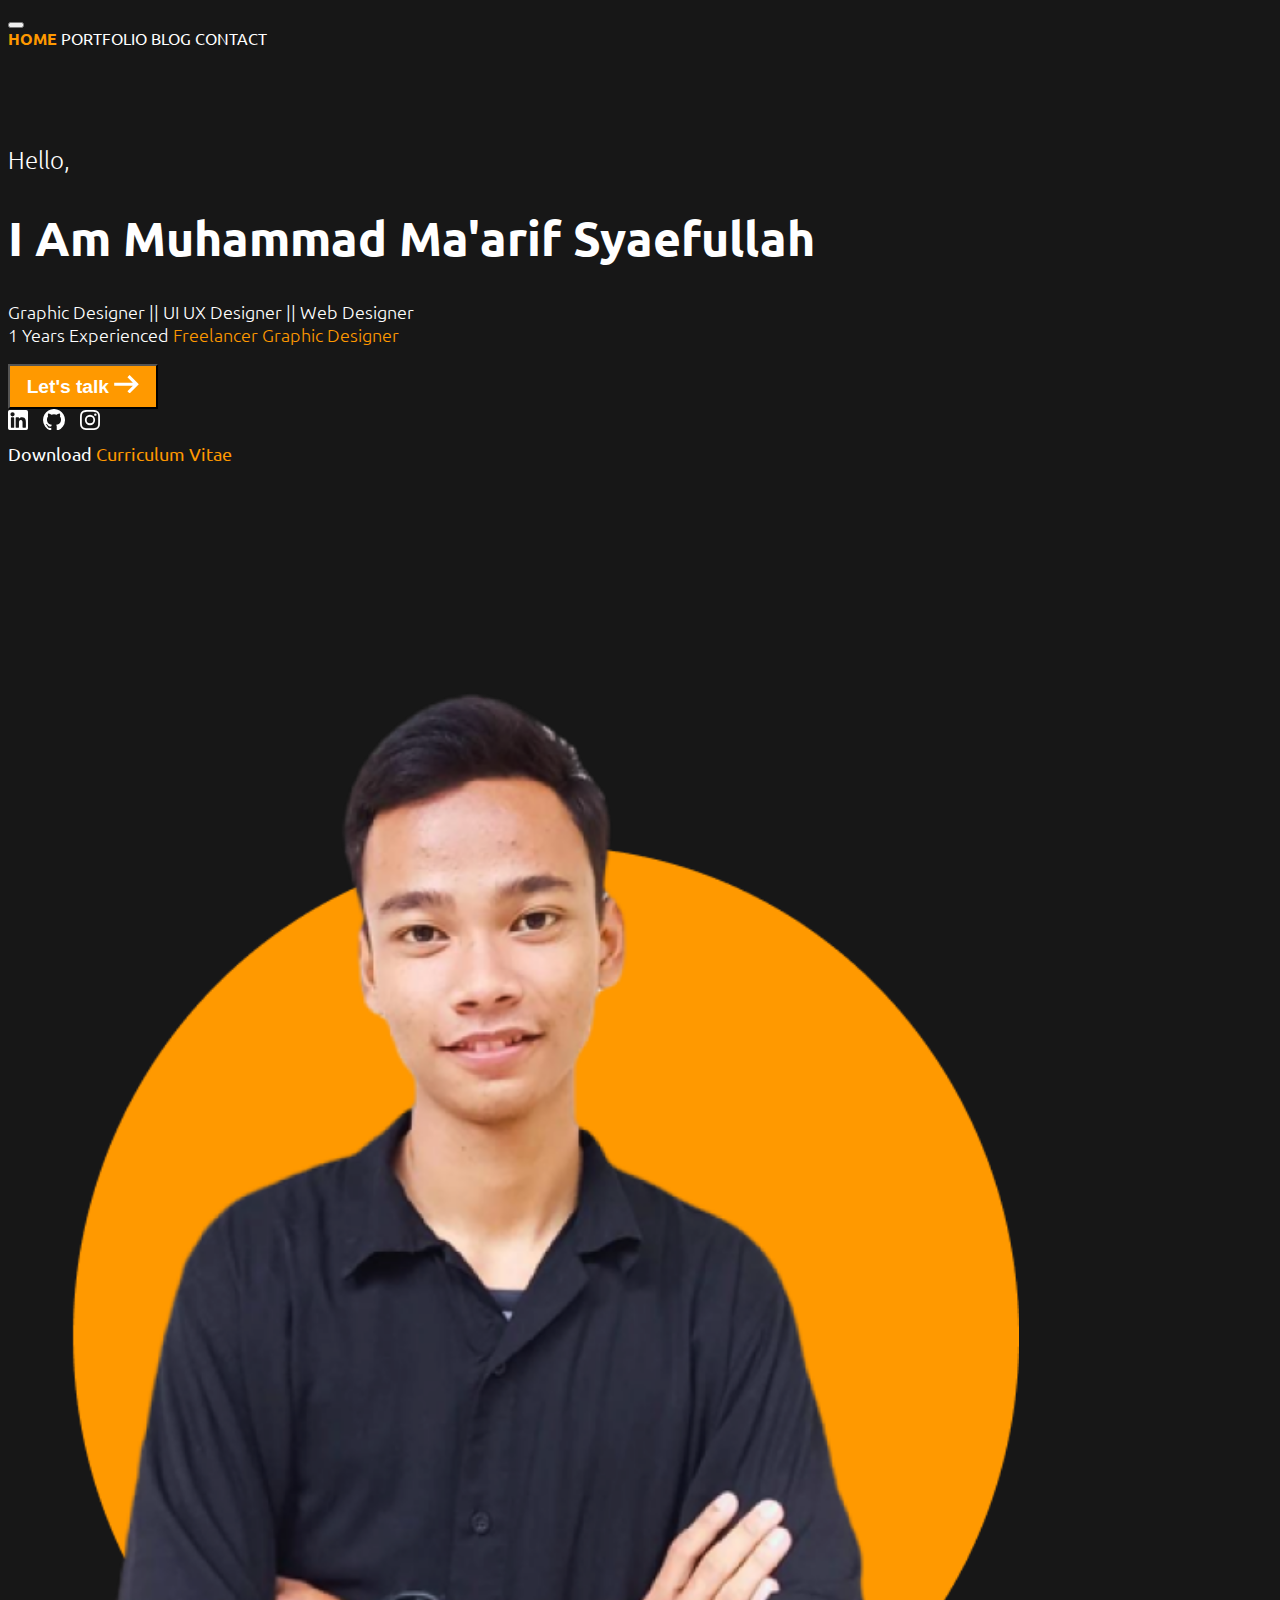
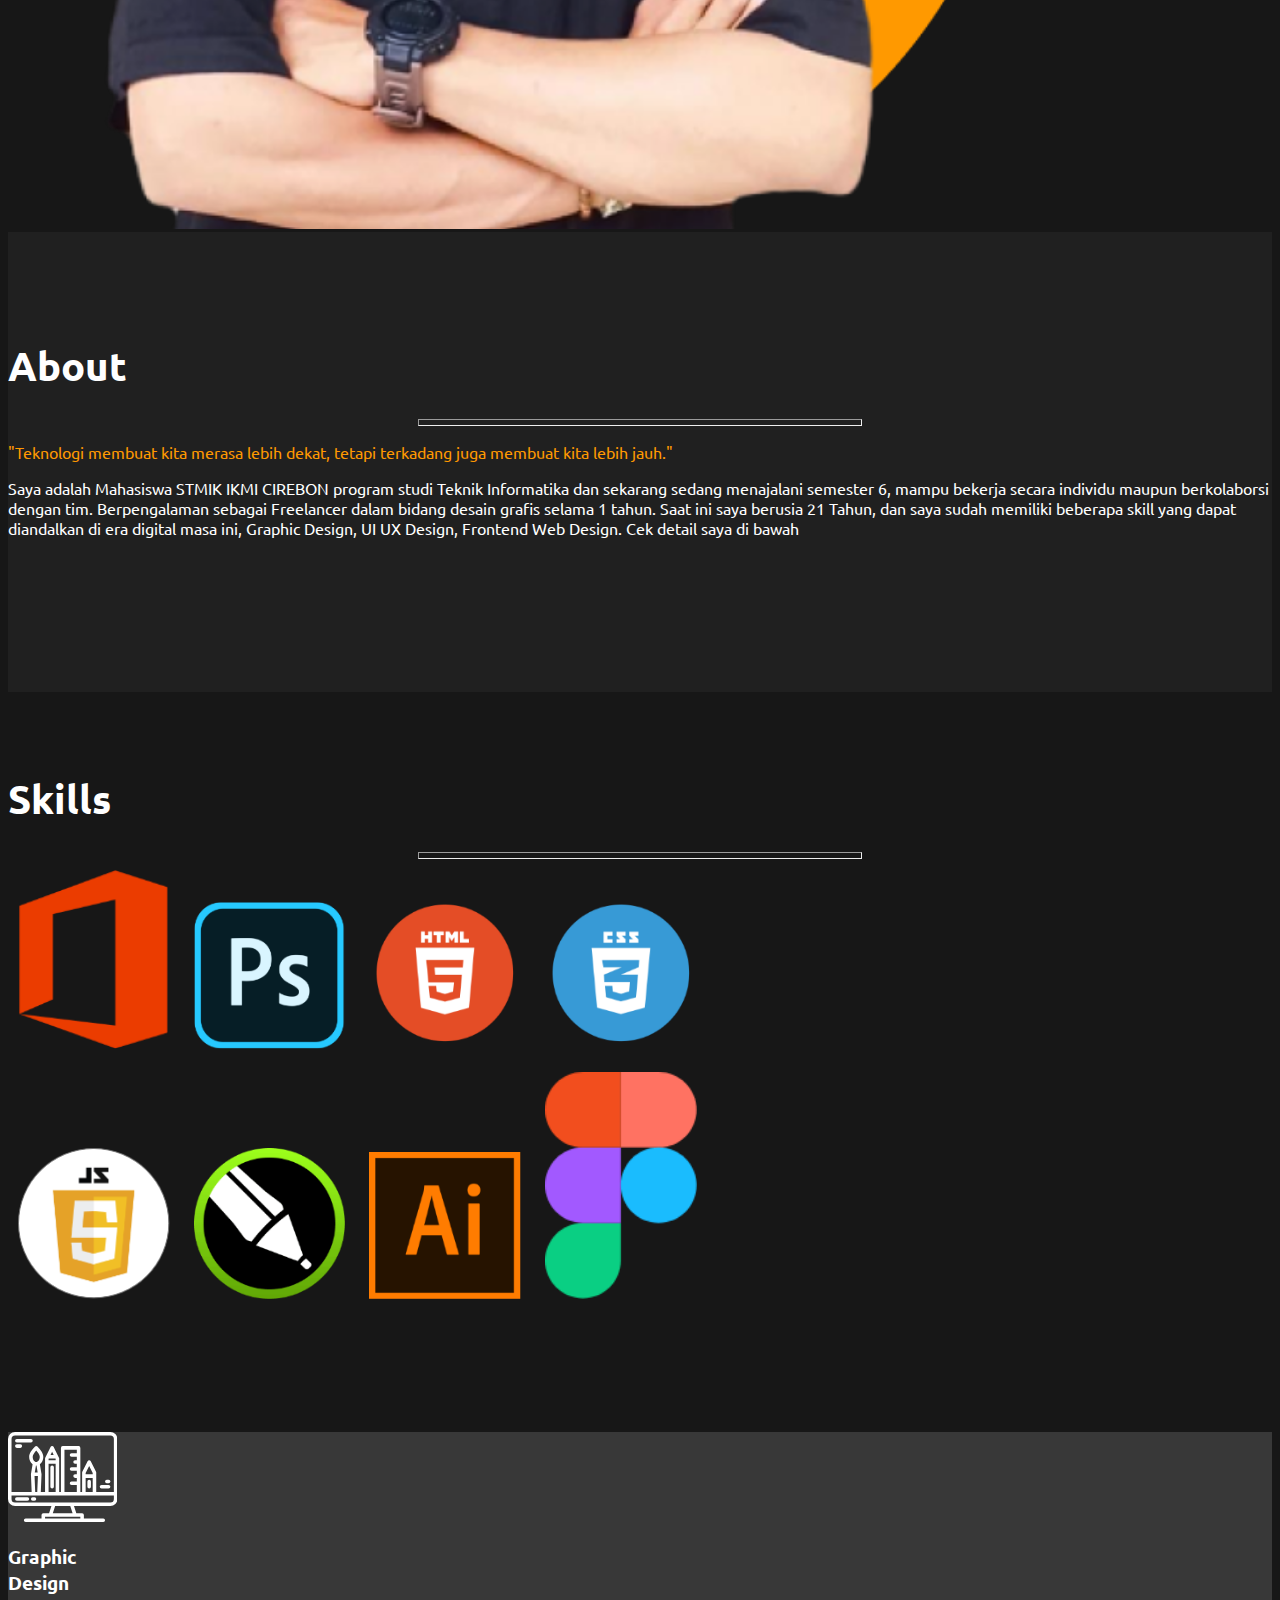
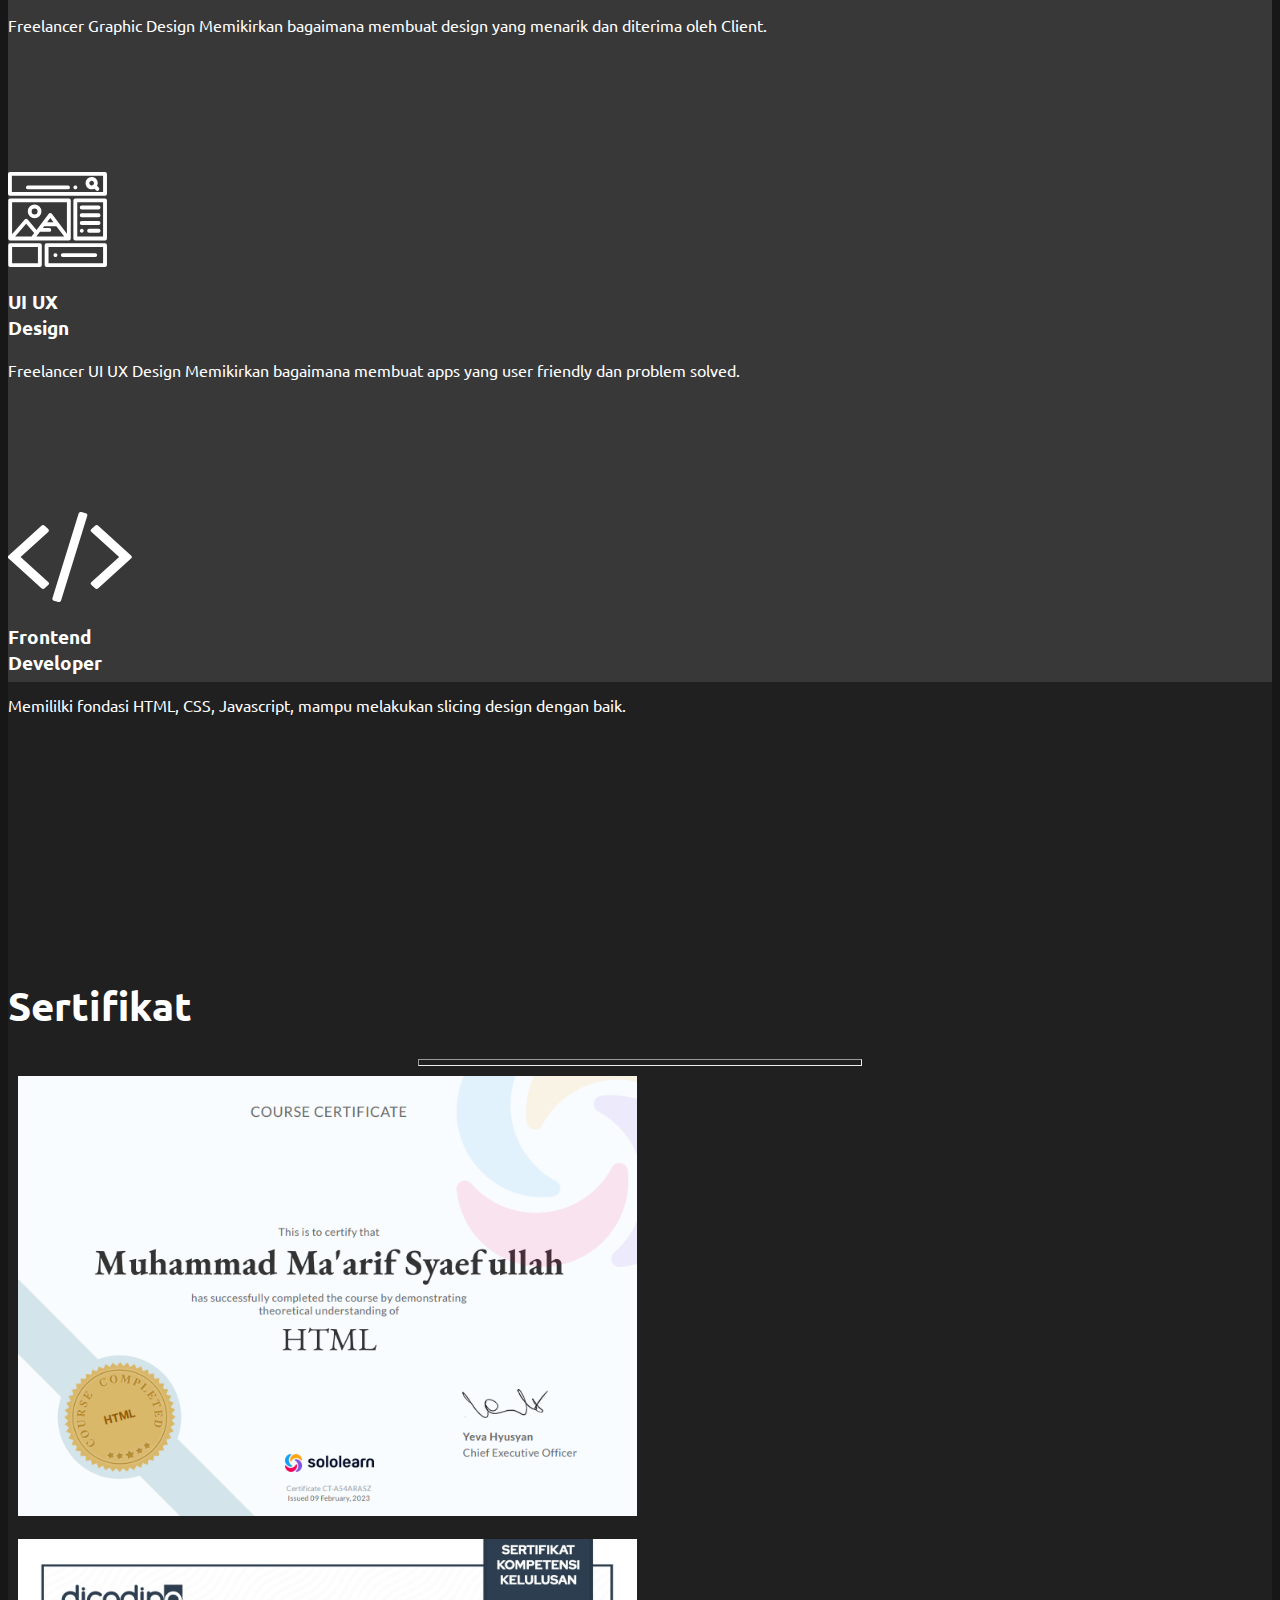
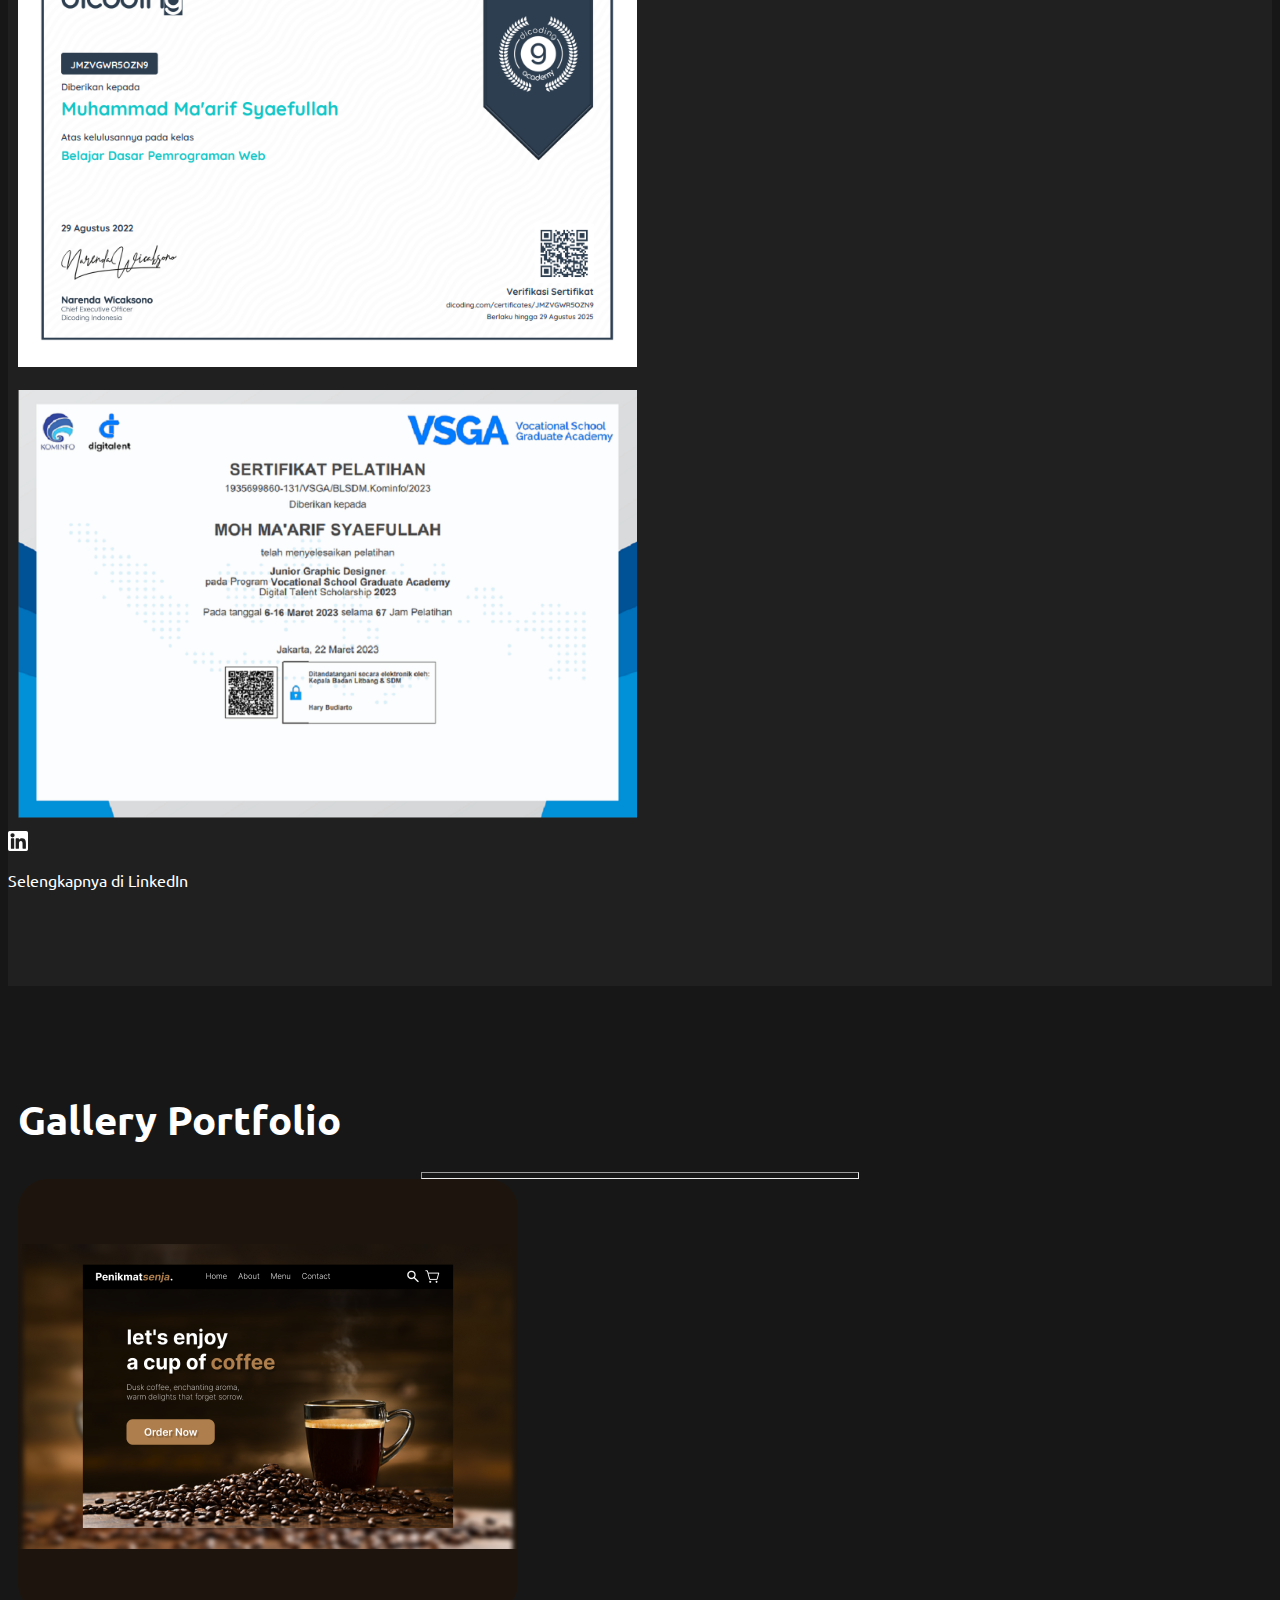
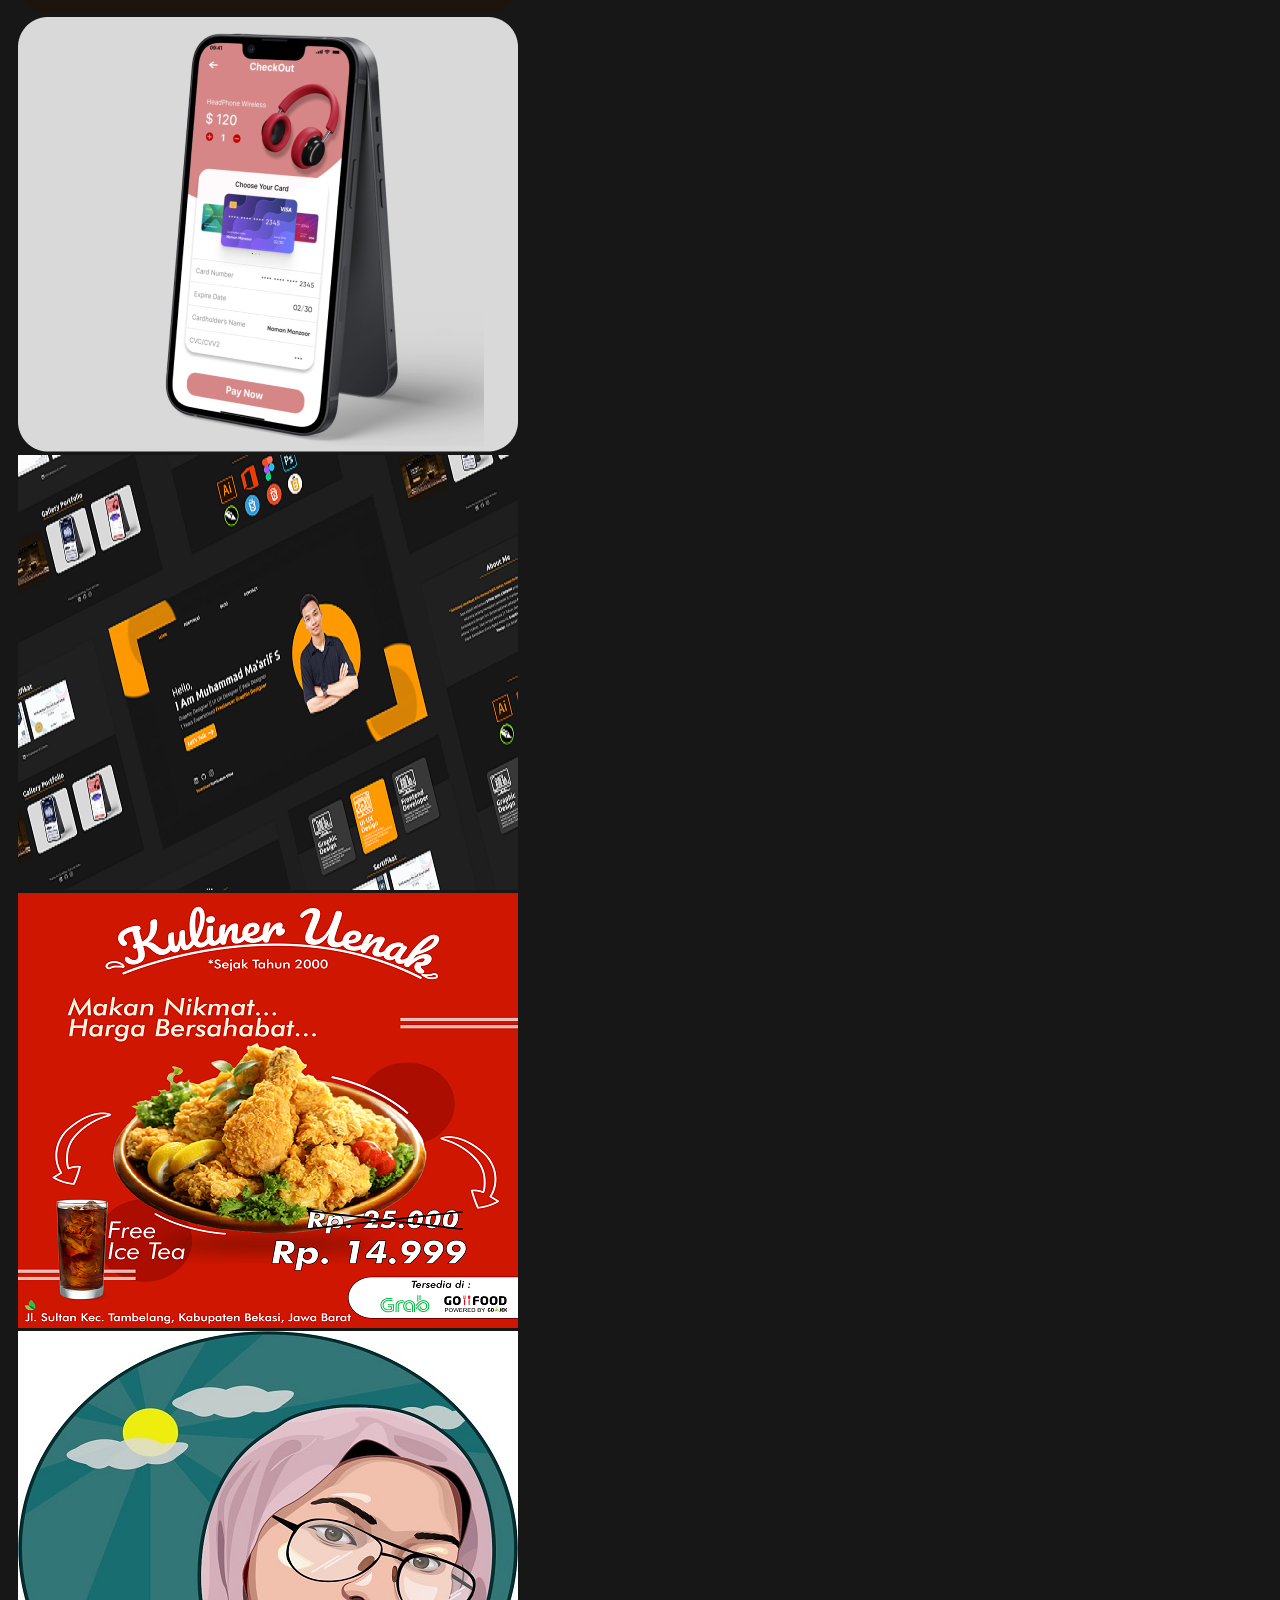
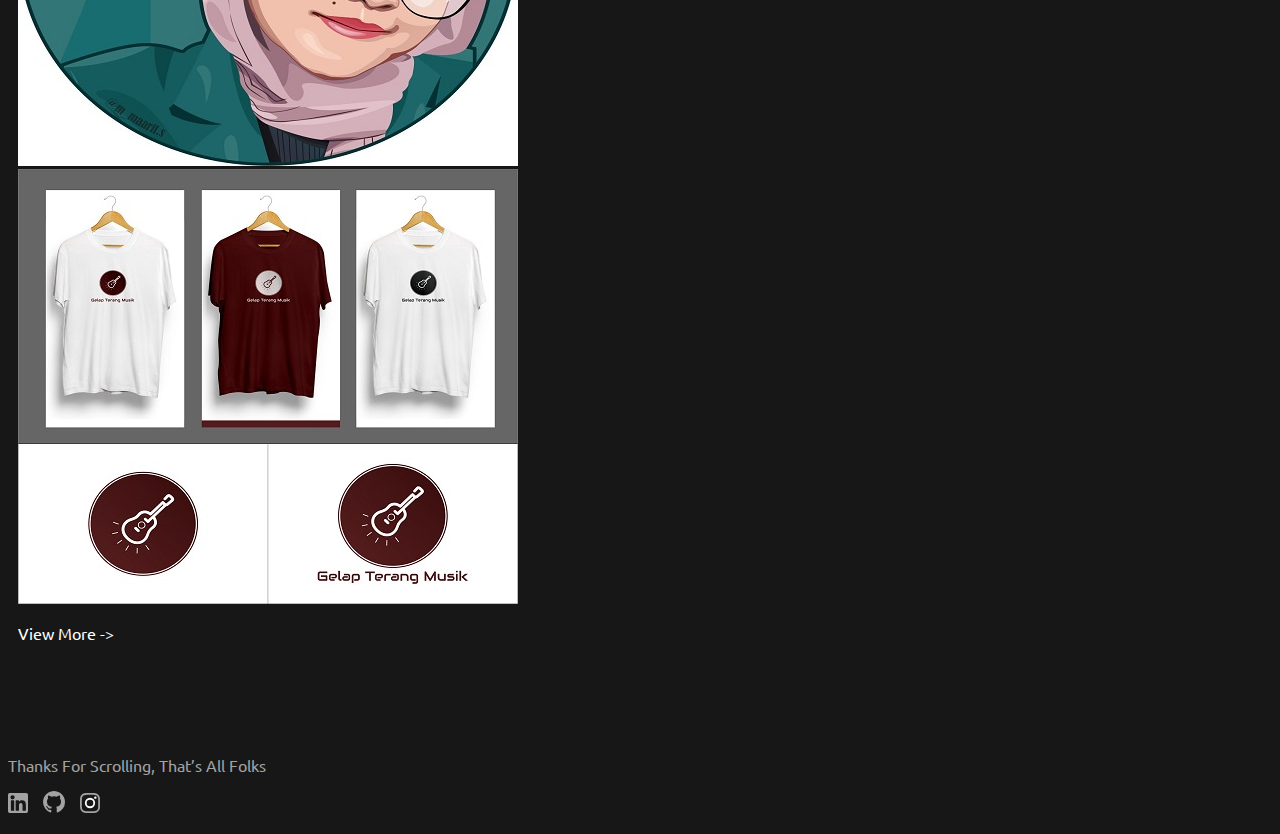
==== index.html @ 5d846b03 "first portfolio" ====
<!DOCTYPE html>
<html lang="en">
  <head>
    <!-- Required meta tags -->
    <meta charset="utf-8" />
    <meta name="viewport" content="width=device-width, initial-scale=1" />

    <!-- Bootstrap CSS -->
    <link href="https://cdn.jsdelivr.net/npm/bootstrap@5.0.2/dist/css/bootstrap.min.css" rel="stylesheet" integrity="sha384-EVSTQN3/azprG1Anm3QDgpJLIm9Nao0Yz1ztcQTwFspd3yD65VohhpuuCOmLASjC" crossorigin="anonymous" />

    <!-- My style -->
    <link rel="stylesheet" href="css/style.css" />

    <!-- fonts -->
    <link rel="preconnect" href="https://fonts.googleapis.com" />
    <link rel="preconnect" href="https://fonts.gstatic.com" crossorigin />
    <link href="https://fonts.googleapis.com/css2?family=Libre+Barcode+39&family=Poppins:ital,wght@0,100;0,300;0,400;0,700;1,700&family=Rampart+One&family=Ubuntu:wght@300;400;700&display=swap" rel="stylesheet" />

    <title>Web Portfolio || Muhammad Ma'arif S</title>
  </head>
  <body>
    <!-- navbar -->
    <div class="container-fluid position-fixed" id="nav">
      <div class="container">
        <nav class="navbar navbar-expand-lg navbar-dark bg-transparent py-3">
          <div class="row justify-content-center">
            <div class="col-8">
              <button class="navbar-toggler" type="button" data-bs-toggle="collapse" data-bs-target="#navbarNavAltMarkup" aria-controls="navbarNavAltMarkup" aria-expanded="false" aria-label="Toggle navigation">
                <span class="navbar-toggler-icon"></span>
              </button>
              <div class="collapse navbar-collapse" id="navbarNavAltMarkup">
                <div class="navbar-nav">
                  <a class="nav-link active me-3" aria-current="page" href="#hero">HOME</a>
                  <a class="nav-link me-3" href="#portfolio">PORTFOLIO</a>
                  <a class="nav-link me-3" href="blog.html" target="_blank">BLOG</a>
                  <a class="nav-link me-3" href="https://api.whatsapp.com/send?phone=6283824219268" target="_blank">CONTACT</a>
                </div>
              </div>
            </div>
          </div>
        </nav>
      </div>
    </div>

    <!-- end navbar -->

    <!-- hero -->
    <section id="hero">
      <div class="container">
        <div class="row position-relative">
          <div class="col-lg-5 col-md-6 offset-lg-1 my-auto order-1 text-center text-lg-start">
            <h2>Hello,</h2>
            <h1 class="fw-bold">I Am Muhammad Ma'arif Syaefullah</h1>
            <p>
              Graphic Designer || UI UX Designer || Web Designer<br />
              1 Years Experienced <span class="fw-bold color-acsent">Freelancer Graphic Designer</span>
            </p>

            <button class="btn btn-custom1" class="my-1">
              <a href="mailto:25muhammad.arif@gmail.com" target="_blank">
                Let's talk
                <svg width="25" viewBox="0 0 46 34" fill="none" xmlns="http://www.w3.org/2000/svg">
                  <path d="M28.6667 34L24.7 29.8917L34.7584 19.8333H0.333374V14.1667H34.7584L24.7 4.10833L28.6667 0L45.6667 17L28.6667 34Z" fill="white" /></svg
              ></a>
            </button>

            <div class="sosial-icon position-absolute bottom-0">
              <a href="https://www.linkedin.com/in/muhammad-ma-arif-syaefullah-574915260" target="_blank">
                <svg xmlns="http://www.w3.org/2000/svg" width="20" viewBox="0 0 31.297 31.297">
                  <path
                    id="linkedin"
                    d="M28.466,0H2.831A2.831,2.831,0,0,0,0,2.831V28.466A2.831,2.831,0,0,0,2.831,31.3H28.466A2.831,2.831,0,0,0,31.3,28.466V2.831A2.831,2.831,0,0,0,28.466,0ZM9.685,27.024a.824.824,0,0,1-.824.824H5.354a.824.824,0,0,1-.824-.824v-14.7a.824.824,0,0,1,.824-.824H8.861a.824.824,0,0,1,.824.824ZM7.107,10.113a3.332,3.332,0,1,1,3.332-3.332A3.332,3.332,0,0,1,7.107,10.113ZM28.012,27.09a.758.758,0,0,1-.758.758H23.491a.758.758,0,0,1-.758-.758v-6.9c0-1.029.3-4.508-2.688-4.508-2.319,0-2.79,2.381-2.884,3.45V27.09a.758.758,0,0,1-.758.758h-3.64a.758.758,0,0,1-.758-.758V12.256a.758.758,0,0,1,.758-.758H16.4a.758.758,0,0,1,.758.758v1.283c.86-1.291,2.138-2.287,4.859-2.287,6.026,0,5.992,5.63,5.992,8.723V27.09Z"
                    fill="#fff"
                  /></svg
              ></a>

              <a href="#">
                <svg id="github-logo" xmlns="http://www.w3.org/2000/svg" width="22" viewBox="0 0 35.627 34.755">
                  <path
                    id="Path_20"
                    data-name="Path 20"
                    d="M33.237,14.237a17.736,17.736,0,0,0-6.483-6.483,17.423,17.423,0,0,0-8.941-2.389A17.425,17.425,0,0,0,8.872,7.754a17.734,17.734,0,0,0-6.483,6.483A17.425,17.425,0,0,0,0,23.178,17.312,17.312,0,0,0,3.4,33.65a17.446,17.446,0,0,0,8.779,6.436,1.038,1.038,0,0,0,.928-.162.907.907,0,0,0,.3-.7q0-.07-.012-1.252t-.012-2.064L12.849,36a6.805,6.805,0,0,1-1.287.081,9.809,9.809,0,0,1-1.612-.162,3.6,3.6,0,0,1-1.554-.7A2.943,2.943,0,0,1,7.375,33.8l-.232-.534a5.8,5.8,0,0,0-.73-1.183A2.8,2.8,0,0,0,5.4,31.2l-.162-.116a1.7,1.7,0,0,1-.3-.279,1.272,1.272,0,0,1-.209-.325q-.07-.163.116-.267a1.5,1.5,0,0,1,.673-.1l.464.069a3.386,3.386,0,0,1,1.148.557,3.744,3.744,0,0,1,1.125,1.206A4.089,4.089,0,0,0,9.544,33.4a2.731,2.731,0,0,0,1.519.5,6.6,6.6,0,0,0,1.322-.116,4.613,4.613,0,0,0,1.044-.348,3.758,3.758,0,0,1,1.136-2.389,15.881,15.881,0,0,1-2.377-.418,9.466,9.466,0,0,1-2.18-.9,6.244,6.244,0,0,1-1.867-1.554,7.468,7.468,0,0,1-1.218-2.435,11.581,11.581,0,0,1-.475-3.479A6.765,6.765,0,0,1,8.28,17.471a6.235,6.235,0,0,1,.162-4.731,3.25,3.25,0,0,1,1.995.313,13.946,13.946,0,0,1,1.937.893q.615.371.986.626a16.751,16.751,0,0,1,8.907,0l.881-.556A12.483,12.483,0,0,1,25.282,13a3.04,3.04,0,0,1,1.879-.255,6.175,6.175,0,0,1,.185,4.731,6.766,6.766,0,0,1,1.833,4.778A11.711,11.711,0,0,1,28.7,25.74a7.178,7.178,0,0,1-1.229,2.435A6.484,6.484,0,0,1,25.6,29.718a9.484,9.484,0,0,1-2.18.9,15.865,15.865,0,0,1-2.377.418,4.131,4.131,0,0,1,1.206,3.293v4.894a.924.924,0,0,0,.29.7,1.007,1.007,0,0,0,.916.162,17.444,17.444,0,0,0,8.779-6.436,17.315,17.315,0,0,0,3.4-10.472A17.439,17.439,0,0,0,33.237,14.237Z"
                    transform="translate(0 -5.365)"
                    fill="#fff"
                  /></svg
              ></a>

              <a href="https://www.instagram.com/m_maarif.s/">
                <svg id="instagram" xmlns="http://www.w3.org/2000/svg" width="20" viewBox="0 0 31.925 31.931">
                  <path
                    id="Path_17"
                    data-name="Path 17"
                    d="M32.293,9.388a11.668,11.668,0,0,0-.742-3.874A8.18,8.18,0,0,0,26.878.842,11.7,11.7,0,0,0,23,.1C21.3.019,20.753,0,16.417,0S11.539.019,9.836.094A11.671,11.671,0,0,0,5.963.836,7.791,7.791,0,0,0,3.131,2.682a7.862,7.862,0,0,0-1.84,2.826A11.7,11.7,0,0,0,.548,9.382c-.081,1.709-.1,2.252-.1,6.587s.019,4.878.094,6.581a11.667,11.667,0,0,0,.742,3.874A8.178,8.178,0,0,0,5.957,31.1a11.7,11.7,0,0,0,3.874.742c1.7.075,2.246.094,6.581.094s4.878-.019,6.581-.094a11.665,11.665,0,0,0,3.874-.742,8.167,8.167,0,0,0,4.672-4.672,11.707,11.707,0,0,0,.742-3.874c.075-1.7.094-2.246.094-6.581s-.006-4.878-.081-6.581ZM29.417,22.425a8.752,8.752,0,0,1-.549,2.963,5.3,5.3,0,0,1-3.032,3.032,8.783,8.783,0,0,1-2.963.549c-1.684.075-2.189.094-6.45.094s-4.772-.019-6.45-.094a8.748,8.748,0,0,1-2.963-.549,4.913,4.913,0,0,1-1.834-1.192,4.964,4.964,0,0,1-1.192-1.834,8.785,8.785,0,0,1-.549-2.963c-.075-1.684-.094-2.19-.094-6.45s.019-4.772.094-6.45a8.748,8.748,0,0,1,.549-2.963,4.853,4.853,0,0,1,1.2-1.834A4.957,4.957,0,0,1,7.017,3.543,8.789,8.789,0,0,1,9.98,2.994c1.684-.075,2.19-.094,6.45-.094s4.772.019,6.45.094a8.752,8.752,0,0,1,2.963.549,4.91,4.91,0,0,1,1.834,1.191,4.963,4.963,0,0,1,1.192,1.834,8.788,8.788,0,0,1,.549,2.963c.075,1.684.094,2.189.094,6.45s-.019,4.759-.094,6.444Zm0,0"
                    transform="translate(-0.449 0)"
                    fill="#fff"
                  />
                  <path
                    id="Path_18"
                    data-name="Path 18"
                    d="M133.152,124.5a8.2,8.2,0,1,0,8.2,8.2A8.2,8.2,0,0,0,133.152,124.5Zm0,13.524a5.321,5.321,0,1,1,5.321-5.321A5.322,5.322,0,0,1,133.152,138.024Zm0,0"
                    transform="translate(-117.183 -116.734)"
                    fill="#fff"
                  />
                  <path id="Path_19" data-name="Path 19" d="M366.28,90.517a1.915,1.915,0,1,1-1.915-1.915A1.915,1.915,0,0,1,366.28,90.517Zm0,0" transform="translate(-339.869 -83.075)" fill="#fff" /></svg></a
              ><br />
              <a href="https://drive.google.com/file/d/1FU2cga5ps-WVlFFFVj8MkdwcBSgshnK1/view?usp=share_link" target="_blank" class="fw-bold text-decoration-none cv">Download<span class="color-acsent"> Curriculum Vitae</span></a>
            </div>
          </div>

          <div class="col-lg-5 col-md-6 order-md-2">
            <img src="img/profile.png" width="80%" class="float-lg-end mx-auto d-block" alt="" />
          </div>
        </div>
      </div>
    </section>
    <!-- end hero -->

    <!-- about -->
    <section id="about">
      <div class="container-fluid">
        <div class="container">
          <div class="row justify-content-center">
            <div class="col-10">
              <h1 class="text-center fw-bold">About</h1>
              <hr />

              <div class="col-lg-12 col-md-12 mt-3">
                <p class="text-center color-acsent">"Teknologi membuat kita merasa lebih dekat, tetapi terkadang juga membuat kita lebih jauh."</p>
                <p class="text-center">
                  Saya adalah Mahasiswa STMIK IKMI CIREBON program studi Teknik Informatika dan sekarang sedang menajalani semester 6, mampu bekerja secara individu maupun berkolaborsi dengan tim. Berpengalaman sebagai Freelancer dalam
                  bidang desain grafis selama 1 tahun. Saat ini saya berusia 21 Tahun, dan saya sudah memiliki beberapa skill yang dapat diandalkan di era digital masa ini, Graphic Design, UI UX Design, Frontend Web Design. Cek detail saya
                  di bawah
                </p>
              </div>
            </div>
          </div>
        </div>
      </div>
    </section>
    <!-- end about -->

    <!-- skills -->
    <section id="skill">
      <div class="container-fluid">
        <div class="container">
          <div class="row justify-content-center">
            <div class="col-10">
              <h1 class="fw-bold text-center">Skills</h1>
              <hr />
            </div>

            <div class="col-lg-10 col-md-12 text-center mt-3">
              <img src="img/ms office.png" alt="" />
              <img src="img/psd.png" alt="" />
              <img src="img/html.png" alt="" />
              <img src="img/css.png" alt="" /><br />
              <img src="img/javascript.png" alt="" />
              <img src="img/corel.png" alt="" />
              <img src="img/ai.png" alt="" />
              <img src="img/figma.png" alt="" />
            </div>
          </div>

          <div class="row justify-content-center skill-konten">
            <div class="col-lg-3 col-md-4 col-sm-10">
              <div class="card p-4">
                <!-- grid bersarang -->
                <div class="row text-center text-sm-start">
                  <div class="col-sm-12">
                    <svg xmlns="http://www.w3.org/2000/svg" height="90" viewBox="0 0 164.477 135.295">
                      <g id="computer" transform="translate(-8 -56)">
                        <path
                          id="Path_21"
                          data-name="Path 21"
                          d="M161.865,56H18.611A10.625,10.625,0,0,0,8,66.611v90.2A10.625,10.625,0,0,0,18.611,167.42H73.293l-3.538,10.611h-8.7a2.653,2.653,0,0,0-2.653,2.653v5.306H34.529a2.653,2.653,0,1,0,0,5.306H151.254a2.653,2.653,0,1,0,0-5.306H122.073v-5.306a2.653,2.653,0,0,0-2.653-2.653h-8.7l-3.538-10.611h54.682a10.625,10.625,0,0,0,10.611-10.611v-90.2A10.625,10.625,0,0,0,161.865,56Zm-45.1,127.337v2.653H63.71v-2.653Zm-41.418-5.306,3.538-10.611h22.7l3.538,10.611Zm91.822-21.223a5.313,5.313,0,0,1-5.306,5.306H18.611a5.313,5.313,0,0,1-5.306-5.306V151.5H167.171ZM52.986,122.321,51.991,146.2H48.9l-.995-23.876Zm-4.715-5.306L50.041,106.4h.809l1.771,10.611ZM50.446,101.1c-2.875,0-5.306-3.644-5.306-7.959,0-2.722,2.779-6.679,5.3-9.467,2.272,2.52,5.312,6.549,5.312,9.467C55.751,97.454,53.321,101.1,50.446,101.1Zm28.87-5.306.312.627v2.026H69.016V96.42l.312-.627ZM71.98,90.487l2.341-4.679,2.341,4.679Zm7.647,13.264v42.114a2.737,2.737,0,0,0,.023.332H68.992a2.739,2.739,0,0,0,.023-.332V103.751ZM103.5,93.14h7.959v5.306h-2.653a2.653,2.653,0,0,0,0,5.306h2.653v5.306H103.5a2.653,2.653,0,1,0,0,5.306h7.959v5.306h-2.653a2.653,2.653,0,0,0,0,5.306h2.653v5.306H103.5a2.653,2.653,0,1,0,0,5.306h7.959V146.2H92.891V82.529h18.57v5.306H103.5a2.653,2.653,0,1,0,0,5.306Zm31.834,31.834v20.891a2.736,2.736,0,0,0,.023.332H124.7a2.739,2.739,0,0,0,.023-.332V124.974Zm-10.611-5.306v-2.026l5.306-10.611,5.306,10.611v2.026ZM167.171,146.2H140.619a2.736,2.736,0,0,0,.023-.332v-28.85a2.679,2.679,0,0,0-.279-1.187l-7.959-15.917a2.656,2.656,0,0,0-4.749,0L119.7,115.828a2.68,2.68,0,0,0-.279,1.187v28.85a2.736,2.736,0,0,0,.023.332h-2.676V79.876a2.653,2.653,0,0,0-2.653-2.653H90.238a2.653,2.653,0,0,0-2.653,2.653V146.2H84.909a2.739,2.739,0,0,0,.023-.332V95.793a2.68,2.68,0,0,0-.279-1.187L76.7,78.689a2.656,2.656,0,0,0-4.749,0L63.988,94.606a2.68,2.68,0,0,0-.279,1.187v50.073a2.739,2.739,0,0,0,.023.332H57.3l1.1-26.419c0-.06,0-.119,0-.182v-.08a2.656,2.656,0,0,0-.033-.279v-.007L55.914,104.5A14.2,14.2,0,0,0,61.057,93.14c0-6.818-7.9-14.369-8.8-15.207a2.659,2.659,0,0,0-3.615,0c-.9.839-8.8,8.39-8.8,15.207A14.2,14.2,0,0,0,44.977,104.5l-2.454,14.727v.007a2.658,2.658,0,0,0-.033.279v.08c0,.063,0,.123,0,.182l1.1,26.419H13.306V66.611a5.313,5.313,0,0,1,5.306-5.306H161.865a5.313,5.313,0,0,1,5.306,5.306Z"
                          fill="#fff"
                        />
                        <path id="Path_22" data-name="Path 22" d="M58.57,352H42.653a2.653,2.653,0,1,0,0,5.306H58.57a2.653,2.653,0,1,0,0-5.306Z" transform="translate(-21.389 -197.844)" fill="#fff" />
                        <path id="Path_23" data-name="Path 23" d="M117.306,352h-2.653a2.653,2.653,0,1,0,0,5.306h2.653a2.653,2.653,0,1,0,0-5.306Z" transform="translate(-69.513 -197.844)" fill="#fff" />
                        <path id="Path_24" data-name="Path 24" d="M202.653,208A2.653,2.653,0,0,0,200,210.653v29.181a2.653,2.653,0,0,0,5.306,0V210.653A2.653,2.653,0,0,0,202.653,208Z" transform="translate(-128.332 -101.596)" fill="#fff" />
                        <path id="Path_25" data-name="Path 25" d="M370.653,272A2.653,2.653,0,0,0,368,274.653v7.959a2.653,2.653,0,0,0,5.306,0v-7.959A2.653,2.653,0,0,0,370.653,272Z" transform="translate(-240.622 -144.373)" fill="#fff" />
                        <path id="Path_26" data-name="Path 26" d="M42.653,93.306H63.876a2.653,2.653,0,1,0,0-5.306H42.653a2.653,2.653,0,1,0,0,5.306Z" transform="translate(-21.389 -21.389)" fill="#fff" />
                        <path id="Path_27" data-name="Path 27" d="M42.653,117.306h5.306a2.653,2.653,0,0,0,0-5.306H42.653a2.653,2.653,0,0,0,0,5.306Z" transform="translate(-21.389 -37.43)" fill="#fff" />
                        <path id="Path_28" data-name="Path 28" d="M426.653,301.306h10.611a2.653,2.653,0,0,0,0-5.306H426.653a2.653,2.653,0,1,0,0,5.306Z" transform="translate(-278.052 -160.414)" fill="#fff" />
                        <path id="Path_29" data-name="Path 29" d="M450.653,277.306h2.653a2.653,2.653,0,0,0,0-5.306h-2.653a2.653,2.653,0,1,0,0,5.306Z" transform="translate(-294.093 -144.373)" fill="#fff" />
                      </g>
                    </svg>
                  </div>
                  <div class="col pt-3">
                    <h3 class="text-sm-start fw-bold text-center">Graphic <br />Design</h3>
                    <p class="text-start">Freelancer Graphic Design Memikirkan bagaimana membuat design yang menarik dan diterima oleh Client.</p>
                  </div>
                </div>
              </div>
            </div>

            <div class="col-lg-3 col-md-4 col-sm-10">
              <div class="card p-4">
                <div class="row text-center text-sm-start">
                  <div class="col-sm-12">
                    <svg xmlns="http://www.w3.org/2000/svg" height="95" viewBox="0 0 140.938 135.295">
                      <g id="web-design" transform="translate(0 -10.249)">
                        <g id="Group_31" data-name="Group 31" transform="translate(0 10.249)">
                          <g id="Group_30" data-name="Group 30" transform="translate(0 0)">
                            <path
                              id="Path_30"
                              data-name="Path 30"
                              d="M138.185,10.249H2.753A2.753,2.753,0,0,0,0,13V41.316a2.753,2.753,0,0,0,2.753,2.753H138.185a2.753,2.753,0,0,0,2.753-2.753V13A2.753,2.753,0,0,0,138.185,10.249Zm-2.753,28.314H5.505V15.754H135.433Z"
                              transform="translate(0 -10.249)"
                              fill="#fff"
                            />
                          </g>
                        </g>
                        <g id="Group_33" data-name="Group 33" transform="translate(110.318 17.312)">
                          <g id="Group_32" data-name="Group 32">
                            <path
                              id="Path_31"
                              data-name="Path 31"
                              d="M419.661,50.905l-2.248-2.248a8.788,8.788,0,1,0-3.893,3.893l2.248,2.248a2.753,2.753,0,0,0,3.893-3.893Zm-7.776-3.883a3.288,3.288,0,1,1,.963-2.325A3.266,3.266,0,0,1,411.885,47.022Z"
                              transform="translate(-400.765 -35.906)"
                              fill="#fff"
                            />
                          </g>
                        </g>
                        <g id="Group_35" data-name="Group 35" transform="translate(93.19 29.39)">
                          <g id="Group_34" data-name="Group 34">
                            <path
                              id="Path_32"
                              data-name="Path 32"
                              d="M343.992,82a2.765,2.765,0,0,0-.157-.515,2.812,2.812,0,0,0-.253-.476,2.763,2.763,0,0,0-.341-.418,2.64,2.64,0,0,0-.418-.341,2.725,2.725,0,0,0-.476-.253,2.78,2.78,0,0,0-.515-.157,2.725,2.725,0,0,0-1.076,0,2.813,2.813,0,0,0-1.409.751,2.9,2.9,0,0,0-.341.418,2.83,2.83,0,0,0-.253.476,2.778,2.778,0,0,0-.157.515,2.791,2.791,0,0,0,0,1.076,2.777,2.777,0,0,0,.157.514,2.767,2.767,0,0,0,.595.895,2.762,2.762,0,0,0,.421.341,2.8,2.8,0,0,0,.473.253,2.915,2.915,0,0,0,.515.157,2.742,2.742,0,0,0,1.591-.157,2.821,2.821,0,0,0,.476-.253,2.623,2.623,0,0,0,.418-.341,2.778,2.778,0,0,0,.806-1.946A2.74,2.74,0,0,0,343.992,82Z"
                              transform="translate(-338.541 -79.786)"
                              fill="#fff"
                            />
                          </g>
                        </g>
                        <g id="Group_37" data-name="Group 37" transform="translate(25.543 29.39)">
                          <g id="Group_36" data-name="Group 36">
                            <path id="Path_33" data-name="Path 33" d="M152.757,79.786H95.547a2.753,2.753,0,0,0,0,5.505h57.21a2.753,2.753,0,0,0,0-5.505Z" transform="translate(-92.794 -79.786)" fill="#fff" />
                          </g>
                        </g>
                        <g id="Group_39" data-name="Group 39" transform="translate(0.325 47.992)">
                          <g id="Group_38" data-name="Group 38" transform="translate(0 0)">
                            <path
                              id="Path_34"
                              data-name="Path 34"
                              d="M87.516,147.364H3.934a2.753,2.753,0,0,0-2.753,2.753V204.4a2.753,2.753,0,0,0,2.753,2.753H87.516a2.753,2.753,0,0,0,2.753-2.753V150.117A2.753,2.753,0,0,0,87.516,147.364ZM34.385,201.647H11.02l15.736-18.219,11.4,13.2Zm6.882,0L46.4,194.8H59.747a2.753,2.753,0,0,0,0-5.505H50.529l1.931-2.575H69.744l11.194,14.924Zm15.322-20.429L61.1,175.2l4.513,6.017Zm28.175,16.355L63.3,168.961a2.753,2.753,0,0,0-4.4,0L41.533,192.116l-12.694-14.7a2.752,2.752,0,0,0-4.166,0L6.686,198.241V152.87H84.764Z"
                              transform="translate(-1.181 -147.364)"
                              fill="#fff"
                            />
                          </g>
                        </g>
                        <g id="Group_41" data-name="Group 41" transform="translate(28.159 56.658)">
                          <g id="Group_40" data-name="Group 40" transform="translate(0 0)">
                            <path
                              id="Path_35"
                              data-name="Path 35"
                              d="M112.027,178.846a9.732,9.732,0,1,0,9.731,9.732A9.742,9.742,0,0,0,112.027,178.846Zm0,13.958a4.226,4.226,0,1,1,4.226-4.226A4.231,4.231,0,0,1,112.027,192.8Z"
                              transform="translate(-102.295 -178.846)"
                              fill="#fff"
                            />
                          </g>
                        </g>
                        <g id="Group_43" data-name="Group 43" transform="translate(93.127 47.992)">
                          <g id="Group_42" data-name="Group 42" transform="translate(0 0)">
                            <path
                              id="Path_36"
                              data-name="Path 36"
                              d="M383.371,147.364H341.065a2.753,2.753,0,0,0-2.753,2.753V204.4a2.753,2.753,0,0,0,2.753,2.753h42.306a2.753,2.753,0,0,0,2.753-2.753V150.117A2.753,2.753,0,0,0,383.371,147.364Zm-2.753,54.283h-36.8V152.87h36.8Z"
                              transform="translate(-338.312 -147.364)"
                              fill="#fff"
                            />
                          </g>
                        </g>
                        <g id="Group_45" data-name="Group 45" transform="translate(102.288 58.032)">
                          <g id="Group_44" data-name="Group 44">
                            <path id="Path_37" data-name="Path 37" d="M398.33,183.835H374.348a2.753,2.753,0,1,0,0,5.505H398.33a2.753,2.753,0,0,0,0-5.505Z" transform="translate(-371.595 -183.835)" fill="#fff" />
                          </g>
                        </g>
                        <g id="Group_47" data-name="Group 47" transform="translate(102.288 69.079)">
                          <g id="Group_46" data-name="Group 46">
                            <path id="Path_38" data-name="Path 38" d="M398.33,223.969H374.348a2.753,2.753,0,1,0,0,5.505H398.33a2.753,2.753,0,0,0,0-5.505Z" transform="translate(-371.595 -223.969)" fill="#fff" />
                          </g>
                        </g>
                        <g id="Group_49" data-name="Group 49" transform="translate(102.288 80.127)">
                          <g id="Group_48" data-name="Group 48">
                            <path id="Path_39" data-name="Path 39" d="M398.33,264.1H374.348a2.753,2.753,0,1,0,0,5.505H398.33a2.753,2.753,0,0,0,0-5.505Z" transform="translate(-371.595 -264.103)" fill="#fff" />
                          </g>
                        </g>
                        <g id="Group_51" data-name="Group 51" transform="translate(102.287 91.175)">
                          <g id="Group_50" data-name="Group 50">
                            <path
                              id="Path_40"
                              data-name="Path 40"
                              d="M377.044,306.452a2.751,2.751,0,0,0-.157-.515,2.908,2.908,0,0,0-.253-.476,2.748,2.748,0,0,0-3.342-1.013,2.908,2.908,0,0,0-.476.253,2.675,2.675,0,0,0-.76.76,2.912,2.912,0,0,0-.253.476,2.737,2.737,0,0,0,0,2.106,2.878,2.878,0,0,0,.253.476,2.675,2.675,0,0,0,.76.76,2.958,2.958,0,0,0,.476.253,2.794,2.794,0,0,0,.515.157,2.728,2.728,0,0,0,2.483-.752,2.71,2.71,0,0,0,.6-.895,2.707,2.707,0,0,0,.209-1.054A2.728,2.728,0,0,0,377.044,306.452Z"
                              transform="translate(-371.591 -304.238)"
                              fill="#fff"
                            />
                          </g>
                        </g>
                        <g id="Group_53" data-name="Group 53" transform="translate(112.724 91.174)">
                          <g id="Group_52" data-name="Group 52">
                            <path id="Path_41" data-name="Path 41" d="M425.8,304.236H412.258a2.753,2.753,0,0,0,0,5.505H425.8a2.753,2.753,0,0,0,0-5.505Z" transform="translate(-409.505 -304.236)" fill="#fff" />
                          </g>
                        </g>
                        <g id="Group_55" data-name="Group 55" transform="translate(0.325 111.686)">
                          <g id="Group_54" data-name="Group 54">
                            <path
                              id="Path_42"
                              data-name="Path 42"
                              d="M46.24,378.751H3.934A2.753,2.753,0,0,0,1.181,381.5v28.353a2.753,2.753,0,0,0,2.753,2.753H46.24a2.753,2.753,0,0,0,2.753-2.753V381.5A2.753,2.753,0,0,0,46.24,378.751ZM43.487,407.1H6.686V384.256h36.8Z"
                              transform="translate(-1.181 -378.751)"
                              fill="#fff"
                            />
                          </g>
                        </g>
                        <g id="Group_57" data-name="Group 57" transform="translate(52.226 111.686)">
                          <g id="Group_56" data-name="Group 56">
                            <path
                              id="Path_43"
                              data-name="Path 43"
                              d="M275.687,378.751H192.481a2.753,2.753,0,0,0-2.753,2.753v28.353a2.753,2.753,0,0,0,2.753,2.753h83.207a2.753,2.753,0,0,0,2.753-2.753V381.5A2.753,2.753,0,0,0,275.687,378.751ZM272.935,407.1h-77.7V384.256h77.7Z"
                              transform="translate(-189.728 -378.751)"
                              fill="#fff"
                            />
                          </g>
                        </g>
                        <g id="Group_59" data-name="Group 59" transform="translate(64.82 125.863)">
                          <g id="Group_58" data-name="Group 58">
                            <path
                              id="Path_44"
                              data-name="Path 44"
                              d="M240.931,432.47a2.807,2.807,0,0,0-.157-.515,2.732,2.732,0,0,0-.253-.476,2.676,2.676,0,0,0-.76-.76,2.865,2.865,0,0,0-.991-.413,2.831,2.831,0,0,0-1.076,0,2.9,2.9,0,0,0-.515.16,2.83,2.83,0,0,0-.474.253,2.646,2.646,0,0,0-.418.341,2.816,2.816,0,0,0-.344.418,2.732,2.732,0,0,0-.253.476,2.8,2.8,0,0,0-.157.515,2.785,2.785,0,0,0,0,1.073,2.89,2.89,0,0,0,.157.517,2.775,2.775,0,0,0,.253.473,2.829,2.829,0,0,0,.344.419,2.775,2.775,0,0,0,1.946.806,2.723,2.723,0,0,0,.537-.052,2.788,2.788,0,0,0,.515-.16,2.506,2.506,0,0,0,.476-.253,2.671,2.671,0,0,0,.76-.76,2.794,2.794,0,0,0,.253-.474,2.887,2.887,0,0,0,.157-.517,2.645,2.645,0,0,0,0-1.073Z"
                              transform="translate(-235.481 -430.254)"
                              fill="#fff"
                            />
                          </g>
                        </g>
                        <g id="Group_61" data-name="Group 61" transform="translate(75.255 125.863)">
                          <g id="Group_60" data-name="Group 60">
                            <path id="Path_45" data-name="Path 45" d="M322.368,430.252H276.142a2.753,2.753,0,0,0,0,5.506h46.226a2.753,2.753,0,0,0,0-5.506Z" transform="translate(-273.389 -430.252)" fill="#fff" />
                          </g>
                        </g>
                      </g>
                    </svg>
                  </div>
                  <div class="col pt-3">
                    <h3 class="text-sm-start fw-bold text-center">UI UX <br />Design</h3>
                    <p class="text-start">Freelancer UI UX Design Memikirkan bagaimana membuat apps yang user friendly dan problem solved.</p>
                  </div>
                </div>
              </div>
            </div>

            <div class="col-lg-3 col-md-4 col-sm-10">
              <div class="card p-4">
                <div class="row text-center text-sm-start">
                  <div class="col-sm-12">
                    <svg xmlns="http://www.w3.org/2000/svg" height="90" viewBox="0 0 178.439 129.802">
                      <g id="code" transform="translate(0 -65.225)">
                        <g id="Group_62" data-name="Group 62" transform="translate(0 65.225)">
                          <path
                            id="Path_46"
                            data-name="Path 46"
                            d="M238.18,66.976,231.9,65.369a3.009,3.009,0,0,0-2.38.237,3.123,3.123,0,0,0-1.572,1.844l-37.8,122.044a2.665,2.665,0,0,0,.254,2.316,3.258,3.258,0,0,0,1.976,1.465l6.282,1.608a3,3,0,0,0,2.382-.236,3.127,3.127,0,0,0,1.571-1.842l37.8-122.046a2.668,2.668,0,0,0-.254-2.317A3.258,3.258,0,0,0,238.18,66.976Z"
                            transform="translate(-126.058 -65.225)"
                            fill="#fff"
                          />
                          <path
                            id="Path_47"
                            data-name="Path 47"
                            d="M58.977,126.4a2.789,2.789,0,0,0-1.014-2.116l-5.067-4.6a3.411,3.411,0,0,0-4.662,0L1.014,162.547a2.714,2.714,0,0,0,0,4.231l47.22,42.862a3.414,3.414,0,0,0,4.662,0l5.067-4.6a2.714,2.714,0,0,0,0-4.231l-39.824-36.15,39.824-36.147A2.785,2.785,0,0,0,58.977,126.4Z"
                            transform="translate(0 -99.762)"
                            fill="#fff"
                          />
                          <path
                            id="Path_48"
                            data-name="Path 48"
                            d="M414.272,162.544,367.05,119.682a3.411,3.411,0,0,0-4.661,0l-5.065,4.6a2.717,2.717,0,0,0,0,4.231l39.825,36.148-39.825,36.15a2.717,2.717,0,0,0,0,4.231l5.065,4.6a3.413,3.413,0,0,0,4.661,0l47.221-42.862a2.717,2.717,0,0,0,0-4.232Z"
                            transform="translate(-236.846 -99.761)"
                            fill="#fff"
                          />
                        </g>
                      </g>
                    </svg>
                  </div>
                  <div class="col pt-3">
                    <h3 class="text-sm-start fw-bold text-center">Frontend<br />Developer</h3>
                    <p class="text-start">Memililki fondasi HTML, CSS, Javascript, mampu melakukan slicing design dengan baik.</p>
                  </div>
                </div>
              </div>
            </div>
          </div>
        </div>
      </div>
    </section>
    <!-- end skills -->

    <!-- sertifikat -->
    <section id="sertifikat">
      <div class="container-fluid">
        <div class="container">
          <div class="row">
            <div class="col-12">
              <h1 class="fw-bold text-center">Sertifikat</h1>
              <hr />
            </div>
          </div>

          <div class="row justify-content-center">
            <div class="col-lg-10 col-md-12 text-center pt-3">
              <img src="img/sertif1.png" alt="" />
              <img src="img/sertif2.png" alt="" />
              <img src="img/sertif3.png" alt="" />
            </div>
          </div>

          <div class="row">
            <div class="col-12 text-center pt-3">
              <svg xmlns="http://www.w3.org/2000/svg" width="20" viewBox="0 0 31.297 31.297">
                <path
                  id="linkedin"
                  d="M28.466,0H2.831A2.831,2.831,0,0,0,0,2.831V28.466A2.831,2.831,0,0,0,2.831,31.3H28.466A2.831,2.831,0,0,0,31.3,28.466V2.831A2.831,2.831,0,0,0,28.466,0ZM9.685,27.024a.824.824,0,0,1-.824.824H5.354a.824.824,0,0,1-.824-.824v-14.7a.824.824,0,0,1,.824-.824H8.861a.824.824,0,0,1,.824.824ZM7.107,10.113a3.332,3.332,0,1,1,3.332-3.332A3.332,3.332,0,0,1,7.107,10.113ZM28.012,27.09a.758.758,0,0,1-.758.758H23.491a.758.758,0,0,1-.758-.758v-6.9c0-1.029.3-4.508-2.688-4.508-2.319,0-2.79,2.381-2.884,3.45V27.09a.758.758,0,0,1-.758.758h-3.64a.758.758,0,0,1-.758-.758V12.256a.758.758,0,0,1,.758-.758H16.4a.758.758,0,0,1,.758.758v1.283c.86-1.291,2.138-2.287,4.859-2.287,6.026,0,5.992,5.63,5.992,8.723V27.09Z"
                  fill="#fff"
                />
                <p class="d-inline ps-2"><a href="https://www.linkedin.com/in/muhammad-ma-arif-syaefullah-574915260">Selengkapnya di LinkedIn</a></p>
              </svg>
            </div>
          </div>
        </div>
      </div>
    </section>
    <!-- end sertifikat -->

    <!-- portfolio -->
    <section id="portfolio">
      <div class="container">
        <div class="row justify-content-center">
          <div class="col-12">
            <h1 class="text-center fw-bold">Gallery Portfolio</h1>
            <hr />
          </div>
        </div>

        <div class="row justify-content-center">
          <div class="col-lg-10 col-md-12 d-flex pt-5">
            <div class="card border-3 m-1">
              <img src="img/landing page.png" alt="" />
            </div>
            <div class="card border-3 m-1">
              <img src="img/checkout page.png" alt="" />
            </div>
            <div class="card border-3 m-1">
              <img src="img/profile1.png" alt="" />
            </div>
          </div>

          <div class="col-lg-10 col-md-12 d-flex pt-2">
            <div class="card border-3 m-1">
              <img src="img/design1.png" alt="" />
            </div>
            <div class="card border-3 m-1">
              <img src="img/design2.jpg" alt="" />
            </div>
            <div class="card border-3 m-1">
              <img src="img/design3.jpg" alt="" />
            </div>
          </div>
          <p class="d-inline ps-2 text-center"><a href="portfolio.html" target="_blank">View More -></a></p>
        </div>
      </div>
    </section>
    <!-- end portfolio -->

    <!-- footer -->
    <footer class="py-5">
      <div class="container">
        <div class="row justify-content-center">
          <div class="col-12 text-center"><p>Thanks For Scrolling, That’s All Folks</p></div>
        </div>

        <div class="sosial-icon-footer text-center">
          <a href="https://www.linkedin.com/in/muhammad-ma-arif-syaefullah-574915260" target="_blank">
            <svg xmlns="http://www.w3.org/2000/svg" width="20" viewBox="0 0 31.297 31.297">
              <path
                id="linkedin"
                d="M28.466,0H2.831A2.831,2.831,0,0,0,0,2.831V28.466A2.831,2.831,0,0,0,2.831,31.3H28.466A2.831,2.831,0,0,0,31.3,28.466V2.831A2.831,2.831,0,0,0,28.466,0ZM9.685,27.024a.824.824,0,0,1-.824.824H5.354a.824.824,0,0,1-.824-.824v-14.7a.824.824,0,0,1,.824-.824H8.861a.824.824,0,0,1,.824.824ZM7.107,10.113a3.332,3.332,0,1,1,3.332-3.332A3.332,3.332,0,0,1,7.107,10.113ZM28.012,27.09a.758.758,0,0,1-.758.758H23.491a.758.758,0,0,1-.758-.758v-6.9c0-1.029.3-4.508-2.688-4.508-2.319,0-2.79,2.381-2.884,3.45V27.09a.758.758,0,0,1-.758.758h-3.64a.758.758,0,0,1-.758-.758V12.256a.758.758,0,0,1,.758-.758H16.4a.758.758,0,0,1,.758.758v1.283c.86-1.291,2.138-2.287,4.859-2.287,6.026,0,5.992,5.63,5.992,8.723V27.09Z"
                fill="#a3a3a3"
              /></svg
          ></a>

          <a href="#" target="_blank">
            <svg id="github-logo" xmlns="http://www.w3.org/2000/svg" width="22" viewBox="0 0 35.627 34.755">
              <path
                id="Path_20"
                data-name="Path 20"
                d="M33.237,14.237a17.736,17.736,0,0,0-6.483-6.483,17.423,17.423,0,0,0-8.941-2.389A17.425,17.425,0,0,0,8.872,7.754a17.734,17.734,0,0,0-6.483,6.483A17.425,17.425,0,0,0,0,23.178,17.312,17.312,0,0,0,3.4,33.65a17.446,17.446,0,0,0,8.779,6.436,1.038,1.038,0,0,0,.928-.162.907.907,0,0,0,.3-.7q0-.07-.012-1.252t-.012-2.064L12.849,36a6.805,6.805,0,0,1-1.287.081,9.809,9.809,0,0,1-1.612-.162,3.6,3.6,0,0,1-1.554-.7A2.943,2.943,0,0,1,7.375,33.8l-.232-.534a5.8,5.8,0,0,0-.73-1.183A2.8,2.8,0,0,0,5.4,31.2l-.162-.116a1.7,1.7,0,0,1-.3-.279,1.272,1.272,0,0,1-.209-.325q-.07-.163.116-.267a1.5,1.5,0,0,1,.673-.1l.464.069a3.386,3.386,0,0,1,1.148.557,3.744,3.744,0,0,1,1.125,1.206A4.089,4.089,0,0,0,9.544,33.4a2.731,2.731,0,0,0,1.519.5,6.6,6.6,0,0,0,1.322-.116,4.613,4.613,0,0,0,1.044-.348,3.758,3.758,0,0,1,1.136-2.389,15.881,15.881,0,0,1-2.377-.418,9.466,9.466,0,0,1-2.18-.9,6.244,6.244,0,0,1-1.867-1.554,7.468,7.468,0,0,1-1.218-2.435,11.581,11.581,0,0,1-.475-3.479A6.765,6.765,0,0,1,8.28,17.471a6.235,6.235,0,0,1,.162-4.731,3.25,3.25,0,0,1,1.995.313,13.946,13.946,0,0,1,1.937.893q.615.371.986.626a16.751,16.751,0,0,1,8.907,0l.881-.556A12.483,12.483,0,0,1,25.282,13a3.04,3.04,0,0,1,1.879-.255,6.175,6.175,0,0,1,.185,4.731,6.766,6.766,0,0,1,1.833,4.778A11.711,11.711,0,0,1,28.7,25.74a7.178,7.178,0,0,1-1.229,2.435A6.484,6.484,0,0,1,25.6,29.718a9.484,9.484,0,0,1-2.18.9,15.865,15.865,0,0,1-2.377.418,4.131,4.131,0,0,1,1.206,3.293v4.894a.924.924,0,0,0,.29.7,1.007,1.007,0,0,0,.916.162,17.444,17.444,0,0,0,8.779-6.436,17.315,17.315,0,0,0,3.4-10.472A17.439,17.439,0,0,0,33.237,14.237Z"
                transform="translate(0 -5.365)"
                fill="#a3a3a3"
              /></svg
          ></a>

          <a href="https://www.instagram.com/m_maarif.s/" target="_blank">
            <svg id="instagram" xmlns="http://www.w3.org/2000/svg" width="20" viewBox="0 0 31.925 31.931">
              <path
                id="Path_17"
                data-name="Path 17"
                d="M32.293,9.388a11.668,11.668,0,0,0-.742-3.874A8.18,8.18,0,0,0,26.878.842,11.7,11.7,0,0,0,23,.1C21.3.019,20.753,0,16.417,0S11.539.019,9.836.094A11.671,11.671,0,0,0,5.963.836,7.791,7.791,0,0,0,3.131,2.682a7.862,7.862,0,0,0-1.84,2.826A11.7,11.7,0,0,0,.548,9.382c-.081,1.709-.1,2.252-.1,6.587s.019,4.878.094,6.581a11.667,11.667,0,0,0,.742,3.874A8.178,8.178,0,0,0,5.957,31.1a11.7,11.7,0,0,0,3.874.742c1.7.075,2.246.094,6.581.094s4.878-.019,6.581-.094a11.665,11.665,0,0,0,3.874-.742,8.167,8.167,0,0,0,4.672-4.672,11.707,11.707,0,0,0,.742-3.874c.075-1.7.094-2.246.094-6.581s-.006-4.878-.081-6.581ZM29.417,22.425a8.752,8.752,0,0,1-.549,2.963,5.3,5.3,0,0,1-3.032,3.032,8.783,8.783,0,0,1-2.963.549c-1.684.075-2.189.094-6.45.094s-4.772-.019-6.45-.094a8.748,8.748,0,0,1-2.963-.549,4.913,4.913,0,0,1-1.834-1.192,4.964,4.964,0,0,1-1.192-1.834,8.785,8.785,0,0,1-.549-2.963c-.075-1.684-.094-2.19-.094-6.45s.019-4.772.094-6.45a8.748,8.748,0,0,1,.549-2.963,4.853,4.853,0,0,1,1.2-1.834A4.957,4.957,0,0,1,7.017,3.543,8.789,8.789,0,0,1,9.98,2.994c1.684-.075,2.19-.094,6.45-.094s4.772.019,6.45.094a8.752,8.752,0,0,1,2.963.549,4.91,4.91,0,0,1,1.834,1.191,4.963,4.963,0,0,1,1.192,1.834,8.788,8.788,0,0,1,.549,2.963c.075,1.684.094,2.189.094,6.45s-.019,4.759-.094,6.444Zm0,0"
                transform="translate(-0.449 0)"
                fill="#a3a3a3"
              />
              <path
                id="Path_18"
                data-name="Path 18"
                d="M133.152,124.5a8.2,8.2,0,1,0,8.2,8.2A8.2,8.2,0,0,0,133.152,124.5Zm0,13.524a5.321,5.321,0,1,1,5.321-5.321A5.322,5.322,0,0,1,133.152,138.024Zm0,0"
                transform="translate(-117.183 -116.734)"
                fill="#fff"
              />
              <path id="Path_19" data-name="Path 19" d="M366.28,90.517a1.915,1.915,0,1,1-1.915-1.915A1.915,1.915,0,0,1,366.28,90.517Zm0,0" transform="translate(-339.869 -83.075)" fill="#fff" /></svg
          ></a>
        </div>
      </div>
    </footer>
    <!-- end footer -->

    <!-- My script -->
    <script src="js/script.js"></script>

    <!-- Option 1: Bootstrap Bundle with Popper -->
    <script src="https://cdn.jsdelivr.net/npm/bootstrap@5.0.2/dist/js/bootstrap.bundle.min.js" integrity="sha384-MrcW6ZMFYlzcLA8Nl+NtUVF0sA7MsXsP1UyJoMp4YLEuNSfAP+JcXn/tWtIaxVXM" crossorigin="anonymous"></script>

    <!-- Option 2: Separate Popper and Bootstrap JS -->
    <!--
    <script src="https://cdn.jsdelivr.net/npm/@popperjs/core@2.9.2/dist/umd/popper.min.js" integrity="sha384-IQsoLXl5PILFhosVNubq5LC7Qb9DXgDA9i+tQ8Zj3iwWAwPtgFTxbJ8NT4GN1R8p" crossorigin="anonymous"></script>
    <script src="https://cdn.jsdelivr.net/npm/bootstrap@5.0.2/dist/js/bootstrap.min.js" integrity="sha384-cVKIPhGWiC2Al4u+LWgxfKTRIcfu0JTxR+EQDz/bgldoEyl4H0zUF0QKbrJ0EcQF" crossorigin="anonymous"></script>
    -->
  </body>
</html>
---- css/style.css ----
:root {
  --mainColor: #171717;
  --secondaryColor: #202020;
  --acsentColor: #ff9900;
}

body {
  background-color: var(--mainColor);
  min-height: 900px;
  font-family: "ubuntu", sans-serif;
}

section h1 {
  color: #fff;
  font-size: 2.5rem;
}

/* navbar */
.nav-link.active {
  color: var(--acsentColor) !important;
  font-weight: 700;
}

.nav-dark {
  background-color: var(--secondaryColor) !important;
  z-index: 10;
  transition: 0.8s;
}
/* end navbar */

/* hero */
.color-acsent {
  color: var(--acsentColor);
}

#hero {
  color: #fff;
  min-height: 100vh;
  padding-top: 75px;
}

#hero h1 {
  font-size: 3rem;
}

#hero h2 {
  font-weight: 300;
}

#hero p {
  font-size: 1.1rem;
  font-weight: 300;
}

/* cta */
.btn-custom1 {
  background-color: var(--acsentColor);
  text-align: center;
  color: #fff;
  min-width: 150px;
  height: 45px;
  font-weight: 700;
  font-size: 1.2rem;
}

.btn-custom1:hover {
  box-shadow: 0 0 5px rgba(255, 166, 0, 0.8);
}

.cv {
  color: #fff;
  cursor: pointer;
  font-size: 1.1rem;
}

.sosial-icon svg {
  margin-right: 0.7em;
  margin-bottom: 10px;
}

.sosial-icon svg:hover {
  box-shadow: 0 0 5px rgba(255, 255, 255, 0.8);
}
.sosial-icon-footer svg {
  margin-right: 0.7em;
  margin-bottom: 10px;
}

.sosial-icon-footer svg:hover {
  box-shadow: 0 0 5px rgba(255, 255, 255, 0.8);
}
/* end hero */

/* about */
hr {
  width: 35%;
  height: 5px;
  color: var(--acsentColor);
  margin: 0 auto;
  opacity: 100%;
}

#about {
  min-height: 300px;
  font-weight: 100%;
  background-color: var(--secondaryColor);
  color: #fff;
  padding-top: 80px;
  padding-bottom: 80px;
  margin-bottom: 80px;
}
/* end about */

/* skills */
#skill {
  min-height: 600px;
  width: 100%;
  color: #fff;
}

#skill img {
  width: 12%;
  margin: 10px;
}

#skill .card {
  background-color: #383838;
  height: 340px;
}

#skill .card:hover {
  background-color: var(--acsentColor);
}

.skill-konten {
  margin-top: 120px;
}
/* end skills */

/* sertifikat */
#sertifikat {
  margin-top: -170px;
  padding-top: 270px;
  padding-bottom: 80px;
  background-color: var(--secondaryColor);
}

#sertifikat p,
a {
  color: #fff !important;
  text-decoration: none;
}

#sertifikat img {
  width: 49%;
  padding: 10px;
}
/* end sertifikat */

/* gallery portfolio */
#portfolio .container {
  padding: 80px 10px;
}
/* end portfolio */

/* footer */
footer p {
  color: #a3a3a3;
}
/* end footer */

/* media queries */
@media screen and (max-width: 1200px) {
  #hero p {
    font-size: 0.9rem;
  }
  #hero h1 {
    font-size: 2.3rem;
  }
}
@media screen and (max-width: 768px) {
  #hero img {
    width: 60%;
  }
  .social-icon {
    left: 50%;
    transform: translate(-50%);
  }
  #hero .row {
    padding-bottom: 75px;
  }
  .btn-custom1 {
    width: 80%;
  }
  #about p {
    text-align: justify !important;
  }
  #skill .card h3 {
    font-size: 1.3rem;
  }
  #skill .card {
    padding-left: 30px !important;
    padding-right: 30px !important;
    margin-top: 20px;
  }
}
@media screen and (max-width: 576px) {
  hr {
    width: 75%;
  }
  h1 {
    font-size: 2rem !important;
  }
  footer p {
    font-size: 0.8rem;
  }
}
@media screen and (max-width: 350px) {
  #portfolio .col-md-12 {
    flex-direction: column;
  }
}
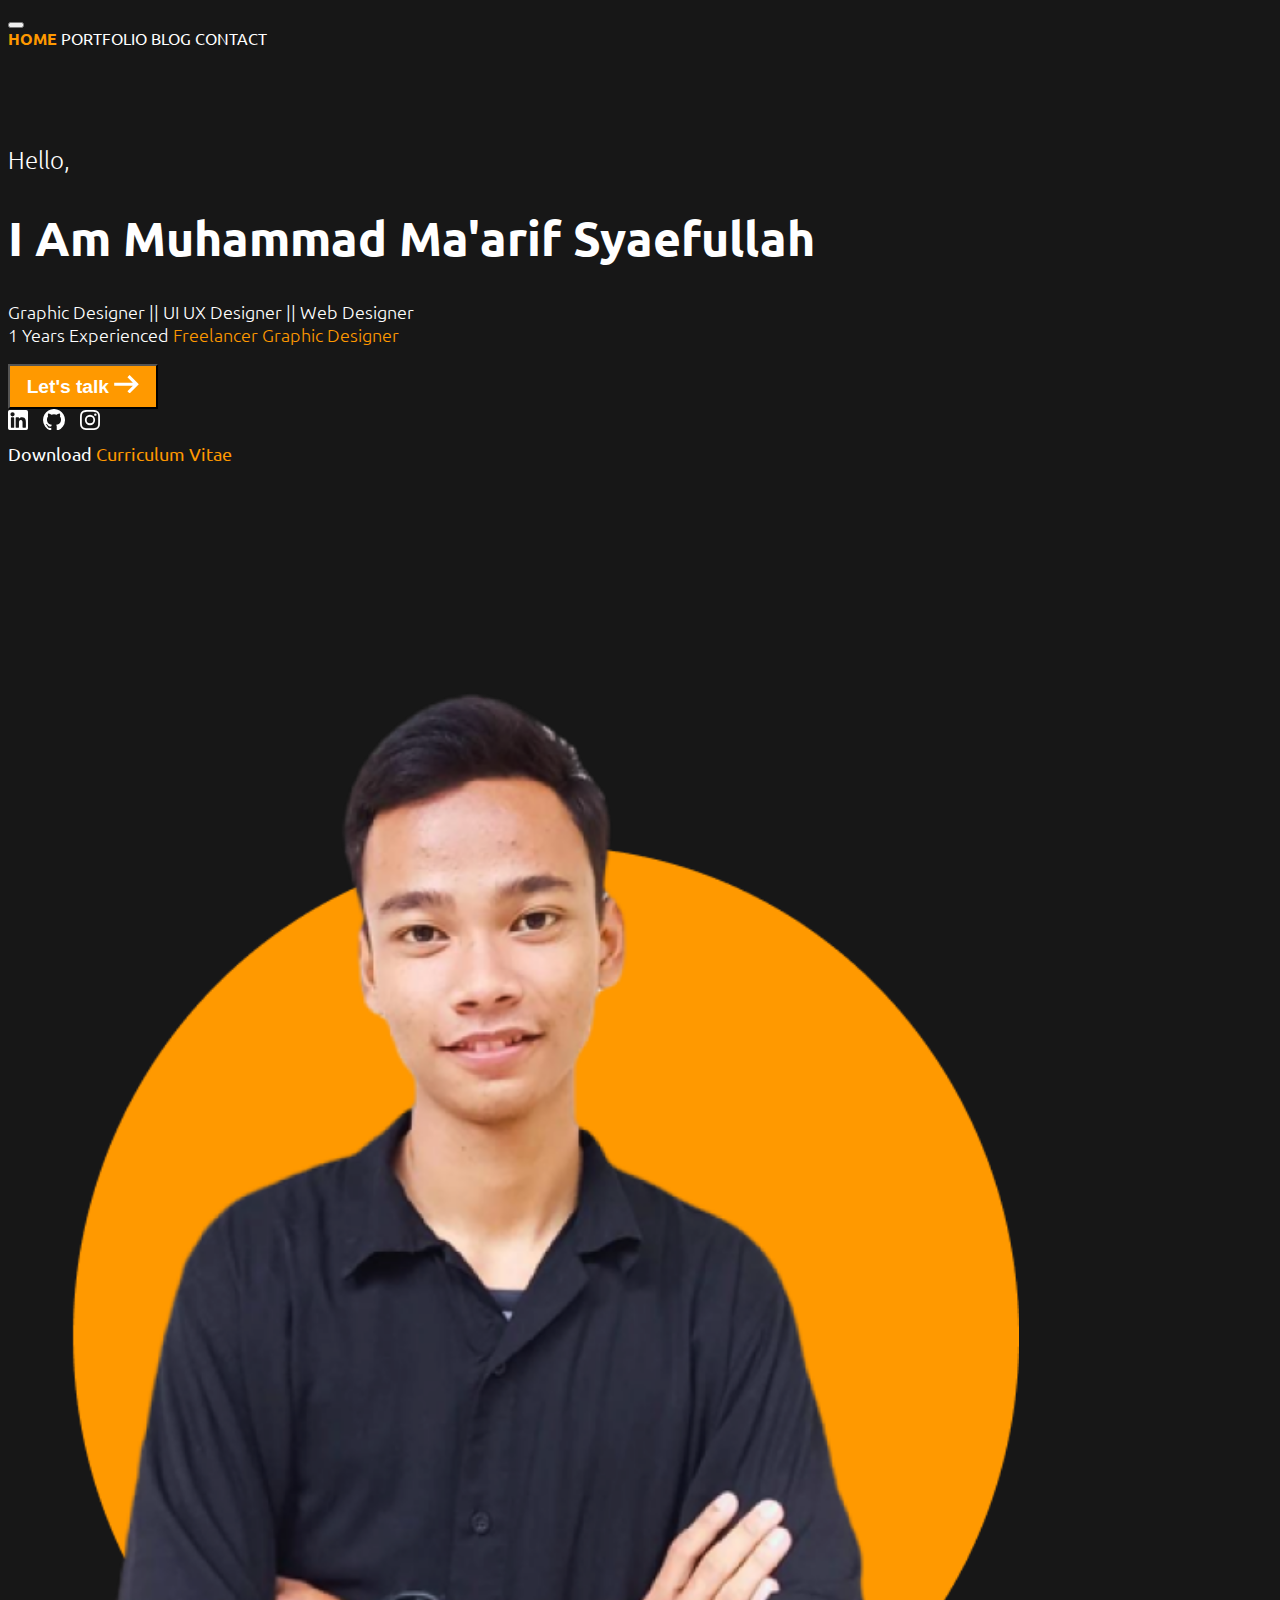
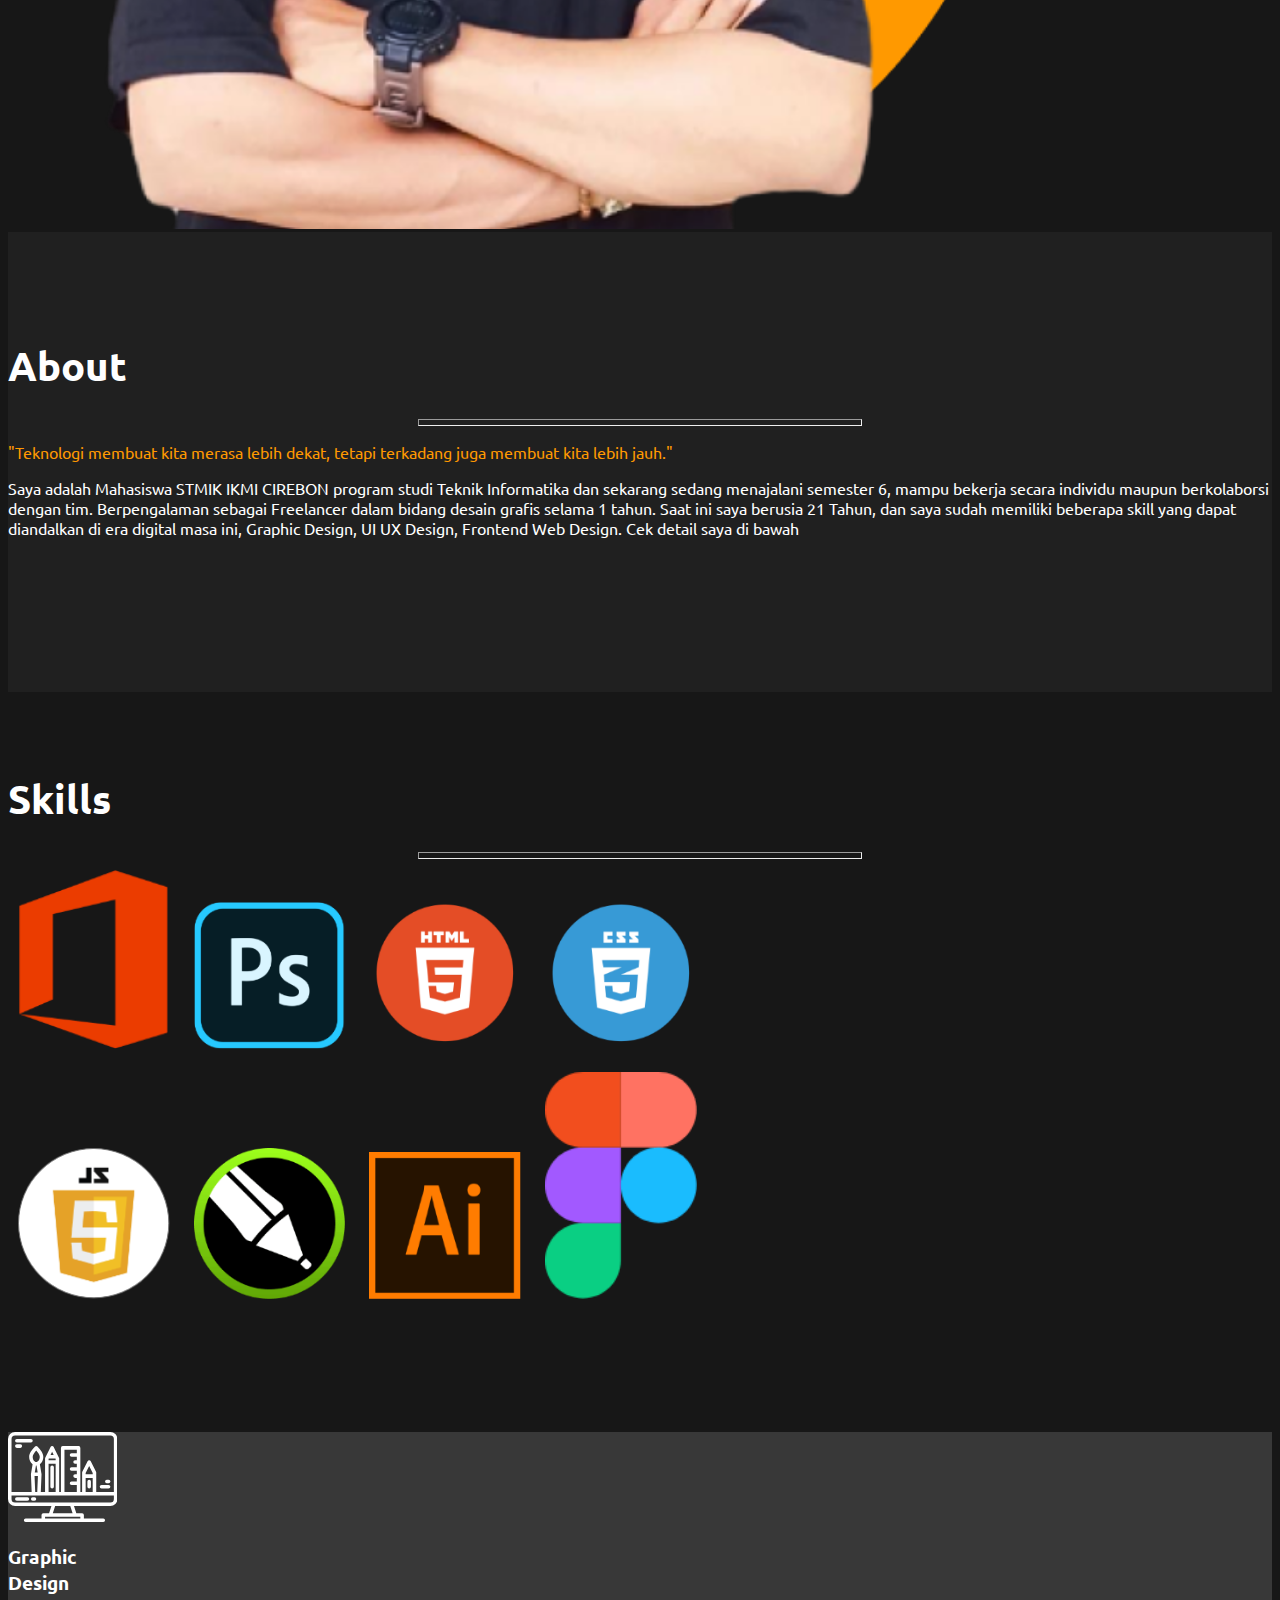
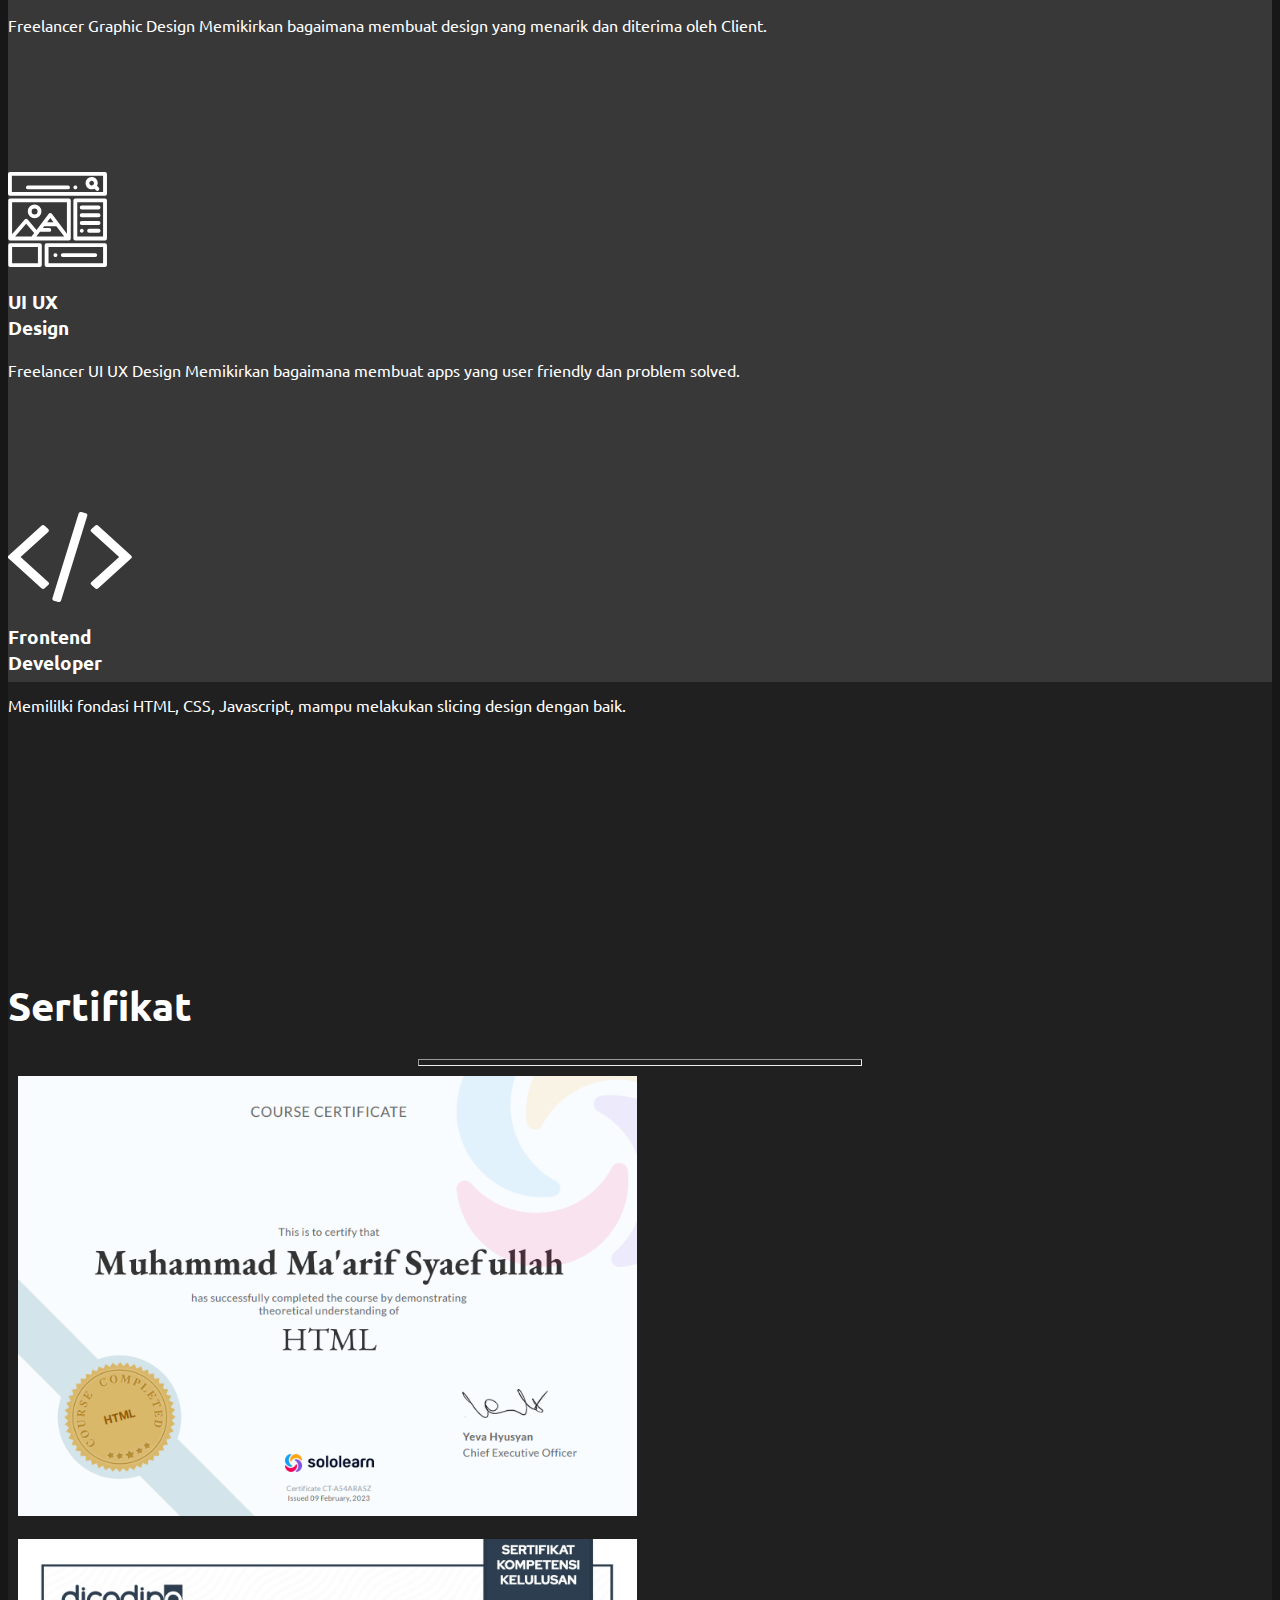
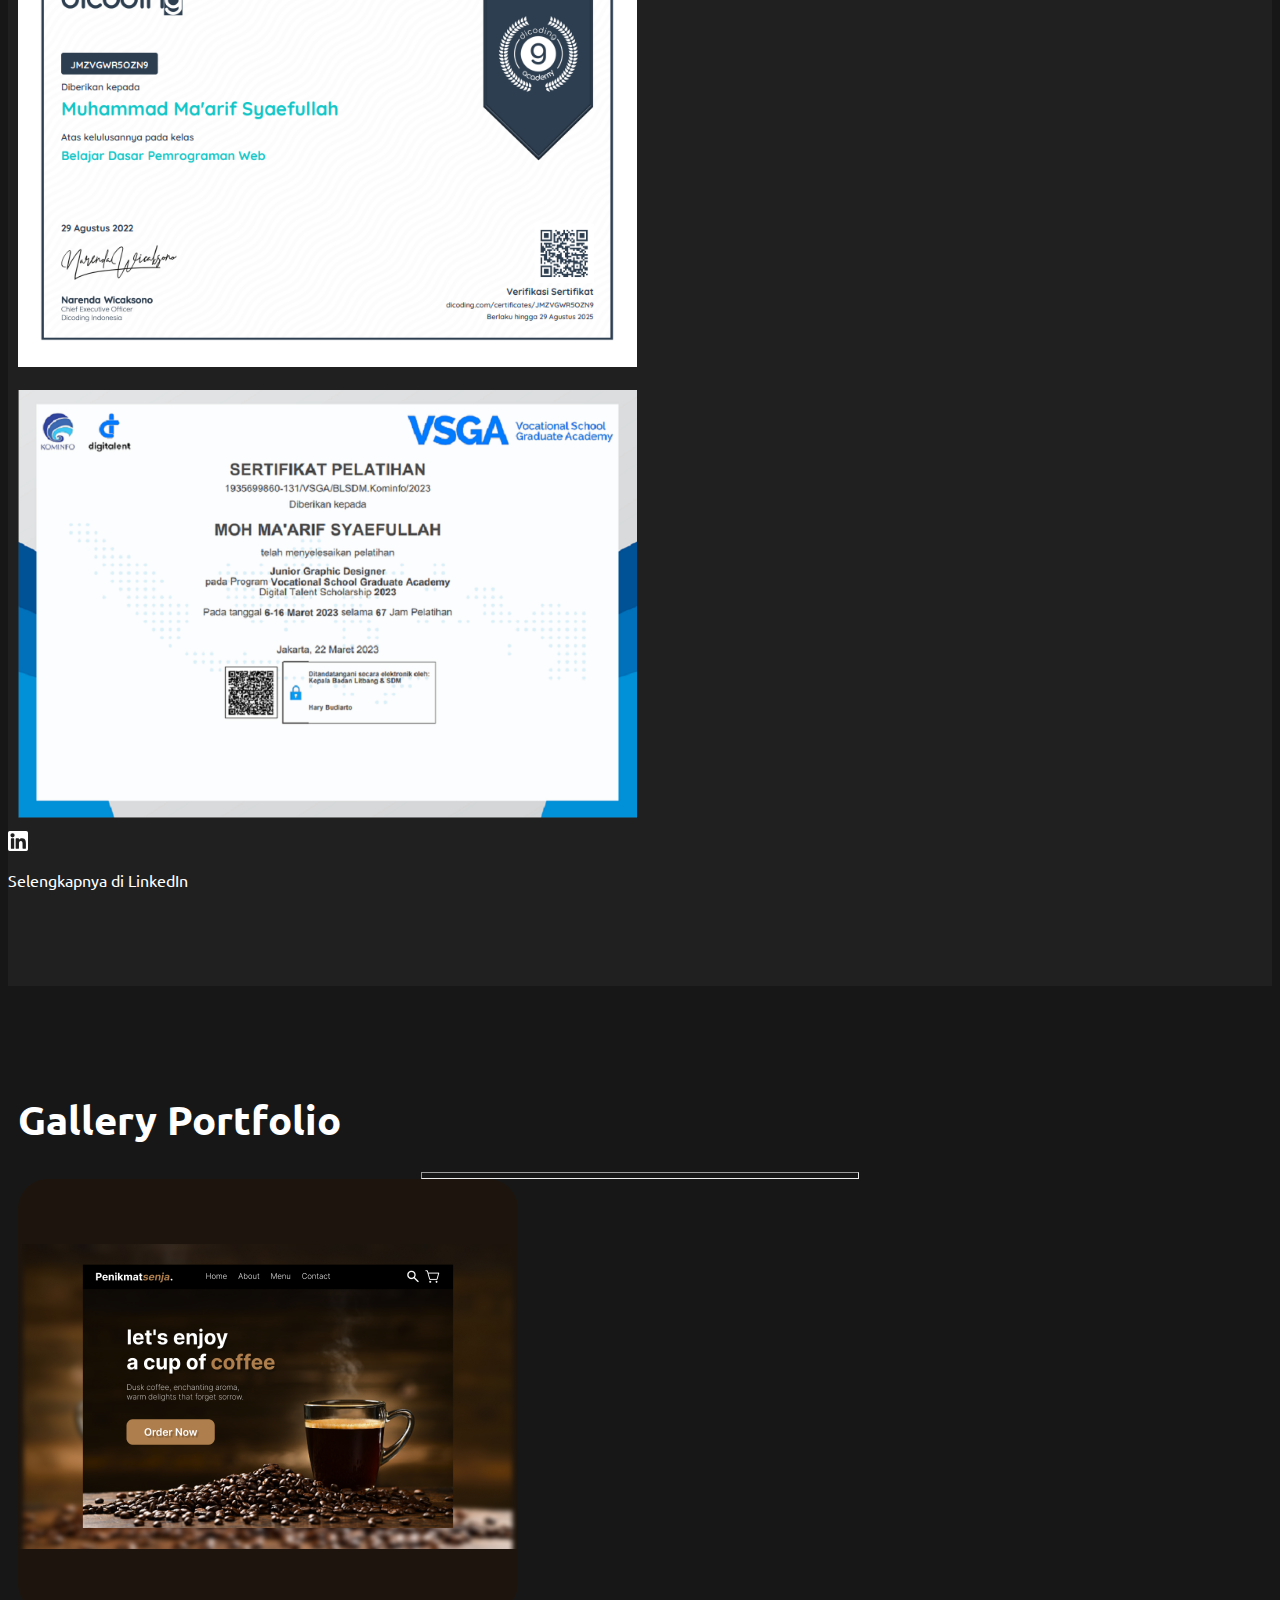
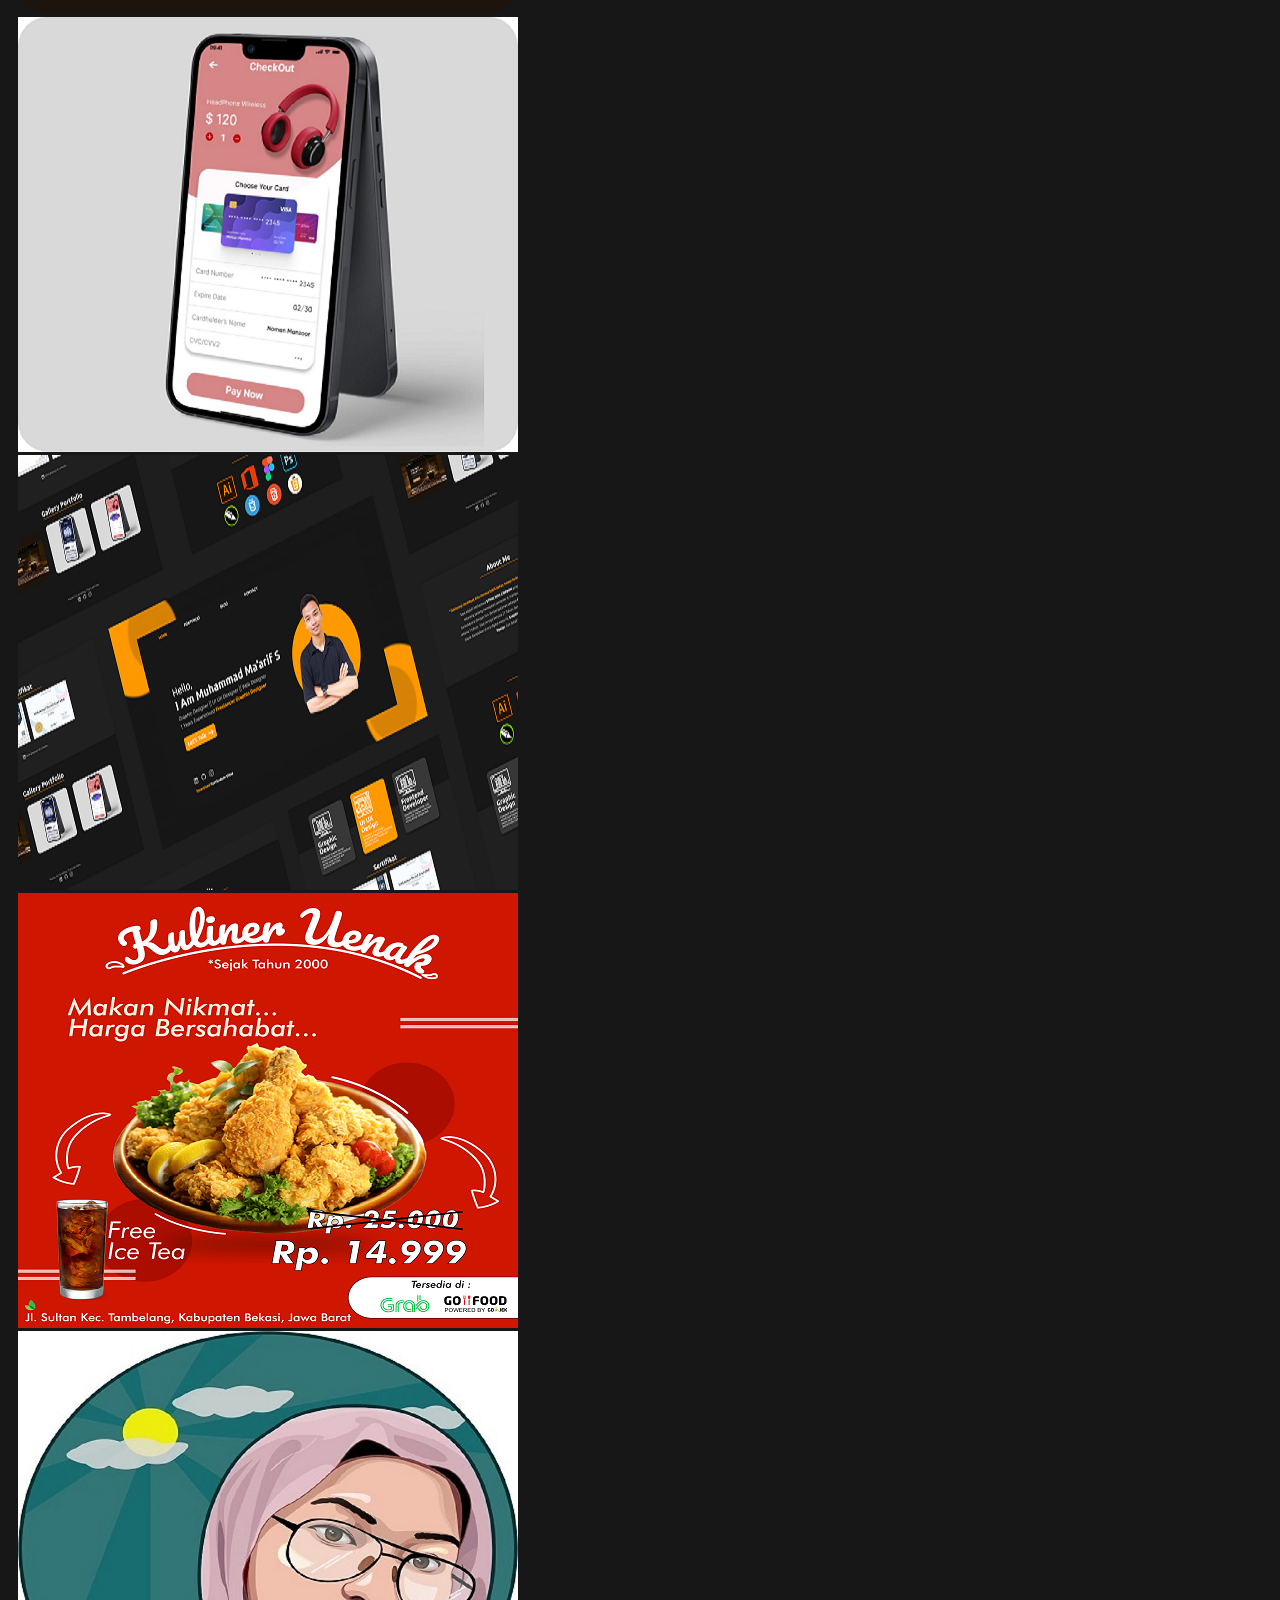
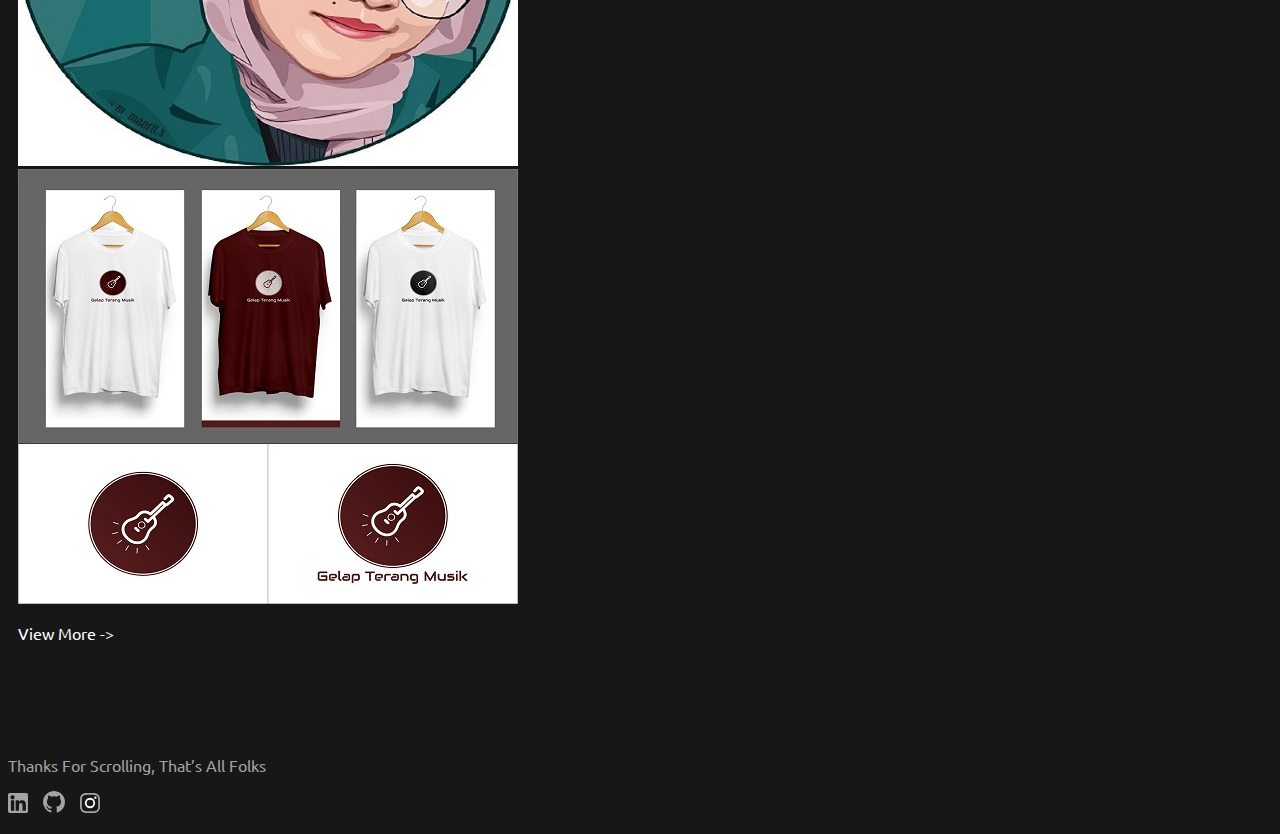
==== commit 0069a218: "menambahkan galeri foto" ====
--- a/index.html
+++ b/index.html
@@ -74,7 +74,7 @@
                   /></svg
               ></a>
 
-              <a href="#">
+              <a href="https://github.com/muhammadmaarif/myportfolio.git">
                 <svg id="github-logo" xmlns="http://www.w3.org/2000/svg" width="22" viewBox="0 0 35.627 34.755">
                   <path
                     id="Path_20"
@@ -466,7 +466,7 @@
               <img src="img/design3.jpg" alt="" />
             </div>
           </div>
-          <p class="d-inline ps-2 text-center"><a href="portfolio.html" target="_blank">View More -></a></p>
+          <p class="d-inline ps-2 text-center"><a href="portfolio.html">View More -></a></p>
         </div>
       </div>
     </section>
@@ -489,7 +489,7 @@
               /></svg
           ></a>
 
-          <a href="#" target="_blank">
+          <a href="https://github.com/muhammadmaarif/myportfolio.git" target="_blank">
             <svg id="github-logo" xmlns="http://www.w3.org/2000/svg" width="22" viewBox="0 0 35.627 34.755">
               <path
                 id="Path_20"
--- a/css/style.css
+++ b/css/style.css
@@ -214,9 +214,9 @@
   footer p {
     font-size: 0.8rem;
   }
-}
-@media screen and (max-width: 350px) {
   #portfolio .col-md-12 {
     flex-direction: column;
   }
 }
+@media screen and (max-width: 350px) {
+}
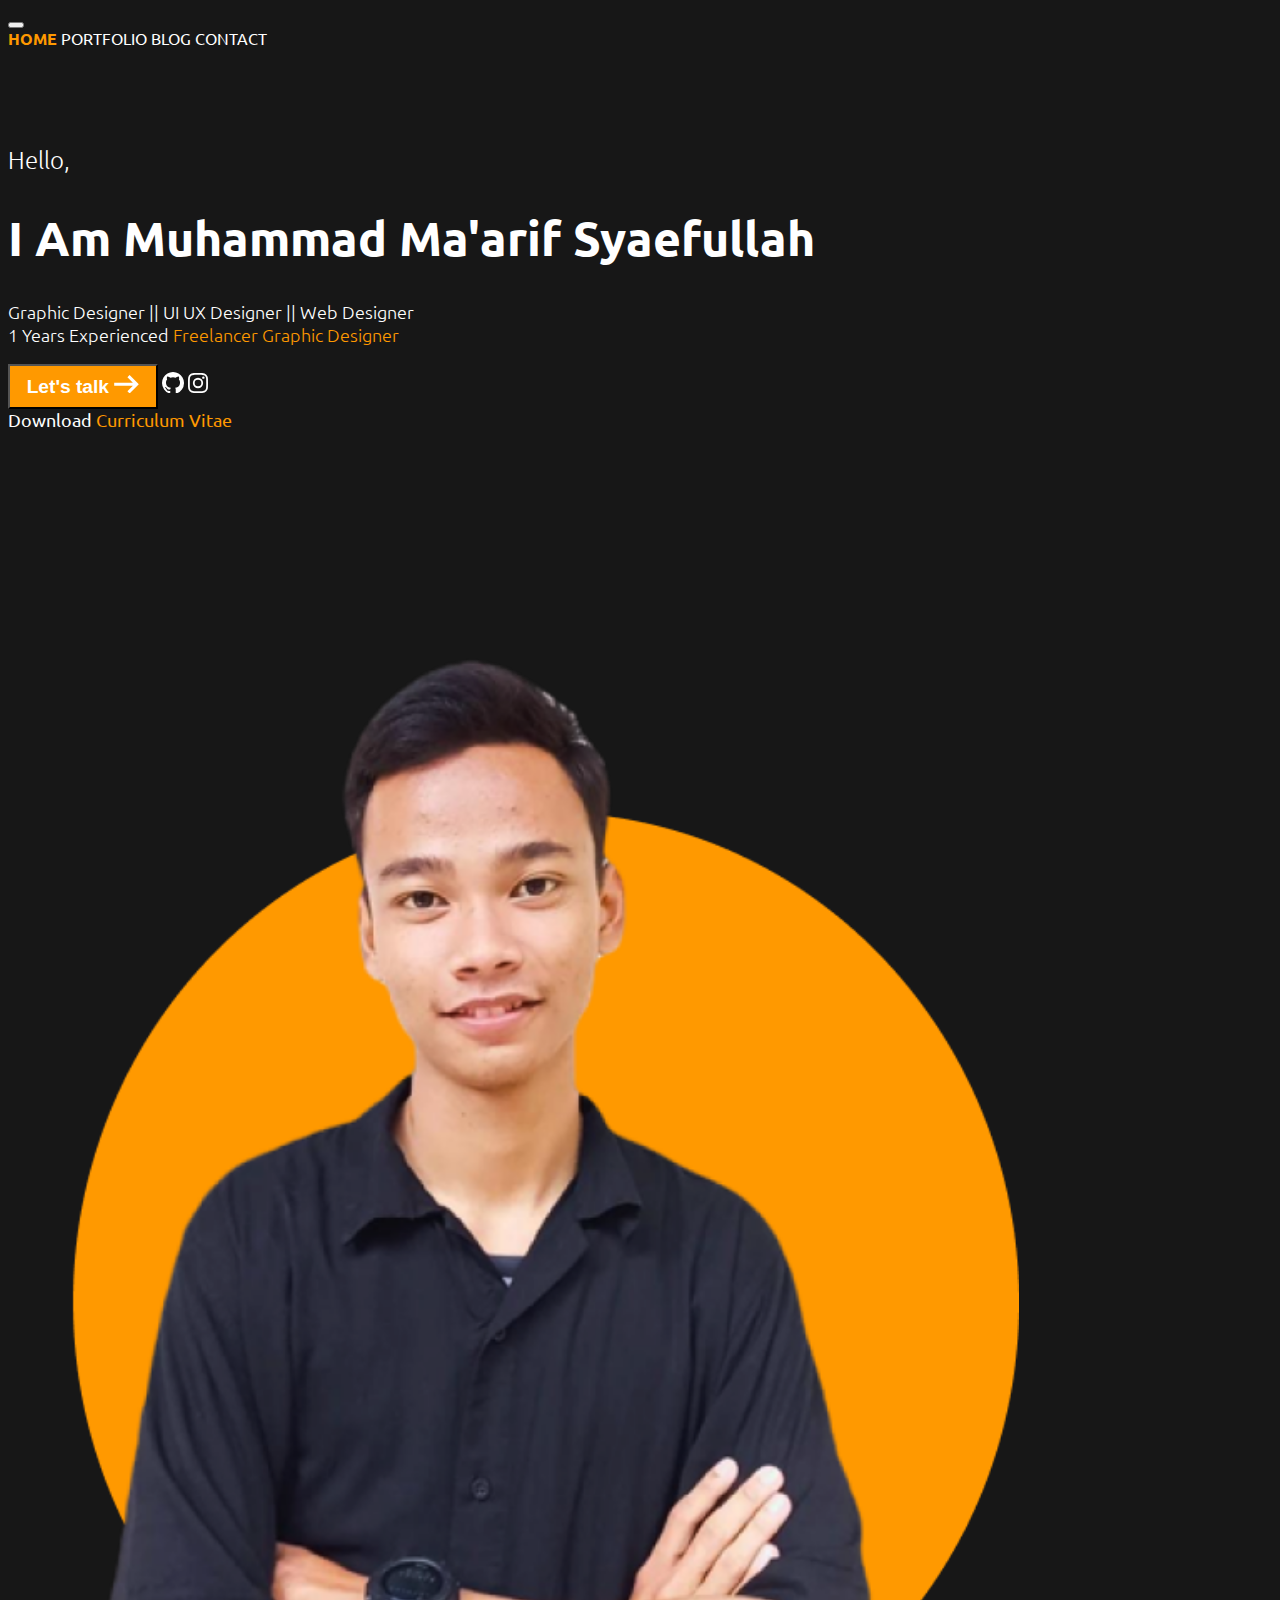
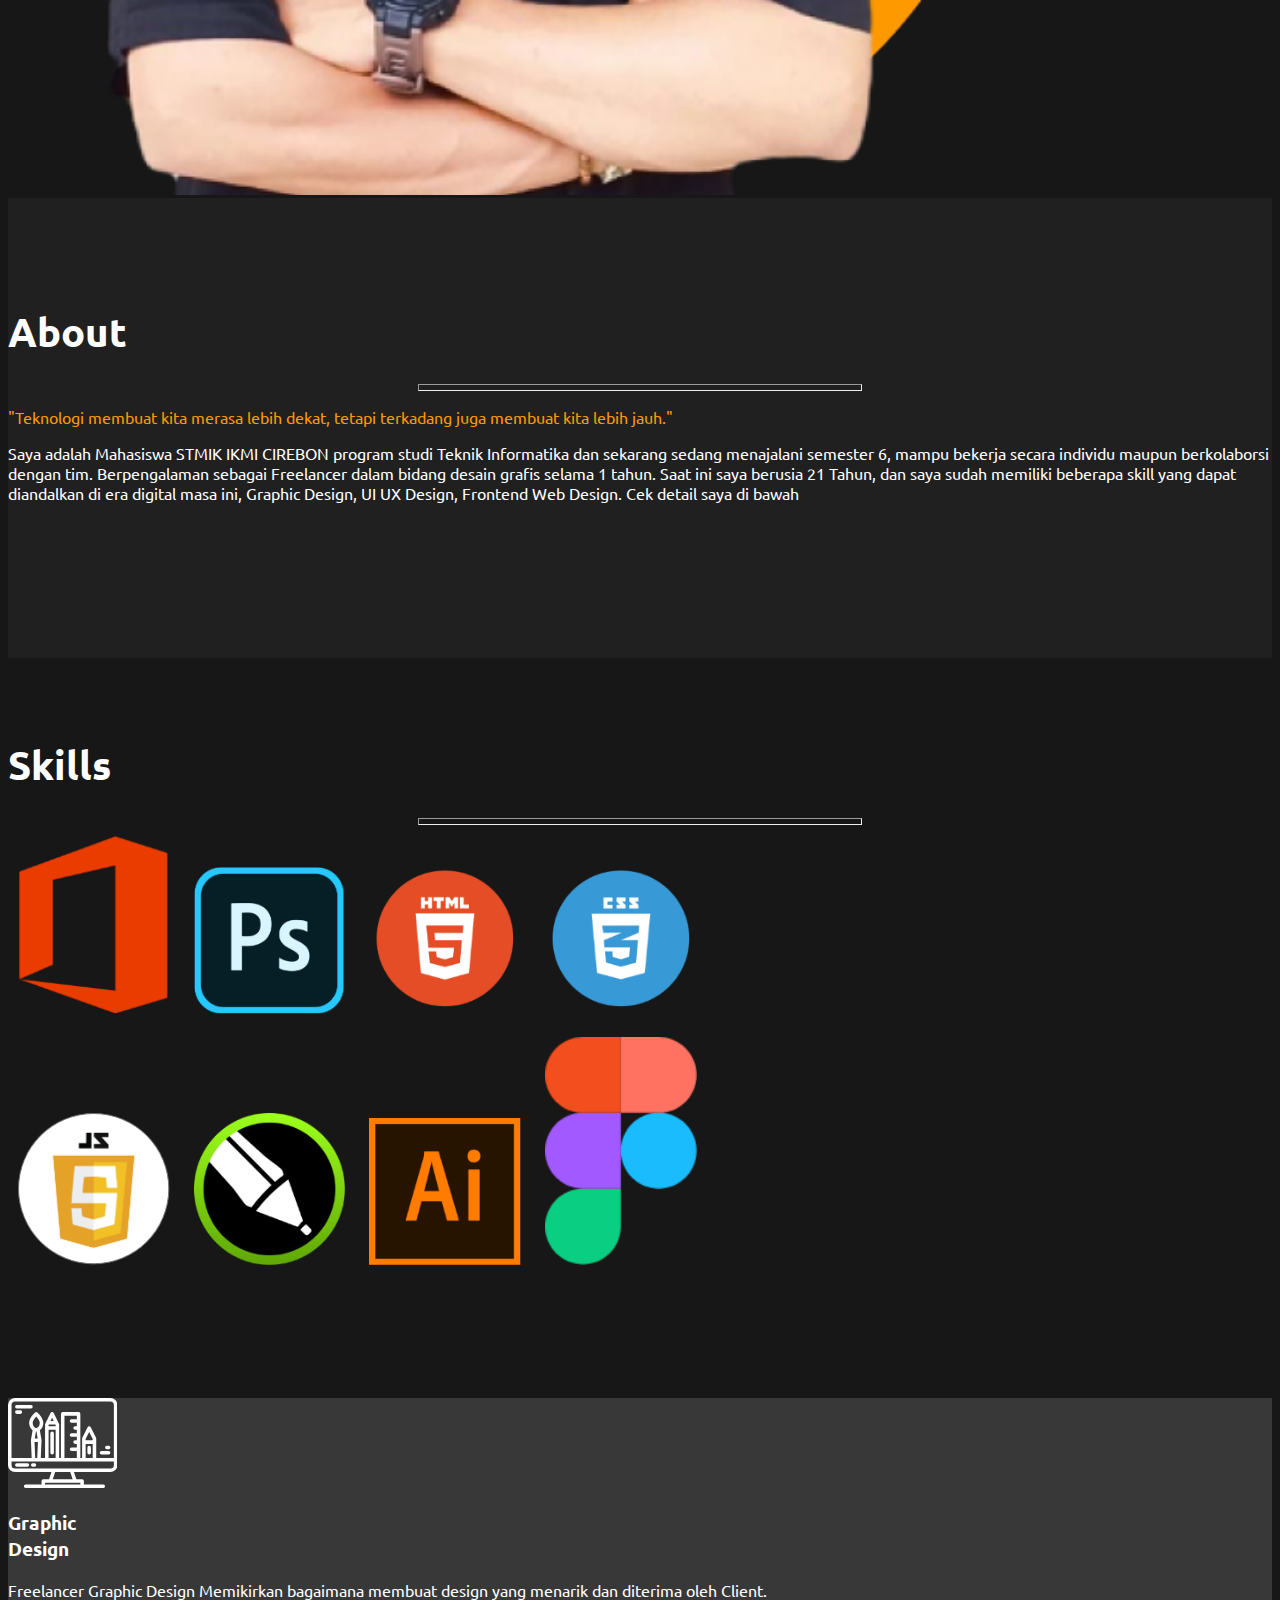
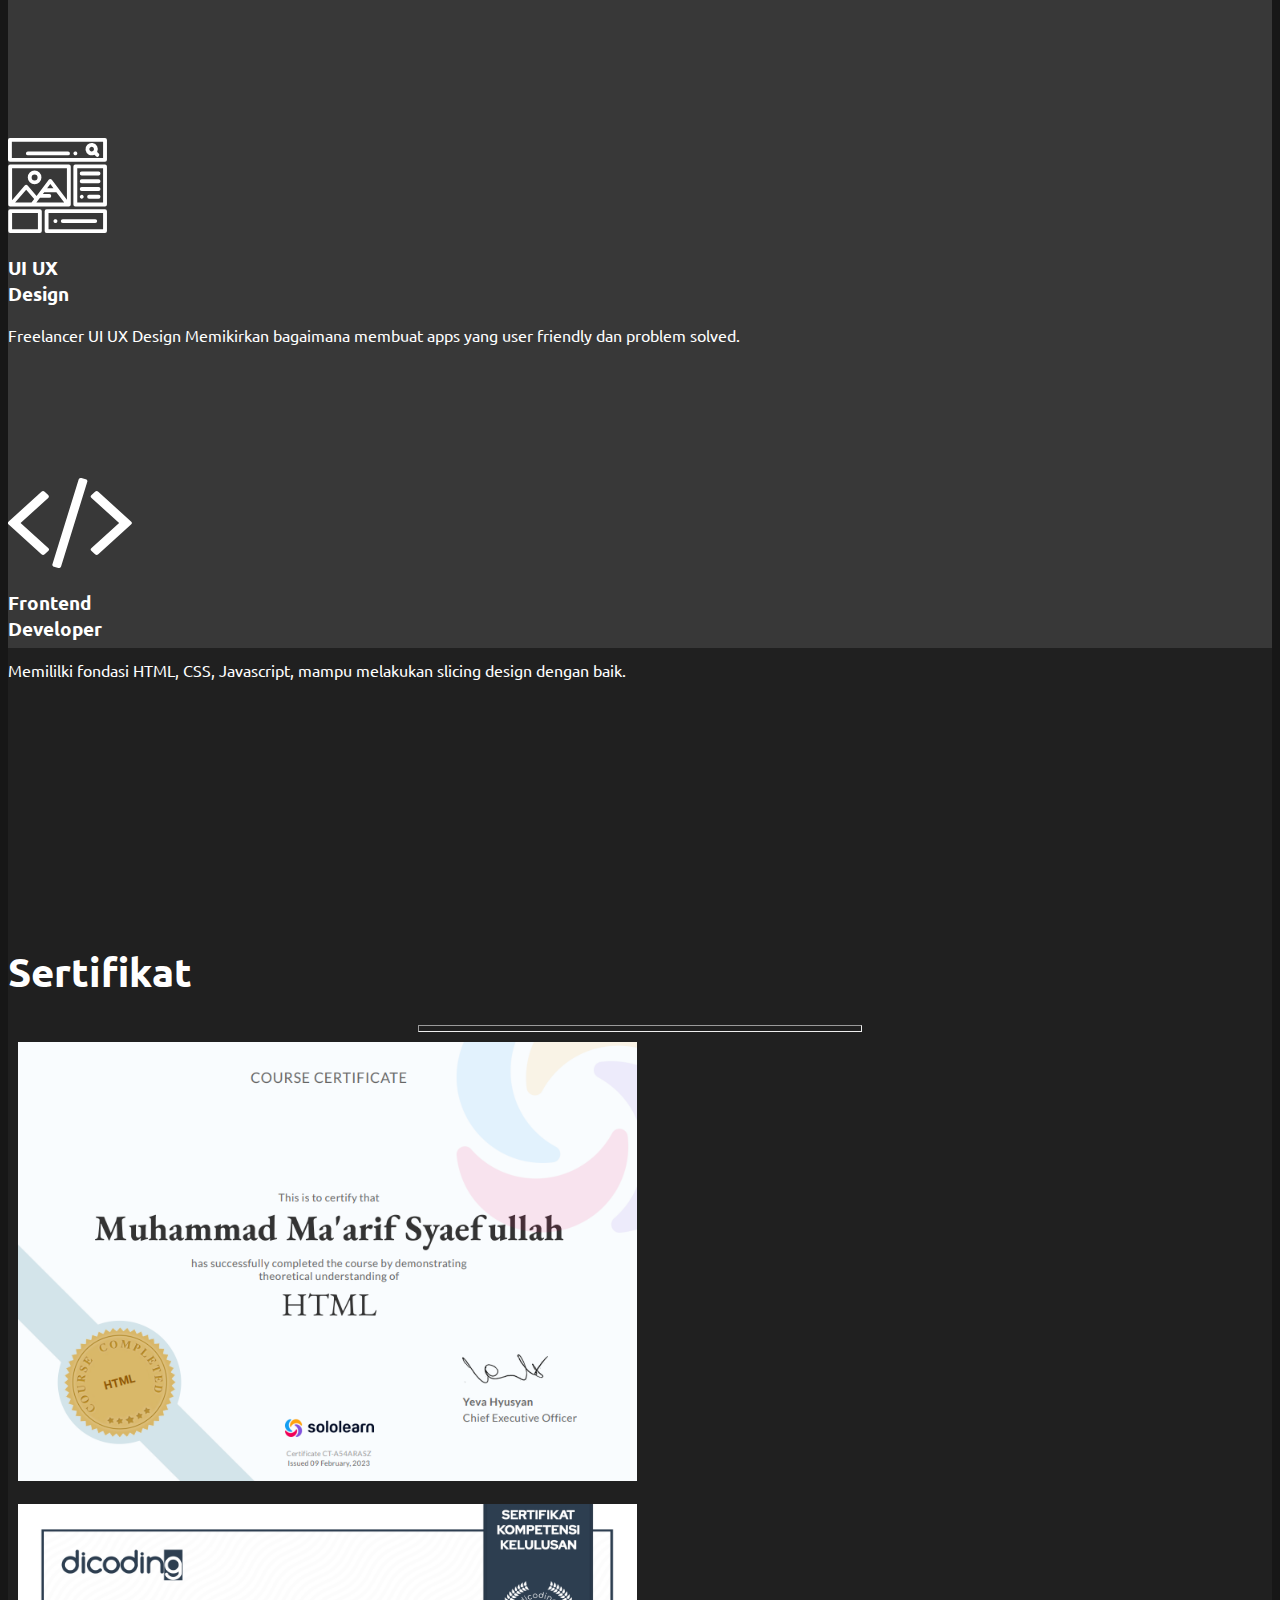
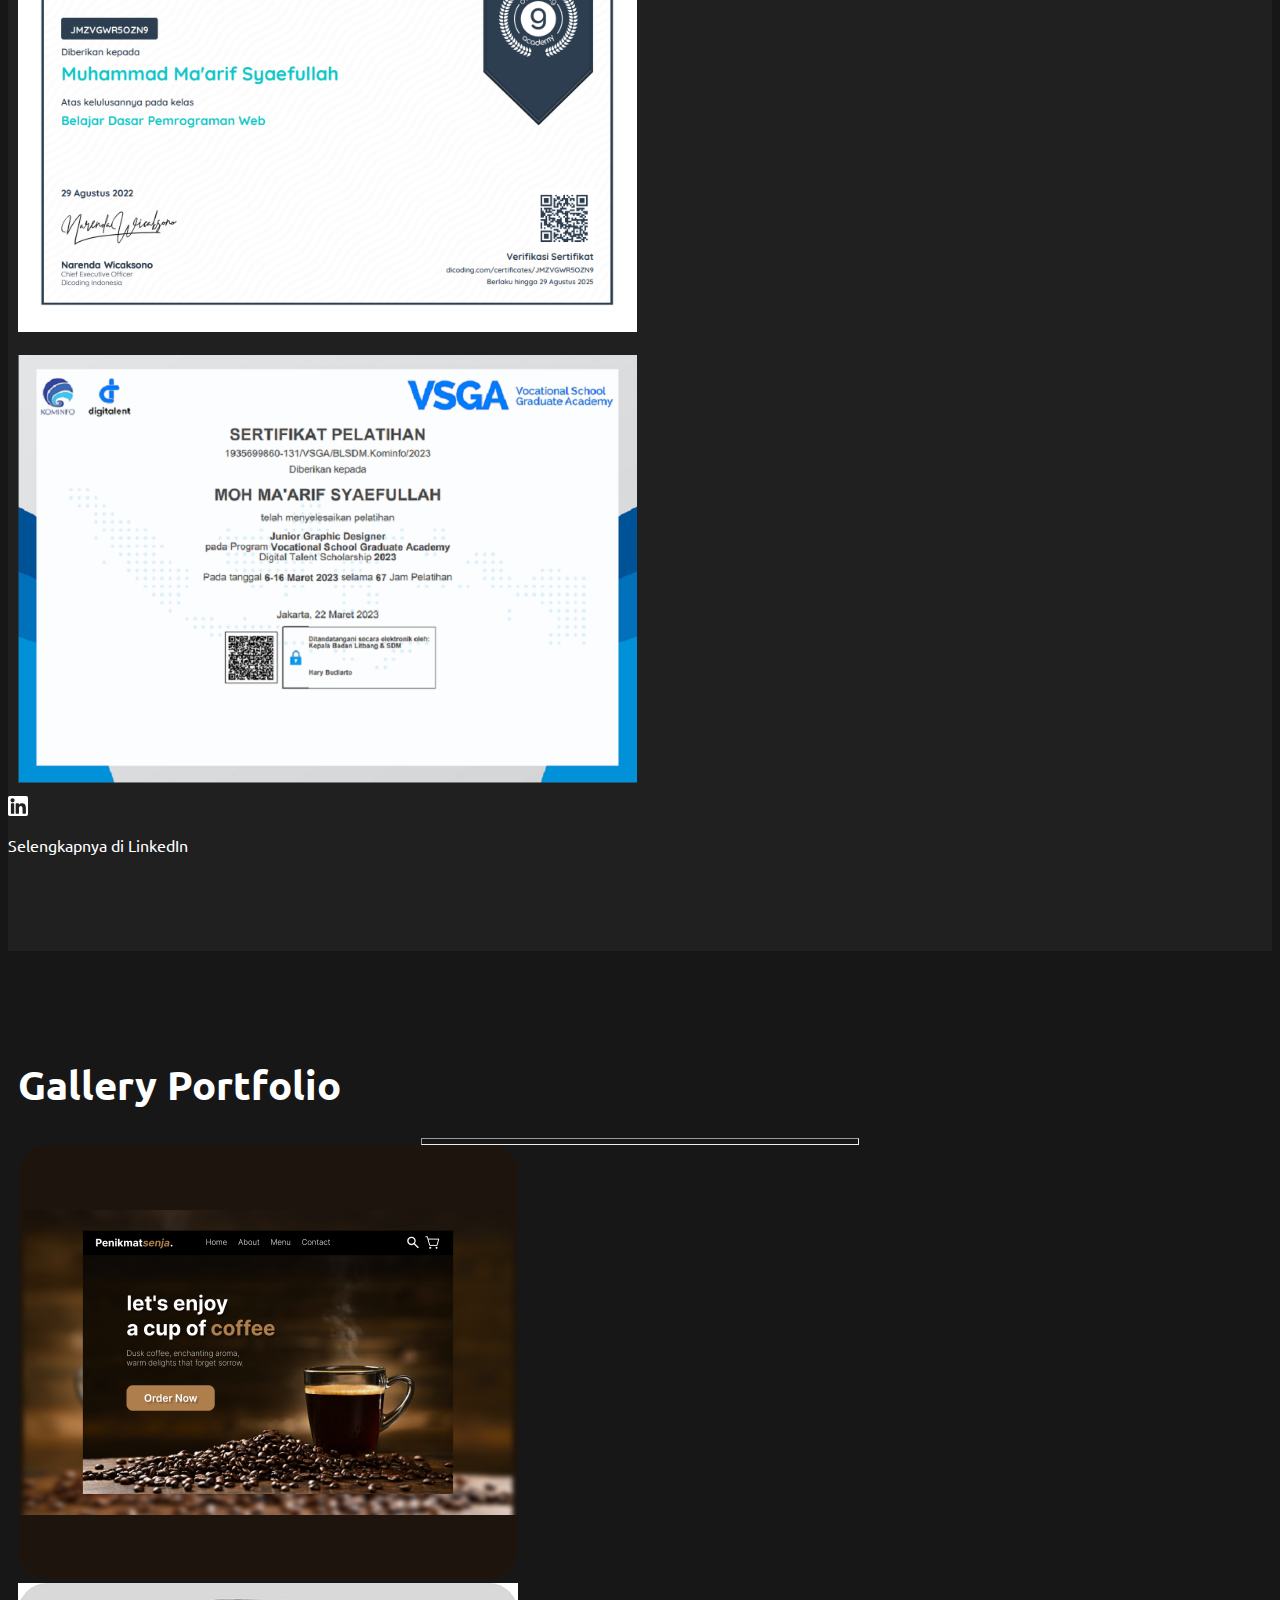
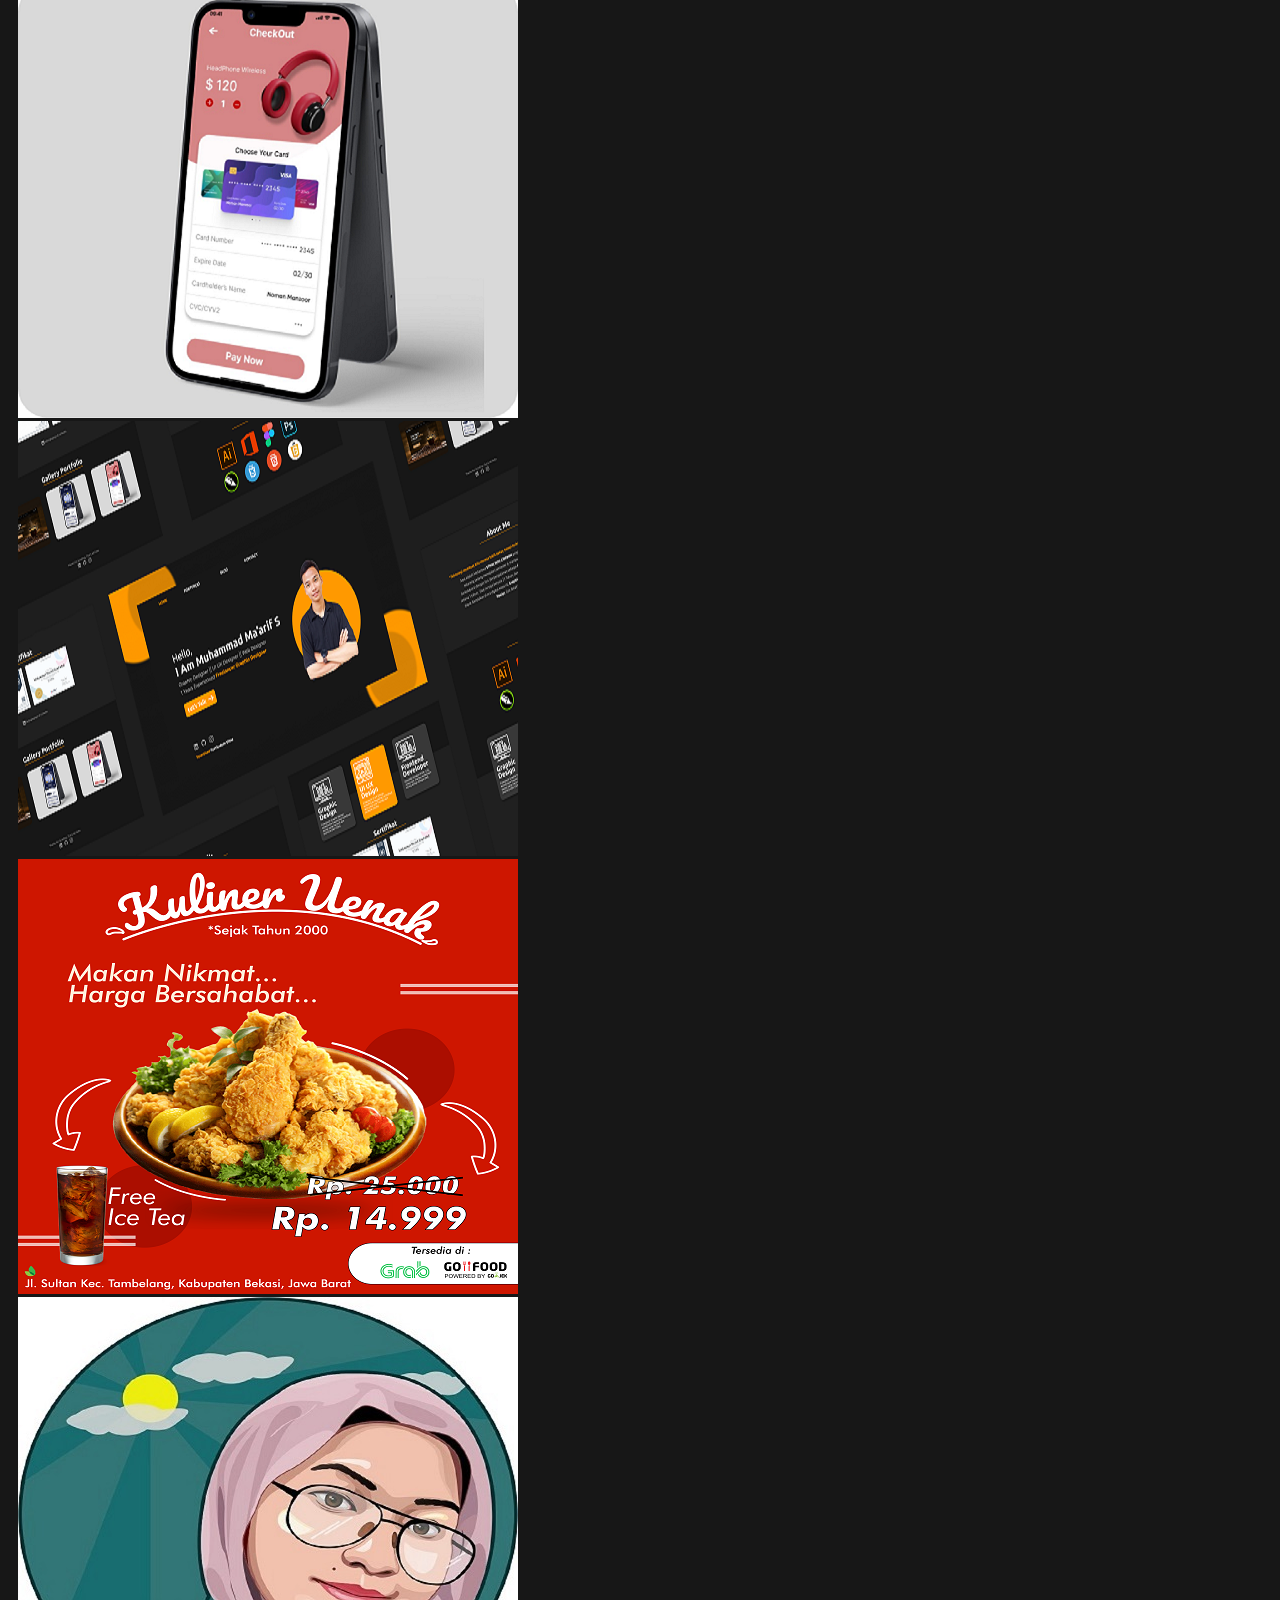
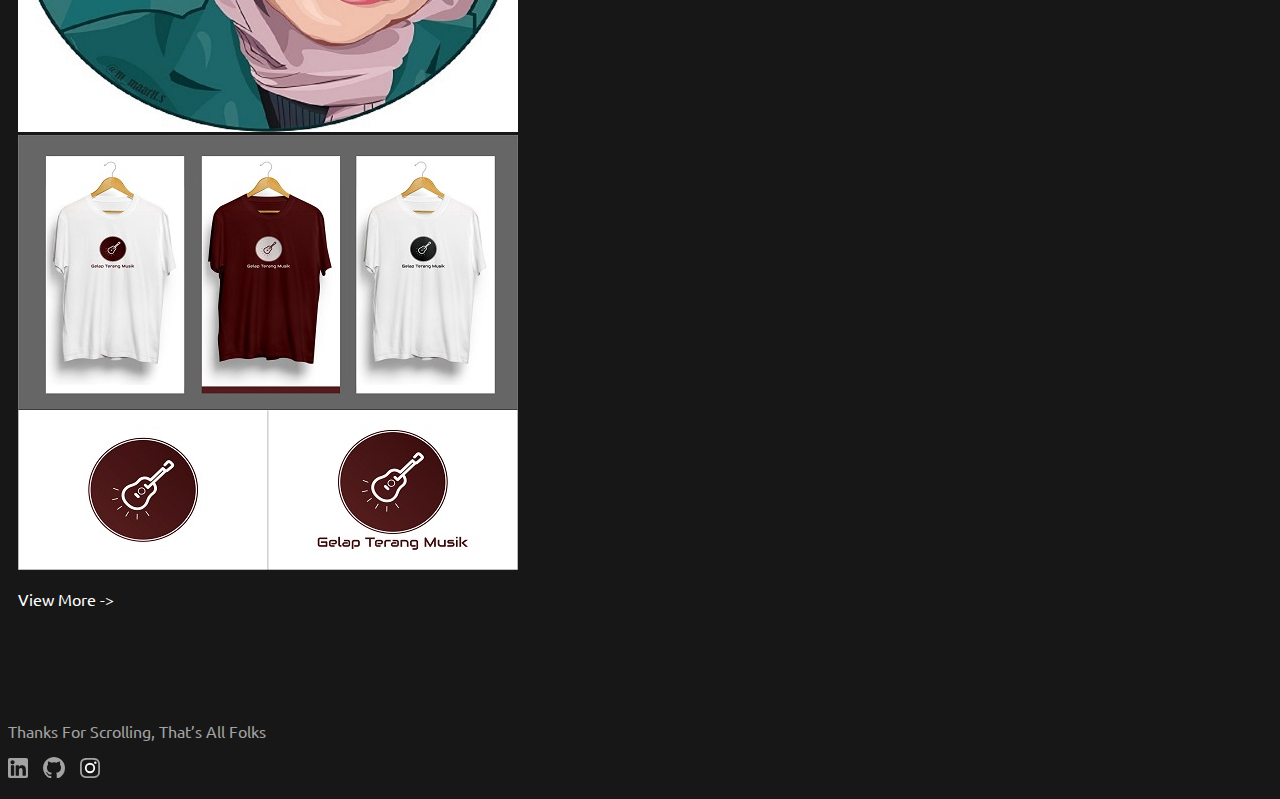
==== commit b932bc43: "Add files via upload" ====
--- a/index.html
+++ b/index.html
@@ -1,538 +1,538 @@
-<!DOCTYPE html>
-<html lang="en">
-  <head>
-    <!-- Required meta tags -->
-    <meta charset="utf-8" />
-    <meta name="viewport" content="width=device-width, initial-scale=1" />
-
-    <!-- Bootstrap CSS -->
-    <link href="https://cdn.jsdelivr.net/npm/bootstrap@5.0.2/dist/css/bootstrap.min.css" rel="stylesheet" integrity="sha384-EVSTQN3/azprG1Anm3QDgpJLIm9Nao0Yz1ztcQTwFspd3yD65VohhpuuCOmLASjC" crossorigin="anonymous" />
-
-    <!-- My style -->
-    <link rel="stylesheet" href="css/style.css" />
-
-    <!-- fonts -->
-    <link rel="preconnect" href="https://fonts.googleapis.com" />
-    <link rel="preconnect" href="https://fonts.gstatic.com" crossorigin />
-    <link href="https://fonts.googleapis.com/css2?family=Libre+Barcode+39&family=Poppins:ital,wght@0,100;0,300;0,400;0,700;1,700&family=Rampart+One&family=Ubuntu:wght@300;400;700&display=swap" rel="stylesheet" />
-
-    <title>Web Portfolio || Muhammad Ma'arif S</title>
-  </head>
-  <body>
-    <!-- navbar -->
-    <div class="container-fluid position-fixed" id="nav">
-      <div class="container">
-        <nav class="navbar navbar-expand-lg navbar-dark bg-transparent py-3">
-          <div class="row justify-content-center">
-            <div class="col-8">
-              <button class="navbar-toggler" type="button" data-bs-toggle="collapse" data-bs-target="#navbarNavAltMarkup" aria-controls="navbarNavAltMarkup" aria-expanded="false" aria-label="Toggle navigation">
-                <span class="navbar-toggler-icon"></span>
-              </button>
-              <div class="collapse navbar-collapse" id="navbarNavAltMarkup">
-                <div class="navbar-nav">
-                  <a class="nav-link active me-3" aria-current="page" href="#hero">HOME</a>
-                  <a class="nav-link me-3" href="#portfolio">PORTFOLIO</a>
-                  <a class="nav-link me-3" href="blog.html" target="_blank">BLOG</a>
-                  <a class="nav-link me-3" href="https://api.whatsapp.com/send?phone=6283824219268" target="_blank">CONTACT</a>
-                </div>
-              </div>
-            </div>
-          </div>
-        </nav>
-      </div>
-    </div>
-
-    <!-- end navbar -->
-
-    <!-- hero -->
-    <section id="hero">
-      <div class="container">
-        <div class="row position-relative">
-          <div class="col-lg-5 col-md-6 offset-lg-1 my-auto order-1 text-center text-lg-start">
-            <h2>Hello,</h2>
-            <h1 class="fw-bold">I Am Muhammad Ma'arif Syaefullah</h1>
-            <p>
-              Graphic Designer || UI UX Designer || Web Designer<br />
-              1 Years Experienced <span class="fw-bold color-acsent">Freelancer Graphic Designer</span>
-            </p>
-
-            <button class="btn btn-custom1" class="my-1">
-              <a href="mailto:25muhammad.arif@gmail.com" target="_blank">
-                Let's talk
-                <svg width="25" viewBox="0 0 46 34" fill="none" xmlns="http://www.w3.org/2000/svg">
-                  <path d="M28.6667 34L24.7 29.8917L34.7584 19.8333H0.333374V14.1667H34.7584L24.7 4.10833L28.6667 0L45.6667 17L28.6667 34Z" fill="white" /></svg
-              ></a>
-            </button>
-
-            <div class="sosial-icon position-absolute bottom-0">
-              <a href="https://www.linkedin.com/in/muhammad-ma-arif-syaefullah-574915260" target="_blank">
-                <svg xmlns="http://www.w3.org/2000/svg" width="20" viewBox="0 0 31.297 31.297">
-                  <path
-                    id="linkedin"
-                    d="M28.466,0H2.831A2.831,2.831,0,0,0,0,2.831V28.466A2.831,2.831,0,0,0,2.831,31.3H28.466A2.831,2.831,0,0,0,31.3,28.466V2.831A2.831,2.831,0,0,0,28.466,0ZM9.685,27.024a.824.824,0,0,1-.824.824H5.354a.824.824,0,0,1-.824-.824v-14.7a.824.824,0,0,1,.824-.824H8.861a.824.824,0,0,1,.824.824ZM7.107,10.113a3.332,3.332,0,1,1,3.332-3.332A3.332,3.332,0,0,1,7.107,10.113ZM28.012,27.09a.758.758,0,0,1-.758.758H23.491a.758.758,0,0,1-.758-.758v-6.9c0-1.029.3-4.508-2.688-4.508-2.319,0-2.79,2.381-2.884,3.45V27.09a.758.758,0,0,1-.758.758h-3.64a.758.758,0,0,1-.758-.758V12.256a.758.758,0,0,1,.758-.758H16.4a.758.758,0,0,1,.758.758v1.283c.86-1.291,2.138-2.287,4.859-2.287,6.026,0,5.992,5.63,5.992,8.723V27.09Z"
-                    fill="#fff"
-                  /></svg
-              ></a>
-
-              <a href="https://github.com/muhammadmaarif/myportfolio.git">
-                <svg id="github-logo" xmlns="http://www.w3.org/2000/svg" width="22" viewBox="0 0 35.627 34.755">
-                  <path
-                    id="Path_20"
-                    data-name="Path 20"
-                    d="M33.237,14.237a17.736,17.736,0,0,0-6.483-6.483,17.423,17.423,0,0,0-8.941-2.389A17.425,17.425,0,0,0,8.872,7.754a17.734,17.734,0,0,0-6.483,6.483A17.425,17.425,0,0,0,0,23.178,17.312,17.312,0,0,0,3.4,33.65a17.446,17.446,0,0,0,8.779,6.436,1.038,1.038,0,0,0,.928-.162.907.907,0,0,0,.3-.7q0-.07-.012-1.252t-.012-2.064L12.849,36a6.805,6.805,0,0,1-1.287.081,9.809,9.809,0,0,1-1.612-.162,3.6,3.6,0,0,1-1.554-.7A2.943,2.943,0,0,1,7.375,33.8l-.232-.534a5.8,5.8,0,0,0-.73-1.183A2.8,2.8,0,0,0,5.4,31.2l-.162-.116a1.7,1.7,0,0,1-.3-.279,1.272,1.272,0,0,1-.209-.325q-.07-.163.116-.267a1.5,1.5,0,0,1,.673-.1l.464.069a3.386,3.386,0,0,1,1.148.557,3.744,3.744,0,0,1,1.125,1.206A4.089,4.089,0,0,0,9.544,33.4a2.731,2.731,0,0,0,1.519.5,6.6,6.6,0,0,0,1.322-.116,4.613,4.613,0,0,0,1.044-.348,3.758,3.758,0,0,1,1.136-2.389,15.881,15.881,0,0,1-2.377-.418,9.466,9.466,0,0,1-2.18-.9,6.244,6.244,0,0,1-1.867-1.554,7.468,7.468,0,0,1-1.218-2.435,11.581,11.581,0,0,1-.475-3.479A6.765,6.765,0,0,1,8.28,17.471a6.235,6.235,0,0,1,.162-4.731,3.25,3.25,0,0,1,1.995.313,13.946,13.946,0,0,1,1.937.893q.615.371.986.626a16.751,16.751,0,0,1,8.907,0l.881-.556A12.483,12.483,0,0,1,25.282,13a3.04,3.04,0,0,1,1.879-.255,6.175,6.175,0,0,1,.185,4.731,6.766,6.766,0,0,1,1.833,4.778A11.711,11.711,0,0,1,28.7,25.74a7.178,7.178,0,0,1-1.229,2.435A6.484,6.484,0,0,1,25.6,29.718a9.484,9.484,0,0,1-2.18.9,15.865,15.865,0,0,1-2.377.418,4.131,4.131,0,0,1,1.206,3.293v4.894a.924.924,0,0,0,.29.7,1.007,1.007,0,0,0,.916.162,17.444,17.444,0,0,0,8.779-6.436,17.315,17.315,0,0,0,3.4-10.472A17.439,17.439,0,0,0,33.237,14.237Z"
-                    transform="translate(0 -5.365)"
-                    fill="#fff"
-                  /></svg
-              ></a>
-
-              <a href="https://www.instagram.com/m_maarif.s/">
-                <svg id="instagram" xmlns="http://www.w3.org/2000/svg" width="20" viewBox="0 0 31.925 31.931">
-                  <path
-                    id="Path_17"
-                    data-name="Path 17"
-                    d="M32.293,9.388a11.668,11.668,0,0,0-.742-3.874A8.18,8.18,0,0,0,26.878.842,11.7,11.7,0,0,0,23,.1C21.3.019,20.753,0,16.417,0S11.539.019,9.836.094A11.671,11.671,0,0,0,5.963.836,7.791,7.791,0,0,0,3.131,2.682a7.862,7.862,0,0,0-1.84,2.826A11.7,11.7,0,0,0,.548,9.382c-.081,1.709-.1,2.252-.1,6.587s.019,4.878.094,6.581a11.667,11.667,0,0,0,.742,3.874A8.178,8.178,0,0,0,5.957,31.1a11.7,11.7,0,0,0,3.874.742c1.7.075,2.246.094,6.581.094s4.878-.019,6.581-.094a11.665,11.665,0,0,0,3.874-.742,8.167,8.167,0,0,0,4.672-4.672,11.707,11.707,0,0,0,.742-3.874c.075-1.7.094-2.246.094-6.581s-.006-4.878-.081-6.581ZM29.417,22.425a8.752,8.752,0,0,1-.549,2.963,5.3,5.3,0,0,1-3.032,3.032,8.783,8.783,0,0,1-2.963.549c-1.684.075-2.189.094-6.45.094s-4.772-.019-6.45-.094a8.748,8.748,0,0,1-2.963-.549,4.913,4.913,0,0,1-1.834-1.192,4.964,4.964,0,0,1-1.192-1.834,8.785,8.785,0,0,1-.549-2.963c-.075-1.684-.094-2.19-.094-6.45s.019-4.772.094-6.45a8.748,8.748,0,0,1,.549-2.963,4.853,4.853,0,0,1,1.2-1.834A4.957,4.957,0,0,1,7.017,3.543,8.789,8.789,0,0,1,9.98,2.994c1.684-.075,2.19-.094,6.45-.094s4.772.019,6.45.094a8.752,8.752,0,0,1,2.963.549,4.91,4.91,0,0,1,1.834,1.191,4.963,4.963,0,0,1,1.192,1.834,8.788,8.788,0,0,1,.549,2.963c.075,1.684.094,2.189.094,6.45s-.019,4.759-.094,6.444Zm0,0"
-                    transform="translate(-0.449 0)"
-                    fill="#fff"
-                  />
-                  <path
-                    id="Path_18"
-                    data-name="Path 18"
-                    d="M133.152,124.5a8.2,8.2,0,1,0,8.2,8.2A8.2,8.2,0,0,0,133.152,124.5Zm0,13.524a5.321,5.321,0,1,1,5.321-5.321A5.322,5.322,0,0,1,133.152,138.024Zm0,0"
-                    transform="translate(-117.183 -116.734)"
-                    fill="#fff"
-                  />
-                  <path id="Path_19" data-name="Path 19" d="M366.28,90.517a1.915,1.915,0,1,1-1.915-1.915A1.915,1.915,0,0,1,366.28,90.517Zm0,0" transform="translate(-339.869 -83.075)" fill="#fff" /></svg></a
-              ><br />
-              <a href="https://drive.google.com/file/d/1FU2cga5ps-WVlFFFVj8MkdwcBSgshnK1/view?usp=share_link" target="_blank" class="fw-bold text-decoration-none cv">Download<span class="color-acsent"> Curriculum Vitae</span></a>
-            </div>
-          </div>
-
-          <div class="col-lg-5 col-md-6 order-md-2">
-            <img src="img/profile.png" width="80%" class="float-lg-end mx-auto d-block" alt="" />
-          </div>
-        </div>
-      </div>
-    </section>
-    <!-- end hero -->
-
-    <!-- about -->
-    <section id="about">
-      <div class="container-fluid">
-        <div class="container">
-          <div class="row justify-content-center">
-            <div class="col-10">
-              <h1 class="text-center fw-bold">About</h1>
-              <hr />
-
-              <div class="col-lg-12 col-md-12 mt-3">
-                <p class="text-center color-acsent">"Teknologi membuat kita merasa lebih dekat, tetapi terkadang juga membuat kita lebih jauh."</p>
-                <p class="text-center">
-                  Saya adalah Mahasiswa STMIK IKMI CIREBON program studi Teknik Informatika dan sekarang sedang menajalani semester 6, mampu bekerja secara individu maupun berkolaborsi dengan tim. Berpengalaman sebagai Freelancer dalam
-                  bidang desain grafis selama 1 tahun. Saat ini saya berusia 21 Tahun, dan saya sudah memiliki beberapa skill yang dapat diandalkan di era digital masa ini, Graphic Design, UI UX Design, Frontend Web Design. Cek detail saya
-                  di bawah
-                </p>
-              </div>
-            </div>
-          </div>
-        </div>
-      </div>
-    </section>
-    <!-- end about -->
-
-    <!-- skills -->
-    <section id="skill">
-      <div class="container-fluid">
-        <div class="container">
-          <div class="row justify-content-center">
-            <div class="col-10">
-              <h1 class="fw-bold text-center">Skills</h1>
-              <hr />
-            </div>
-
-            <div class="col-lg-10 col-md-12 text-center mt-3">
-              <img src="img/ms office.png" alt="" />
-              <img src="img/psd.png" alt="" />
-              <img src="img/html.png" alt="" />
-              <img src="img/css.png" alt="" /><br />
-              <img src="img/javascript.png" alt="" />
-              <img src="img/corel.png" alt="" />
-              <img src="img/ai.png" alt="" />
-              <img src="img/figma.png" alt="" />
-            </div>
-          </div>
-
-          <div class="row justify-content-center skill-konten">
-            <div class="col-lg-3 col-md-4 col-sm-10">
-              <div class="card p-4">
-                <!-- grid bersarang -->
-                <div class="row text-center text-sm-start">
-                  <div class="col-sm-12">
-                    <svg xmlns="http://www.w3.org/2000/svg" height="90" viewBox="0 0 164.477 135.295">
-                      <g id="computer" transform="translate(-8 -56)">
-                        <path
-                          id="Path_21"
-                          data-name="Path 21"
-                          d="M161.865,56H18.611A10.625,10.625,0,0,0,8,66.611v90.2A10.625,10.625,0,0,0,18.611,167.42H73.293l-3.538,10.611h-8.7a2.653,2.653,0,0,0-2.653,2.653v5.306H34.529a2.653,2.653,0,1,0,0,5.306H151.254a2.653,2.653,0,1,0,0-5.306H122.073v-5.306a2.653,2.653,0,0,0-2.653-2.653h-8.7l-3.538-10.611h54.682a10.625,10.625,0,0,0,10.611-10.611v-90.2A10.625,10.625,0,0,0,161.865,56Zm-45.1,127.337v2.653H63.71v-2.653Zm-41.418-5.306,3.538-10.611h22.7l3.538,10.611Zm91.822-21.223a5.313,5.313,0,0,1-5.306,5.306H18.611a5.313,5.313,0,0,1-5.306-5.306V151.5H167.171ZM52.986,122.321,51.991,146.2H48.9l-.995-23.876Zm-4.715-5.306L50.041,106.4h.809l1.771,10.611ZM50.446,101.1c-2.875,0-5.306-3.644-5.306-7.959,0-2.722,2.779-6.679,5.3-9.467,2.272,2.52,5.312,6.549,5.312,9.467C55.751,97.454,53.321,101.1,50.446,101.1Zm28.87-5.306.312.627v2.026H69.016V96.42l.312-.627ZM71.98,90.487l2.341-4.679,2.341,4.679Zm7.647,13.264v42.114a2.737,2.737,0,0,0,.023.332H68.992a2.739,2.739,0,0,0,.023-.332V103.751ZM103.5,93.14h7.959v5.306h-2.653a2.653,2.653,0,0,0,0,5.306h2.653v5.306H103.5a2.653,2.653,0,1,0,0,5.306h7.959v5.306h-2.653a2.653,2.653,0,0,0,0,5.306h2.653v5.306H103.5a2.653,2.653,0,1,0,0,5.306h7.959V146.2H92.891V82.529h18.57v5.306H103.5a2.653,2.653,0,1,0,0,5.306Zm31.834,31.834v20.891a2.736,2.736,0,0,0,.023.332H124.7a2.739,2.739,0,0,0,.023-.332V124.974Zm-10.611-5.306v-2.026l5.306-10.611,5.306,10.611v2.026ZM167.171,146.2H140.619a2.736,2.736,0,0,0,.023-.332v-28.85a2.679,2.679,0,0,0-.279-1.187l-7.959-15.917a2.656,2.656,0,0,0-4.749,0L119.7,115.828a2.68,2.68,0,0,0-.279,1.187v28.85a2.736,2.736,0,0,0,.023.332h-2.676V79.876a2.653,2.653,0,0,0-2.653-2.653H90.238a2.653,2.653,0,0,0-2.653,2.653V146.2H84.909a2.739,2.739,0,0,0,.023-.332V95.793a2.68,2.68,0,0,0-.279-1.187L76.7,78.689a2.656,2.656,0,0,0-4.749,0L63.988,94.606a2.68,2.68,0,0,0-.279,1.187v50.073a2.739,2.739,0,0,0,.023.332H57.3l1.1-26.419c0-.06,0-.119,0-.182v-.08a2.656,2.656,0,0,0-.033-.279v-.007L55.914,104.5A14.2,14.2,0,0,0,61.057,93.14c0-6.818-7.9-14.369-8.8-15.207a2.659,2.659,0,0,0-3.615,0c-.9.839-8.8,8.39-8.8,15.207A14.2,14.2,0,0,0,44.977,104.5l-2.454,14.727v.007a2.658,2.658,0,0,0-.033.279v.08c0,.063,0,.123,0,.182l1.1,26.419H13.306V66.611a5.313,5.313,0,0,1,5.306-5.306H161.865a5.313,5.313,0,0,1,5.306,5.306Z"
-                          fill="#fff"
-                        />
-                        <path id="Path_22" data-name="Path 22" d="M58.57,352H42.653a2.653,2.653,0,1,0,0,5.306H58.57a2.653,2.653,0,1,0,0-5.306Z" transform="translate(-21.389 -197.844)" fill="#fff" />
-                        <path id="Path_23" data-name="Path 23" d="M117.306,352h-2.653a2.653,2.653,0,1,0,0,5.306h2.653a2.653,2.653,0,1,0,0-5.306Z" transform="translate(-69.513 -197.844)" fill="#fff" />
-                        <path id="Path_24" data-name="Path 24" d="M202.653,208A2.653,2.653,0,0,0,200,210.653v29.181a2.653,2.653,0,0,0,5.306,0V210.653A2.653,2.653,0,0,0,202.653,208Z" transform="translate(-128.332 -101.596)" fill="#fff" />
-                        <path id="Path_25" data-name="Path 25" d="M370.653,272A2.653,2.653,0,0,0,368,274.653v7.959a2.653,2.653,0,0,0,5.306,0v-7.959A2.653,2.653,0,0,0,370.653,272Z" transform="translate(-240.622 -144.373)" fill="#fff" />
-                        <path id="Path_26" data-name="Path 26" d="M42.653,93.306H63.876a2.653,2.653,0,1,0,0-5.306H42.653a2.653,2.653,0,1,0,0,5.306Z" transform="translate(-21.389 -21.389)" fill="#fff" />
-                        <path id="Path_27" data-name="Path 27" d="M42.653,117.306h5.306a2.653,2.653,0,0,0,0-5.306H42.653a2.653,2.653,0,0,0,0,5.306Z" transform="translate(-21.389 -37.43)" fill="#fff" />
-                        <path id="Path_28" data-name="Path 28" d="M426.653,301.306h10.611a2.653,2.653,0,0,0,0-5.306H426.653a2.653,2.653,0,1,0,0,5.306Z" transform="translate(-278.052 -160.414)" fill="#fff" />
-                        <path id="Path_29" data-name="Path 29" d="M450.653,277.306h2.653a2.653,2.653,0,0,0,0-5.306h-2.653a2.653,2.653,0,1,0,0,5.306Z" transform="translate(-294.093 -144.373)" fill="#fff" />
-                      </g>
-                    </svg>
-                  </div>
-                  <div class="col pt-3">
-                    <h3 class="text-sm-start fw-bold text-center">Graphic <br />Design</h3>
-                    <p class="text-start">Freelancer Graphic Design Memikirkan bagaimana membuat design yang menarik dan diterima oleh Client.</p>
-                  </div>
-                </div>
-              </div>
-            </div>
-
-            <div class="col-lg-3 col-md-4 col-sm-10">
-              <div class="card p-4">
-                <div class="row text-center text-sm-start">
-                  <div class="col-sm-12">
-                    <svg xmlns="http://www.w3.org/2000/svg" height="95" viewBox="0 0 140.938 135.295">
-                      <g id="web-design" transform="translate(0 -10.249)">
-                        <g id="Group_31" data-name="Group 31" transform="translate(0 10.249)">
-                          <g id="Group_30" data-name="Group 30" transform="translate(0 0)">
-                            <path
-                              id="Path_30"
-                              data-name="Path 30"
-                              d="M138.185,10.249H2.753A2.753,2.753,0,0,0,0,13V41.316a2.753,2.753,0,0,0,2.753,2.753H138.185a2.753,2.753,0,0,0,2.753-2.753V13A2.753,2.753,0,0,0,138.185,10.249Zm-2.753,28.314H5.505V15.754H135.433Z"
-                              transform="translate(0 -10.249)"
-                              fill="#fff"
-                            />
-                          </g>
-                        </g>
-                        <g id="Group_33" data-name="Group 33" transform="translate(110.318 17.312)">
-                          <g id="Group_32" data-name="Group 32">
-                            <path
-                              id="Path_31"
-                              data-name="Path 31"
-                              d="M419.661,50.905l-2.248-2.248a8.788,8.788,0,1,0-3.893,3.893l2.248,2.248a2.753,2.753,0,0,0,3.893-3.893Zm-7.776-3.883a3.288,3.288,0,1,1,.963-2.325A3.266,3.266,0,0,1,411.885,47.022Z"
-                              transform="translate(-400.765 -35.906)"
-                              fill="#fff"
-                            />
-                          </g>
-                        </g>
-                        <g id="Group_35" data-name="Group 35" transform="translate(93.19 29.39)">
-                          <g id="Group_34" data-name="Group 34">
-                            <path
-                              id="Path_32"
-                              data-name="Path 32"
-                              d="M343.992,82a2.765,2.765,0,0,0-.157-.515,2.812,2.812,0,0,0-.253-.476,2.763,2.763,0,0,0-.341-.418,2.64,2.64,0,0,0-.418-.341,2.725,2.725,0,0,0-.476-.253,2.78,2.78,0,0,0-.515-.157,2.725,2.725,0,0,0-1.076,0,2.813,2.813,0,0,0-1.409.751,2.9,2.9,0,0,0-.341.418,2.83,2.83,0,0,0-.253.476,2.778,2.778,0,0,0-.157.515,2.791,2.791,0,0,0,0,1.076,2.777,2.777,0,0,0,.157.514,2.767,2.767,0,0,0,.595.895,2.762,2.762,0,0,0,.421.341,2.8,2.8,0,0,0,.473.253,2.915,2.915,0,0,0,.515.157,2.742,2.742,0,0,0,1.591-.157,2.821,2.821,0,0,0,.476-.253,2.623,2.623,0,0,0,.418-.341,2.778,2.778,0,0,0,.806-1.946A2.74,2.74,0,0,0,343.992,82Z"
-                              transform="translate(-338.541 -79.786)"
-                              fill="#fff"
-                            />
-                          </g>
-                        </g>
-                        <g id="Group_37" data-name="Group 37" transform="translate(25.543 29.39)">
-                          <g id="Group_36" data-name="Group 36">
-                            <path id="Path_33" data-name="Path 33" d="M152.757,79.786H95.547a2.753,2.753,0,0,0,0,5.505h57.21a2.753,2.753,0,0,0,0-5.505Z" transform="translate(-92.794 -79.786)" fill="#fff" />
-                          </g>
-                        </g>
-                        <g id="Group_39" data-name="Group 39" transform="translate(0.325 47.992)">
-                          <g id="Group_38" data-name="Group 38" transform="translate(0 0)">
-                            <path
-                              id="Path_34"
-                              data-name="Path 34"
-                              d="M87.516,147.364H3.934a2.753,2.753,0,0,0-2.753,2.753V204.4a2.753,2.753,0,0,0,2.753,2.753H87.516a2.753,2.753,0,0,0,2.753-2.753V150.117A2.753,2.753,0,0,0,87.516,147.364ZM34.385,201.647H11.02l15.736-18.219,11.4,13.2Zm6.882,0L46.4,194.8H59.747a2.753,2.753,0,0,0,0-5.505H50.529l1.931-2.575H69.744l11.194,14.924Zm15.322-20.429L61.1,175.2l4.513,6.017Zm28.175,16.355L63.3,168.961a2.753,2.753,0,0,0-4.4,0L41.533,192.116l-12.694-14.7a2.752,2.752,0,0,0-4.166,0L6.686,198.241V152.87H84.764Z"
-                              transform="translate(-1.181 -147.364)"
-                              fill="#fff"
-                            />
-                          </g>
-                        </g>
-                        <g id="Group_41" data-name="Group 41" transform="translate(28.159 56.658)">
-                          <g id="Group_40" data-name="Group 40" transform="translate(0 0)">
-                            <path
-                              id="Path_35"
-                              data-name="Path 35"
-                              d="M112.027,178.846a9.732,9.732,0,1,0,9.731,9.732A9.742,9.742,0,0,0,112.027,178.846Zm0,13.958a4.226,4.226,0,1,1,4.226-4.226A4.231,4.231,0,0,1,112.027,192.8Z"
-                              transform="translate(-102.295 -178.846)"
-                              fill="#fff"
-                            />
-                          </g>
-                        </g>
-                        <g id="Group_43" data-name="Group 43" transform="translate(93.127 47.992)">
-                          <g id="Group_42" data-name="Group 42" transform="translate(0 0)">
-                            <path
-                              id="Path_36"
-                              data-name="Path 36"
-                              d="M383.371,147.364H341.065a2.753,2.753,0,0,0-2.753,2.753V204.4a2.753,2.753,0,0,0,2.753,2.753h42.306a2.753,2.753,0,0,0,2.753-2.753V150.117A2.753,2.753,0,0,0,383.371,147.364Zm-2.753,54.283h-36.8V152.87h36.8Z"
-                              transform="translate(-338.312 -147.364)"
-                              fill="#fff"
-                            />
-                          </g>
-                        </g>
-                        <g id="Group_45" data-name="Group 45" transform="translate(102.288 58.032)">
-                          <g id="Group_44" data-name="Group 44">
-                            <path id="Path_37" data-name="Path 37" d="M398.33,183.835H374.348a2.753,2.753,0,1,0,0,5.505H398.33a2.753,2.753,0,0,0,0-5.505Z" transform="translate(-371.595 -183.835)" fill="#fff" />
-                          </g>
-                        </g>
-                        <g id="Group_47" data-name="Group 47" transform="translate(102.288 69.079)">
-                          <g id="Group_46" data-name="Group 46">
-                            <path id="Path_38" data-name="Path 38" d="M398.33,223.969H374.348a2.753,2.753,0,1,0,0,5.505H398.33a2.753,2.753,0,0,0,0-5.505Z" transform="translate(-371.595 -223.969)" fill="#fff" />
-                          </g>
-                        </g>
-                        <g id="Group_49" data-name="Group 49" transform="translate(102.288 80.127)">
-                          <g id="Group_48" data-name="Group 48">
-                            <path id="Path_39" data-name="Path 39" d="M398.33,264.1H374.348a2.753,2.753,0,1,0,0,5.505H398.33a2.753,2.753,0,0,0,0-5.505Z" transform="translate(-371.595 -264.103)" fill="#fff" />
-                          </g>
-                        </g>
-                        <g id="Group_51" data-name="Group 51" transform="translate(102.287 91.175)">
-                          <g id="Group_50" data-name="Group 50">
-                            <path
-                              id="Path_40"
-                              data-name="Path 40"
-                              d="M377.044,306.452a2.751,2.751,0,0,0-.157-.515,2.908,2.908,0,0,0-.253-.476,2.748,2.748,0,0,0-3.342-1.013,2.908,2.908,0,0,0-.476.253,2.675,2.675,0,0,0-.76.76,2.912,2.912,0,0,0-.253.476,2.737,2.737,0,0,0,0,2.106,2.878,2.878,0,0,0,.253.476,2.675,2.675,0,0,0,.76.76,2.958,2.958,0,0,0,.476.253,2.794,2.794,0,0,0,.515.157,2.728,2.728,0,0,0,2.483-.752,2.71,2.71,0,0,0,.6-.895,2.707,2.707,0,0,0,.209-1.054A2.728,2.728,0,0,0,377.044,306.452Z"
-                              transform="translate(-371.591 -304.238)"
-                              fill="#fff"
-                            />
-                          </g>
-                        </g>
-                        <g id="Group_53" data-name="Group 53" transform="translate(112.724 91.174)">
-                          <g id="Group_52" data-name="Group 52">
-                            <path id="Path_41" data-name="Path 41" d="M425.8,304.236H412.258a2.753,2.753,0,0,0,0,5.505H425.8a2.753,2.753,0,0,0,0-5.505Z" transform="translate(-409.505 -304.236)" fill="#fff" />
-                          </g>
-                        </g>
-                        <g id="Group_55" data-name="Group 55" transform="translate(0.325 111.686)">
-                          <g id="Group_54" data-name="Group 54">
-                            <path
-                              id="Path_42"
-                              data-name="Path 42"
-                              d="M46.24,378.751H3.934A2.753,2.753,0,0,0,1.181,381.5v28.353a2.753,2.753,0,0,0,2.753,2.753H46.24a2.753,2.753,0,0,0,2.753-2.753V381.5A2.753,2.753,0,0,0,46.24,378.751ZM43.487,407.1H6.686V384.256h36.8Z"
-                              transform="translate(-1.181 -378.751)"
-                              fill="#fff"
-                            />
-                          </g>
-                        </g>
-                        <g id="Group_57" data-name="Group 57" transform="translate(52.226 111.686)">
-                          <g id="Group_56" data-name="Group 56">
-                            <path
-                              id="Path_43"
-                              data-name="Path 43"
-                              d="M275.687,378.751H192.481a2.753,2.753,0,0,0-2.753,2.753v28.353a2.753,2.753,0,0,0,2.753,2.753h83.207a2.753,2.753,0,0,0,2.753-2.753V381.5A2.753,2.753,0,0,0,275.687,378.751ZM272.935,407.1h-77.7V384.256h77.7Z"
-                              transform="translate(-189.728 -378.751)"
-                              fill="#fff"
-                            />
-                          </g>
-                        </g>
-                        <g id="Group_59" data-name="Group 59" transform="translate(64.82 125.863)">
-                          <g id="Group_58" data-name="Group 58">
-                            <path
-                              id="Path_44"
-                              data-name="Path 44"
-                              d="M240.931,432.47a2.807,2.807,0,0,0-.157-.515,2.732,2.732,0,0,0-.253-.476,2.676,2.676,0,0,0-.76-.76,2.865,2.865,0,0,0-.991-.413,2.831,2.831,0,0,0-1.076,0,2.9,2.9,0,0,0-.515.16,2.83,2.83,0,0,0-.474.253,2.646,2.646,0,0,0-.418.341,2.816,2.816,0,0,0-.344.418,2.732,2.732,0,0,0-.253.476,2.8,2.8,0,0,0-.157.515,2.785,2.785,0,0,0,0,1.073,2.89,2.89,0,0,0,.157.517,2.775,2.775,0,0,0,.253.473,2.829,2.829,0,0,0,.344.419,2.775,2.775,0,0,0,1.946.806,2.723,2.723,0,0,0,.537-.052,2.788,2.788,0,0,0,.515-.16,2.506,2.506,0,0,0,.476-.253,2.671,2.671,0,0,0,.76-.76,2.794,2.794,0,0,0,.253-.474,2.887,2.887,0,0,0,.157-.517,2.645,2.645,0,0,0,0-1.073Z"
-                              transform="translate(-235.481 -430.254)"
-                              fill="#fff"
-                            />
-                          </g>
-                        </g>
-                        <g id="Group_61" data-name="Group 61" transform="translate(75.255 125.863)">
-                          <g id="Group_60" data-name="Group 60">
-                            <path id="Path_45" data-name="Path 45" d="M322.368,430.252H276.142a2.753,2.753,0,0,0,0,5.506h46.226a2.753,2.753,0,0,0,0-5.506Z" transform="translate(-273.389 -430.252)" fill="#fff" />
-                          </g>
-                        </g>
-                      </g>
-                    </svg>
-                  </div>
-                  <div class="col pt-3">
-                    <h3 class="text-sm-start fw-bold text-center">UI UX <br />Design</h3>
-                    <p class="text-start">Freelancer UI UX Design Memikirkan bagaimana membuat apps yang user friendly dan problem solved.</p>
-                  </div>
-                </div>
-              </div>
-            </div>
-
-            <div class="col-lg-3 col-md-4 col-sm-10">
-              <div class="card p-4">
-                <div class="row text-center text-sm-start">
-                  <div class="col-sm-12">
-                    <svg xmlns="http://www.w3.org/2000/svg" height="90" viewBox="0 0 178.439 129.802">
-                      <g id="code" transform="translate(0 -65.225)">
-                        <g id="Group_62" data-name="Group 62" transform="translate(0 65.225)">
-                          <path
-                            id="Path_46"
-                            data-name="Path 46"
-                            d="M238.18,66.976,231.9,65.369a3.009,3.009,0,0,0-2.38.237,3.123,3.123,0,0,0-1.572,1.844l-37.8,122.044a2.665,2.665,0,0,0,.254,2.316,3.258,3.258,0,0,0,1.976,1.465l6.282,1.608a3,3,0,0,0,2.382-.236,3.127,3.127,0,0,0,1.571-1.842l37.8-122.046a2.668,2.668,0,0,0-.254-2.317A3.258,3.258,0,0,0,238.18,66.976Z"
-                            transform="translate(-126.058 -65.225)"
-                            fill="#fff"
-                          />
-                          <path
-                            id="Path_47"
-                            data-name="Path 47"
-                            d="M58.977,126.4a2.789,2.789,0,0,0-1.014-2.116l-5.067-4.6a3.411,3.411,0,0,0-4.662,0L1.014,162.547a2.714,2.714,0,0,0,0,4.231l47.22,42.862a3.414,3.414,0,0,0,4.662,0l5.067-4.6a2.714,2.714,0,0,0,0-4.231l-39.824-36.15,39.824-36.147A2.785,2.785,0,0,0,58.977,126.4Z"
-                            transform="translate(0 -99.762)"
-                            fill="#fff"
-                          />
-                          <path
-                            id="Path_48"
-                            data-name="Path 48"
-                            d="M414.272,162.544,367.05,119.682a3.411,3.411,0,0,0-4.661,0l-5.065,4.6a2.717,2.717,0,0,0,0,4.231l39.825,36.148-39.825,36.15a2.717,2.717,0,0,0,0,4.231l5.065,4.6a3.413,3.413,0,0,0,4.661,0l47.221-42.862a2.717,2.717,0,0,0,0-4.232Z"
-                            transform="translate(-236.846 -99.761)"
-                            fill="#fff"
-                          />
-                        </g>
-                      </g>
-                    </svg>
-                  </div>
-                  <div class="col pt-3">
-                    <h3 class="text-sm-start fw-bold text-center">Frontend<br />Developer</h3>
-                    <p class="text-start">Memililki fondasi HTML, CSS, Javascript, mampu melakukan slicing design dengan baik.</p>
-                  </div>
-                </div>
-              </div>
-            </div>
-          </div>
-        </div>
-      </div>
-    </section>
-    <!-- end skills -->
-
-    <!-- sertifikat -->
-    <section id="sertifikat">
-      <div class="container-fluid">
-        <div class="container">
-          <div class="row">
-            <div class="col-12">
-              <h1 class="fw-bold text-center">Sertifikat</h1>
-              <hr />
-            </div>
-          </div>
-
-          <div class="row justify-content-center">
-            <div class="col-lg-10 col-md-12 text-center pt-3">
-              <img src="img/sertif1.png" alt="" />
-              <img src="img/sertif2.png" alt="" />
-              <img src="img/sertif3.png" alt="" />
-            </div>
-          </div>
-
-          <div class="row">
-            <div class="col-12 text-center pt-3">
-              <svg xmlns="http://www.w3.org/2000/svg" width="20" viewBox="0 0 31.297 31.297">
-                <path
-                  id="linkedin"
-                  d="M28.466,0H2.831A2.831,2.831,0,0,0,0,2.831V28.466A2.831,2.831,0,0,0,2.831,31.3H28.466A2.831,2.831,0,0,0,31.3,28.466V2.831A2.831,2.831,0,0,0,28.466,0ZM9.685,27.024a.824.824,0,0,1-.824.824H5.354a.824.824,0,0,1-.824-.824v-14.7a.824.824,0,0,1,.824-.824H8.861a.824.824,0,0,1,.824.824ZM7.107,10.113a3.332,3.332,0,1,1,3.332-3.332A3.332,3.332,0,0,1,7.107,10.113ZM28.012,27.09a.758.758,0,0,1-.758.758H23.491a.758.758,0,0,1-.758-.758v-6.9c0-1.029.3-4.508-2.688-4.508-2.319,0-2.79,2.381-2.884,3.45V27.09a.758.758,0,0,1-.758.758h-3.64a.758.758,0,0,1-.758-.758V12.256a.758.758,0,0,1,.758-.758H16.4a.758.758,0,0,1,.758.758v1.283c.86-1.291,2.138-2.287,4.859-2.287,6.026,0,5.992,5.63,5.992,8.723V27.09Z"
-                  fill="#fff"
-                />
-                <p class="d-inline ps-2"><a href="https://www.linkedin.com/in/muhammad-ma-arif-syaefullah-574915260">Selengkapnya di LinkedIn</a></p>
-              </svg>
-            </div>
-          </div>
-        </div>
-      </div>
-    </section>
-    <!-- end sertifikat -->
-
-    <!-- portfolio -->
-    <section id="portfolio">
-      <div class="container">
-        <div class="row justify-content-center">
-          <div class="col-12">
-            <h1 class="text-center fw-bold">Gallery Portfolio</h1>
-            <hr />
-          </div>
-        </div>
-
-        <div class="row justify-content-center">
-          <div class="col-lg-10 col-md-12 d-flex pt-5">
-            <div class="card border-3 m-1">
-              <img src="img/landing page.png" alt="" />
-            </div>
-            <div class="card border-3 m-1">
-              <img src="img/checkout page.png" alt="" />
-            </div>
-            <div class="card border-3 m-1">
-              <img src="img/profile1.png" alt="" />
-            </div>
-          </div>
-
-          <div class="col-lg-10 col-md-12 d-flex pt-2">
-            <div class="card border-3 m-1">
-              <img src="img/design1.png" alt="" />
-            </div>
-            <div class="card border-3 m-1">
-              <img src="img/design2.jpg" alt="" />
-            </div>
-            <div class="card border-3 m-1">
-              <img src="img/design3.jpg" alt="" />
-            </div>
-          </div>
-          <p class="d-inline ps-2 text-center"><a href="portfolio.html">View More -></a></p>
-        </div>
-      </div>
-    </section>
-    <!-- end portfolio -->
-
-    <!-- footer -->
-    <footer class="py-5">
-      <div class="container">
-        <div class="row justify-content-center">
-          <div class="col-12 text-center"><p>Thanks For Scrolling, That’s All Folks</p></div>
-        </div>
-
-        <div class="sosial-icon-footer text-center">
-          <a href="https://www.linkedin.com/in/muhammad-ma-arif-syaefullah-574915260" target="_blank">
-            <svg xmlns="http://www.w3.org/2000/svg" width="20" viewBox="0 0 31.297 31.297">
-              <path
-                id="linkedin"
-                d="M28.466,0H2.831A2.831,2.831,0,0,0,0,2.831V28.466A2.831,2.831,0,0,0,2.831,31.3H28.466A2.831,2.831,0,0,0,31.3,28.466V2.831A2.831,2.831,0,0,0,28.466,0ZM9.685,27.024a.824.824,0,0,1-.824.824H5.354a.824.824,0,0,1-.824-.824v-14.7a.824.824,0,0,1,.824-.824H8.861a.824.824,0,0,1,.824.824ZM7.107,10.113a3.332,3.332,0,1,1,3.332-3.332A3.332,3.332,0,0,1,7.107,10.113ZM28.012,27.09a.758.758,0,0,1-.758.758H23.491a.758.758,0,0,1-.758-.758v-6.9c0-1.029.3-4.508-2.688-4.508-2.319,0-2.79,2.381-2.884,3.45V27.09a.758.758,0,0,1-.758.758h-3.64a.758.758,0,0,1-.758-.758V12.256a.758.758,0,0,1,.758-.758H16.4a.758.758,0,0,1,.758.758v1.283c.86-1.291,2.138-2.287,4.859-2.287,6.026,0,5.992,5.63,5.992,8.723V27.09Z"
-                fill="#a3a3a3"
-              /></svg
-          ></a>
-
-          <a href="https://github.com/muhammadmaarif/myportfolio.git" target="_blank">
-            <svg id="github-logo" xmlns="http://www.w3.org/2000/svg" width="22" viewBox="0 0 35.627 34.755">
-              <path
-                id="Path_20"
-                data-name="Path 20"
-                d="M33.237,14.237a17.736,17.736,0,0,0-6.483-6.483,17.423,17.423,0,0,0-8.941-2.389A17.425,17.425,0,0,0,8.872,7.754a17.734,17.734,0,0,0-6.483,6.483A17.425,17.425,0,0,0,0,23.178,17.312,17.312,0,0,0,3.4,33.65a17.446,17.446,0,0,0,8.779,6.436,1.038,1.038,0,0,0,.928-.162.907.907,0,0,0,.3-.7q0-.07-.012-1.252t-.012-2.064L12.849,36a6.805,6.805,0,0,1-1.287.081,9.809,9.809,0,0,1-1.612-.162,3.6,3.6,0,0,1-1.554-.7A2.943,2.943,0,0,1,7.375,33.8l-.232-.534a5.8,5.8,0,0,0-.73-1.183A2.8,2.8,0,0,0,5.4,31.2l-.162-.116a1.7,1.7,0,0,1-.3-.279,1.272,1.272,0,0,1-.209-.325q-.07-.163.116-.267a1.5,1.5,0,0,1,.673-.1l.464.069a3.386,3.386,0,0,1,1.148.557,3.744,3.744,0,0,1,1.125,1.206A4.089,4.089,0,0,0,9.544,33.4a2.731,2.731,0,0,0,1.519.5,6.6,6.6,0,0,0,1.322-.116,4.613,4.613,0,0,0,1.044-.348,3.758,3.758,0,0,1,1.136-2.389,15.881,15.881,0,0,1-2.377-.418,9.466,9.466,0,0,1-2.18-.9,6.244,6.244,0,0,1-1.867-1.554,7.468,7.468,0,0,1-1.218-2.435,11.581,11.581,0,0,1-.475-3.479A6.765,6.765,0,0,1,8.28,17.471a6.235,6.235,0,0,1,.162-4.731,3.25,3.25,0,0,1,1.995.313,13.946,13.946,0,0,1,1.937.893q.615.371.986.626a16.751,16.751,0,0,1,8.907,0l.881-.556A12.483,12.483,0,0,1,25.282,13a3.04,3.04,0,0,1,1.879-.255,6.175,6.175,0,0,1,.185,4.731,6.766,6.766,0,0,1,1.833,4.778A11.711,11.711,0,0,1,28.7,25.74a7.178,7.178,0,0,1-1.229,2.435A6.484,6.484,0,0,1,25.6,29.718a9.484,9.484,0,0,1-2.18.9,15.865,15.865,0,0,1-2.377.418,4.131,4.131,0,0,1,1.206,3.293v4.894a.924.924,0,0,0,.29.7,1.007,1.007,0,0,0,.916.162,17.444,17.444,0,0,0,8.779-6.436,17.315,17.315,0,0,0,3.4-10.472A17.439,17.439,0,0,0,33.237,14.237Z"
-                transform="translate(0 -5.365)"
-                fill="#a3a3a3"
-              /></svg
-          ></a>
-
-          <a href="https://www.instagram.com/m_maarif.s/" target="_blank">
-            <svg id="instagram" xmlns="http://www.w3.org/2000/svg" width="20" viewBox="0 0 31.925 31.931">
-              <path
-                id="Path_17"
-                data-name="Path 17"
-                d="M32.293,9.388a11.668,11.668,0,0,0-.742-3.874A8.18,8.18,0,0,0,26.878.842,11.7,11.7,0,0,0,23,.1C21.3.019,20.753,0,16.417,0S11.539.019,9.836.094A11.671,11.671,0,0,0,5.963.836,7.791,7.791,0,0,0,3.131,2.682a7.862,7.862,0,0,0-1.84,2.826A11.7,11.7,0,0,0,.548,9.382c-.081,1.709-.1,2.252-.1,6.587s.019,4.878.094,6.581a11.667,11.667,0,0,0,.742,3.874A8.178,8.178,0,0,0,5.957,31.1a11.7,11.7,0,0,0,3.874.742c1.7.075,2.246.094,6.581.094s4.878-.019,6.581-.094a11.665,11.665,0,0,0,3.874-.742,8.167,8.167,0,0,0,4.672-4.672,11.707,11.707,0,0,0,.742-3.874c.075-1.7.094-2.246.094-6.581s-.006-4.878-.081-6.581ZM29.417,22.425a8.752,8.752,0,0,1-.549,2.963,5.3,5.3,0,0,1-3.032,3.032,8.783,8.783,0,0,1-2.963.549c-1.684.075-2.189.094-6.45.094s-4.772-.019-6.45-.094a8.748,8.748,0,0,1-2.963-.549,4.913,4.913,0,0,1-1.834-1.192,4.964,4.964,0,0,1-1.192-1.834,8.785,8.785,0,0,1-.549-2.963c-.075-1.684-.094-2.19-.094-6.45s.019-4.772.094-6.45a8.748,8.748,0,0,1,.549-2.963,4.853,4.853,0,0,1,1.2-1.834A4.957,4.957,0,0,1,7.017,3.543,8.789,8.789,0,0,1,9.98,2.994c1.684-.075,2.19-.094,6.45-.094s4.772.019,6.45.094a8.752,8.752,0,0,1,2.963.549,4.91,4.91,0,0,1,1.834,1.191,4.963,4.963,0,0,1,1.192,1.834,8.788,8.788,0,0,1,.549,2.963c.075,1.684.094,2.189.094,6.45s-.019,4.759-.094,6.444Zm0,0"
-                transform="translate(-0.449 0)"
-                fill="#a3a3a3"
-              />
-              <path
-                id="Path_18"
-                data-name="Path 18"
-                d="M133.152,124.5a8.2,8.2,0,1,0,8.2,8.2A8.2,8.2,0,0,0,133.152,124.5Zm0,13.524a5.321,5.321,0,1,1,5.321-5.321A5.322,5.322,0,0,1,133.152,138.024Zm0,0"
-                transform="translate(-117.183 -116.734)"
-                fill="#fff"
-              />
-              <path id="Path_19" data-name="Path 19" d="M366.28,90.517a1.915,1.915,0,1,1-1.915-1.915A1.915,1.915,0,0,1,366.28,90.517Zm0,0" transform="translate(-339.869 -83.075)" fill="#fff" /></svg
-          ></a>
-        </div>
-      </div>
-    </footer>
-    <!-- end footer -->
-
-    <!-- My script -->
-    <script src="js/script.js"></script>
-
-    <!-- Option 1: Bootstrap Bundle with Popper -->
-    <script src="https://cdn.jsdelivr.net/npm/bootstrap@5.0.2/dist/js/bootstrap.bundle.min.js" integrity="sha384-MrcW6ZMFYlzcLA8Nl+NtUVF0sA7MsXsP1UyJoMp4YLEuNSfAP+JcXn/tWtIaxVXM" crossorigin="anonymous"></script>
-
-    <!-- Option 2: Separate Popper and Bootstrap JS -->
-    <!--
-    <script src="https://cdn.jsdelivr.net/npm/@popperjs/core@2.9.2/dist/umd/popper.min.js" integrity="sha384-IQsoLXl5PILFhosVNubq5LC7Qb9DXgDA9i+tQ8Zj3iwWAwPtgFTxbJ8NT4GN1R8p" crossorigin="anonymous"></script>
-    <script src="https://cdn.jsdelivr.net/npm/bootstrap@5.0.2/dist/js/bootstrap.min.js" integrity="sha384-cVKIPhGWiC2Al4u+LWgxfKTRIcfu0JTxR+EQDz/bgldoEyl4H0zUF0QKbrJ0EcQF" crossorigin="anonymous"></script>
-    -->
-  </body>
-</html>
+<!DOCTYPE html>
+<html lang="en">
+  <head>
+    <!-- Required meta tags -->
+    <meta charset="utf-8" />
+    <meta name="viewport" content="width=device-width, initial-scale=1" />
+
+    <!-- Bootstrap CSS -->
+    <link href="https://cdn.jsdelivr.net/npm/bootstrap@5.0.2/dist/css/bootstrap.min.css" rel="stylesheet" integrity="sha384-EVSTQN3/azprG1Anm3QDgpJLIm9Nao0Yz1ztcQTwFspd3yD65VohhpuuCOmLASjC" crossorigin="anonymous" />
+
+    <!-- My style -->
+    <link rel="stylesheet" href="css/style.css" />
+
+    <!-- fonts -->
+    <link rel="preconnect" href="https://fonts.googleapis.com" />
+    <link rel="preconnect" href="https://fonts.gstatic.com" crossorigin />
+    <link href="https://fonts.googleapis.com/css2?family=Libre+Barcode+39&family=Poppins:ital,wght@0,100;0,300;0,400;0,700;1,700&family=Rampart+One&family=Ubuntu:wght@300;400;700&display=swap" rel="stylesheet" />
+
+    <title>Web Portfolio || Muhammad Ma'arif S</title>
+  </head>
+  <body>
+    <!-- navbar -->
+    <div class="container-fluid position-fixed" id="nav">
+      <div class="container">
+        <nav class="navbar navbar-expand-lg navbar-dark bg-transparent py-3">
+          <div class="row justify-content-center">
+            <div class="col-8">
+              <button class="navbar-toggler" type="button" data-bs-toggle="collapse" data-bs-target="#navbarNavAltMarkup" aria-controls="navbarNavAltMarkup" aria-expanded="false" aria-label="Toggle navigation">
+                <span class="navbar-toggler-icon"></span>
+              </button>
+              <div class="collapse navbar-collapse" id="navbarNavAltMarkup">
+                <div class="navbar-nav">
+                  <a class="nav-link active me-3" aria-current="page" href="#hero">HOME</a>
+                  <a class="nav-link me-3" href="#portfolio">PORTFOLIO</a>
+                  <a class="nav-link me-3" href="blog.html" target="_blank">BLOG</a>
+                  <a class="nav-link me-3" href="https://api.whatsapp.com/send?phone=6283824219268" target="_blank">CONTACT</a>
+                </div>
+              </div>
+            </div>
+          </div>
+        </nav>
+      </div>
+    </div>
+
+    <!-- end navbar -->
+
+    <!-- hero -->
+    <section id="hero">
+      <div class="container">
+        <div class="row position-relative">
+          <div class="col-lg-5 col-md-6 offset-lg-1 my-auto order-1 text-center text-lg-start">
+            <h2>Hello,</h2>
+            <h1 class="fw-bold">I Am Muhammad Ma'arif Syaefullah</h1>
+            <p>
+              Graphic Designer || UI UX Designer || Web Designer<br />
+              1 Years Experienced <span class="fw-bold color-acsent">Freelancer Graphic Designer</span>
+            </p>
+
+            <button class="btn btn-custom1" class="my-1">
+              <a href="mailto:25muhammad.arif@gmail.com" target="_blank">
+                Let's talk
+                <svg width="25" viewBox="0 0 46 34" fill="none" xmlns="http://www.w3.org/2000/svg">
+                  <path d="M28.6667 34L24.7 29.8917L34.7584 19.8333H0.333374V14.1667H34.7584L24.7 4.10833L28.6667 0L45.6667 17L28.6667 34Z" fill="white" /></svg
+              ></a>
+            </button>
+
+            <!-- <div class="sosial-icon position-absolute bottom-0">
+              <a href="https://www.linkedin.com/in/muhammad-ma-arif-syaefullah-574915260" target="_blank">
+                <svg xmlns="http://www.w3.org/2000/svg" width="20" viewBox="0 0 31.297 31.297">
+                  <path
+                    id="linkedin"
+                    d="M28.466,0H2.831A2.831,2.831,0,0,0,0,2.831V28.466A2.831,2.831,0,0,0,2.831,31.3H28.466A2.831,2.831,0,0,0,31.3,28.466V2.831A2.831,2.831,0,0,0,28.466,0ZM9.685,27.024a.824.824,0,0,1-.824.824H5.354a.824.824,0,0,1-.824-.824v-14.7a.824.824,0,0,1,.824-.824H8.861a.824.824,0,0,1,.824.824ZM7.107,10.113a3.332,3.332,0,1,1,3.332-3.332A3.332,3.332,0,0,1,7.107,10.113ZM28.012,27.09a.758.758,0,0,1-.758.758H23.491a.758.758,0,0,1-.758-.758v-6.9c0-1.029.3-4.508-2.688-4.508-2.319,0-2.79,2.381-2.884,3.45V27.09a.758.758,0,0,1-.758.758h-3.64a.758.758,0,0,1-.758-.758V12.256a.758.758,0,0,1,.758-.758H16.4a.758.758,0,0,1,.758.758v1.283c.86-1.291,2.138-2.287,4.859-2.287,6.026,0,5.992,5.63,5.992,8.723V27.09Z"
+                    fill="#fff"
+                  /></svg
+              ></a> -->
+
+              <a href="https://github.com/muhammadmaarif/myportfolio.git">
+                <svg id="github-logo" xmlns="http://www.w3.org/2000/svg" width="22" viewBox="0 0 35.627 34.755">
+                  <path
+                    id="Path_20"
+                    data-name="Path 20"
+                    d="M33.237,14.237a17.736,17.736,0,0,0-6.483-6.483,17.423,17.423,0,0,0-8.941-2.389A17.425,17.425,0,0,0,8.872,7.754a17.734,17.734,0,0,0-6.483,6.483A17.425,17.425,0,0,0,0,23.178,17.312,17.312,0,0,0,3.4,33.65a17.446,17.446,0,0,0,8.779,6.436,1.038,1.038,0,0,0,.928-.162.907.907,0,0,0,.3-.7q0-.07-.012-1.252t-.012-2.064L12.849,36a6.805,6.805,0,0,1-1.287.081,9.809,9.809,0,0,1-1.612-.162,3.6,3.6,0,0,1-1.554-.7A2.943,2.943,0,0,1,7.375,33.8l-.232-.534a5.8,5.8,0,0,0-.73-1.183A2.8,2.8,0,0,0,5.4,31.2l-.162-.116a1.7,1.7,0,0,1-.3-.279,1.272,1.272,0,0,1-.209-.325q-.07-.163.116-.267a1.5,1.5,0,0,1,.673-.1l.464.069a3.386,3.386,0,0,1,1.148.557,3.744,3.744,0,0,1,1.125,1.206A4.089,4.089,0,0,0,9.544,33.4a2.731,2.731,0,0,0,1.519.5,6.6,6.6,0,0,0,1.322-.116,4.613,4.613,0,0,0,1.044-.348,3.758,3.758,0,0,1,1.136-2.389,15.881,15.881,0,0,1-2.377-.418,9.466,9.466,0,0,1-2.18-.9,6.244,6.244,0,0,1-1.867-1.554,7.468,7.468,0,0,1-1.218-2.435,11.581,11.581,0,0,1-.475-3.479A6.765,6.765,0,0,1,8.28,17.471a6.235,6.235,0,0,1,.162-4.731,3.25,3.25,0,0,1,1.995.313,13.946,13.946,0,0,1,1.937.893q.615.371.986.626a16.751,16.751,0,0,1,8.907,0l.881-.556A12.483,12.483,0,0,1,25.282,13a3.04,3.04,0,0,1,1.879-.255,6.175,6.175,0,0,1,.185,4.731,6.766,6.766,0,0,1,1.833,4.778A11.711,11.711,0,0,1,28.7,25.74a7.178,7.178,0,0,1-1.229,2.435A6.484,6.484,0,0,1,25.6,29.718a9.484,9.484,0,0,1-2.18.9,15.865,15.865,0,0,1-2.377.418,4.131,4.131,0,0,1,1.206,3.293v4.894a.924.924,0,0,0,.29.7,1.007,1.007,0,0,0,.916.162,17.444,17.444,0,0,0,8.779-6.436,17.315,17.315,0,0,0,3.4-10.472A17.439,17.439,0,0,0,33.237,14.237Z"
+                    transform="translate(0 -5.365)"
+                    fill="#fff"
+                  /></svg
+              ></a>
+
+              <a href="https://www.instagram.com/aarifsm__/">
+                <svg id="instagram" xmlns="http://www.w3.org/2000/svg" width="20" viewBox="0 0 31.925 31.931">
+                  <path
+                    id="Path_17"
+                    data-name="Path 17"
+                    d="M32.293,9.388a11.668,11.668,0,0,0-.742-3.874A8.18,8.18,0,0,0,26.878.842,11.7,11.7,0,0,0,23,.1C21.3.019,20.753,0,16.417,0S11.539.019,9.836.094A11.671,11.671,0,0,0,5.963.836,7.791,7.791,0,0,0,3.131,2.682a7.862,7.862,0,0,0-1.84,2.826A11.7,11.7,0,0,0,.548,9.382c-.081,1.709-.1,2.252-.1,6.587s.019,4.878.094,6.581a11.667,11.667,0,0,0,.742,3.874A8.178,8.178,0,0,0,5.957,31.1a11.7,11.7,0,0,0,3.874.742c1.7.075,2.246.094,6.581.094s4.878-.019,6.581-.094a11.665,11.665,0,0,0,3.874-.742,8.167,8.167,0,0,0,4.672-4.672,11.707,11.707,0,0,0,.742-3.874c.075-1.7.094-2.246.094-6.581s-.006-4.878-.081-6.581ZM29.417,22.425a8.752,8.752,0,0,1-.549,2.963,5.3,5.3,0,0,1-3.032,3.032,8.783,8.783,0,0,1-2.963.549c-1.684.075-2.189.094-6.45.094s-4.772-.019-6.45-.094a8.748,8.748,0,0,1-2.963-.549,4.913,4.913,0,0,1-1.834-1.192,4.964,4.964,0,0,1-1.192-1.834,8.785,8.785,0,0,1-.549-2.963c-.075-1.684-.094-2.19-.094-6.45s.019-4.772.094-6.45a8.748,8.748,0,0,1,.549-2.963,4.853,4.853,0,0,1,1.2-1.834A4.957,4.957,0,0,1,7.017,3.543,8.789,8.789,0,0,1,9.98,2.994c1.684-.075,2.19-.094,6.45-.094s4.772.019,6.45.094a8.752,8.752,0,0,1,2.963.549,4.91,4.91,0,0,1,1.834,1.191,4.963,4.963,0,0,1,1.192,1.834,8.788,8.788,0,0,1,.549,2.963c.075,1.684.094,2.189.094,6.45s-.019,4.759-.094,6.444Zm0,0"
+                    transform="translate(-0.449 0)"
+                    fill="#fff"
+                  />
+                  <path
+                    id="Path_18"
+                    data-name="Path 18"
+                    d="M133.152,124.5a8.2,8.2,0,1,0,8.2,8.2A8.2,8.2,0,0,0,133.152,124.5Zm0,13.524a5.321,5.321,0,1,1,5.321-5.321A5.322,5.322,0,0,1,133.152,138.024Zm0,0"
+                    transform="translate(-117.183 -116.734)"
+                    fill="#fff"
+                  />
+                  <path id="Path_19" data-name="Path 19" d="M366.28,90.517a1.915,1.915,0,1,1-1.915-1.915A1.915,1.915,0,0,1,366.28,90.517Zm0,0" transform="translate(-339.869 -83.075)" fill="#fff" /></svg></a
+              ><br />
+              <a href="https://drive.google.com/file/d/1FU2cga5ps-WVlFFFVj8MkdwcBSgshnK1/view?usp=share_link" target="_blank" class="fw-bold text-decoration-none cv">Download<span class="color-acsent"> Curriculum Vitae</span></a>
+            </div>
+          </div>
+
+          <div class="col-lg-5 col-md-6 order-md-2">
+            <img src="img/profile.png" width="80%" class="float-lg-end mx-auto d-block" alt="" />
+          </div>
+        </div>
+      </div>
+    </section>
+    <!-- end hero -->
+
+    <!-- about -->
+    <section id="about">
+      <div class="container-fluid">
+        <div class="container">
+          <div class="row justify-content-center">
+            <div class="col-10">
+              <h1 class="text-center fw-bold">About</h1>
+              <hr />
+
+              <div class="col-lg-12 col-md-12 mt-3">
+                <p class="text-center color-acsent">"Teknologi membuat kita merasa lebih dekat, tetapi terkadang juga membuat kita lebih jauh."</p>
+                <p class="text-center">
+                  Saya adalah Mahasiswa STMIK IKMI CIREBON program studi Teknik Informatika dan sekarang sedang menajalani semester 6, mampu bekerja secara individu maupun berkolaborsi dengan tim. Berpengalaman sebagai Freelancer dalam
+                  bidang desain grafis selama 1 tahun. Saat ini saya berusia 21 Tahun, dan saya sudah memiliki beberapa skill yang dapat diandalkan di era digital masa ini, Graphic Design, UI UX Design, Frontend Web Design. Cek detail saya
+                  di bawah
+                </p>
+              </div>
+            </div>
+          </div>
+        </div>
+      </div>
+    </section>
+    <!-- end about -->
+
+    <!-- skills -->
+    <section id="skill">
+      <div class="container-fluid">
+        <div class="container">
+          <div class="row justify-content-center">
+            <div class="col-10">
+              <h1 class="fw-bold text-center">Skills</h1>
+              <hr />
+            </div>
+
+            <div class="col-lg-10 col-md-12 text-center mt-3">
+              <img src="img/ms office.png" alt="" />
+              <img src="img/psd.png" alt="" />
+              <img src="img/html.png" alt="" />
+              <img src="img/css.png" alt="" /><br />
+              <img src="img/javascript.png" alt="" />
+              <img src="img/corel.png" alt="" />
+              <img src="img/ai.png" alt="" />
+              <img src="img/figma.png" alt="" />
+            </div>
+          </div>
+
+          <div class="row justify-content-center skill-konten">
+            <div class="col-lg-3 col-md-4 col-sm-10">
+              <div class="card p-4">
+                <!-- grid bersarang -->
+                <div class="row text-center text-sm-start">
+                  <div class="col-sm-12">
+                    <svg xmlns="http://www.w3.org/2000/svg" height="90" viewBox="0 0 164.477 135.295">
+                      <g id="computer" transform="translate(-8 -56)">
+                        <path
+                          id="Path_21"
+                          data-name="Path 21"
+                          d="M161.865,56H18.611A10.625,10.625,0,0,0,8,66.611v90.2A10.625,10.625,0,0,0,18.611,167.42H73.293l-3.538,10.611h-8.7a2.653,2.653,0,0,0-2.653,2.653v5.306H34.529a2.653,2.653,0,1,0,0,5.306H151.254a2.653,2.653,0,1,0,0-5.306H122.073v-5.306a2.653,2.653,0,0,0-2.653-2.653h-8.7l-3.538-10.611h54.682a10.625,10.625,0,0,0,10.611-10.611v-90.2A10.625,10.625,0,0,0,161.865,56Zm-45.1,127.337v2.653H63.71v-2.653Zm-41.418-5.306,3.538-10.611h22.7l3.538,10.611Zm91.822-21.223a5.313,5.313,0,0,1-5.306,5.306H18.611a5.313,5.313,0,0,1-5.306-5.306V151.5H167.171ZM52.986,122.321,51.991,146.2H48.9l-.995-23.876Zm-4.715-5.306L50.041,106.4h.809l1.771,10.611ZM50.446,101.1c-2.875,0-5.306-3.644-5.306-7.959,0-2.722,2.779-6.679,5.3-9.467,2.272,2.52,5.312,6.549,5.312,9.467C55.751,97.454,53.321,101.1,50.446,101.1Zm28.87-5.306.312.627v2.026H69.016V96.42l.312-.627ZM71.98,90.487l2.341-4.679,2.341,4.679Zm7.647,13.264v42.114a2.737,2.737,0,0,0,.023.332H68.992a2.739,2.739,0,0,0,.023-.332V103.751ZM103.5,93.14h7.959v5.306h-2.653a2.653,2.653,0,0,0,0,5.306h2.653v5.306H103.5a2.653,2.653,0,1,0,0,5.306h7.959v5.306h-2.653a2.653,2.653,0,0,0,0,5.306h2.653v5.306H103.5a2.653,2.653,0,1,0,0,5.306h7.959V146.2H92.891V82.529h18.57v5.306H103.5a2.653,2.653,0,1,0,0,5.306Zm31.834,31.834v20.891a2.736,2.736,0,0,0,.023.332H124.7a2.739,2.739,0,0,0,.023-.332V124.974Zm-10.611-5.306v-2.026l5.306-10.611,5.306,10.611v2.026ZM167.171,146.2H140.619a2.736,2.736,0,0,0,.023-.332v-28.85a2.679,2.679,0,0,0-.279-1.187l-7.959-15.917a2.656,2.656,0,0,0-4.749,0L119.7,115.828a2.68,2.68,0,0,0-.279,1.187v28.85a2.736,2.736,0,0,0,.023.332h-2.676V79.876a2.653,2.653,0,0,0-2.653-2.653H90.238a2.653,2.653,0,0,0-2.653,2.653V146.2H84.909a2.739,2.739,0,0,0,.023-.332V95.793a2.68,2.68,0,0,0-.279-1.187L76.7,78.689a2.656,2.656,0,0,0-4.749,0L63.988,94.606a2.68,2.68,0,0,0-.279,1.187v50.073a2.739,2.739,0,0,0,.023.332H57.3l1.1-26.419c0-.06,0-.119,0-.182v-.08a2.656,2.656,0,0,0-.033-.279v-.007L55.914,104.5A14.2,14.2,0,0,0,61.057,93.14c0-6.818-7.9-14.369-8.8-15.207a2.659,2.659,0,0,0-3.615,0c-.9.839-8.8,8.39-8.8,15.207A14.2,14.2,0,0,0,44.977,104.5l-2.454,14.727v.007a2.658,2.658,0,0,0-.033.279v.08c0,.063,0,.123,0,.182l1.1,26.419H13.306V66.611a5.313,5.313,0,0,1,5.306-5.306H161.865a5.313,5.313,0,0,1,5.306,5.306Z"
+                          fill="#fff"
+                        />
+                        <path id="Path_22" data-name="Path 22" d="M58.57,352H42.653a2.653,2.653,0,1,0,0,5.306H58.57a2.653,2.653,0,1,0,0-5.306Z" transform="translate(-21.389 -197.844)" fill="#fff" />
+                        <path id="Path_23" data-name="Path 23" d="M117.306,352h-2.653a2.653,2.653,0,1,0,0,5.306h2.653a2.653,2.653,0,1,0,0-5.306Z" transform="translate(-69.513 -197.844)" fill="#fff" />
+                        <path id="Path_24" data-name="Path 24" d="M202.653,208A2.653,2.653,0,0,0,200,210.653v29.181a2.653,2.653,0,0,0,5.306,0V210.653A2.653,2.653,0,0,0,202.653,208Z" transform="translate(-128.332 -101.596)" fill="#fff" />
+                        <path id="Path_25" data-name="Path 25" d="M370.653,272A2.653,2.653,0,0,0,368,274.653v7.959a2.653,2.653,0,0,0,5.306,0v-7.959A2.653,2.653,0,0,0,370.653,272Z" transform="translate(-240.622 -144.373)" fill="#fff" />
+                        <path id="Path_26" data-name="Path 26" d="M42.653,93.306H63.876a2.653,2.653,0,1,0,0-5.306H42.653a2.653,2.653,0,1,0,0,5.306Z" transform="translate(-21.389 -21.389)" fill="#fff" />
+                        <path id="Path_27" data-name="Path 27" d="M42.653,117.306h5.306a2.653,2.653,0,0,0,0-5.306H42.653a2.653,2.653,0,0,0,0,5.306Z" transform="translate(-21.389 -37.43)" fill="#fff" />
+                        <path id="Path_28" data-name="Path 28" d="M426.653,301.306h10.611a2.653,2.653,0,0,0,0-5.306H426.653a2.653,2.653,0,1,0,0,5.306Z" transform="translate(-278.052 -160.414)" fill="#fff" />
+                        <path id="Path_29" data-name="Path 29" d="M450.653,277.306h2.653a2.653,2.653,0,0,0,0-5.306h-2.653a2.653,2.653,0,1,0,0,5.306Z" transform="translate(-294.093 -144.373)" fill="#fff" />
+                      </g>
+                    </svg>
+                  </div>
+                  <div class="col pt-3">
+                    <h3 class="text-sm-start fw-bold text-center">Graphic <br />Design</h3>
+                    <p class="text-start">Freelancer Graphic Design Memikirkan bagaimana membuat design yang menarik dan diterima oleh Client.</p>
+                  </div>
+                </div>
+              </div>
+            </div>
+
+            <div class="col-lg-3 col-md-4 col-sm-10">
+              <div class="card p-4">
+                <div class="row text-center text-sm-start">
+                  <div class="col-sm-12">
+                    <svg xmlns="http://www.w3.org/2000/svg" height="95" viewBox="0 0 140.938 135.295">
+                      <g id="web-design" transform="translate(0 -10.249)">
+                        <g id="Group_31" data-name="Group 31" transform="translate(0 10.249)">
+                          <g id="Group_30" data-name="Group 30" transform="translate(0 0)">
+                            <path
+                              id="Path_30"
+                              data-name="Path 30"
+                              d="M138.185,10.249H2.753A2.753,2.753,0,0,0,0,13V41.316a2.753,2.753,0,0,0,2.753,2.753H138.185a2.753,2.753,0,0,0,2.753-2.753V13A2.753,2.753,0,0,0,138.185,10.249Zm-2.753,28.314H5.505V15.754H135.433Z"
+                              transform="translate(0 -10.249)"
+                              fill="#fff"
+                            />
+                          </g>
+                        </g>
+                        <g id="Group_33" data-name="Group 33" transform="translate(110.318 17.312)">
+                          <g id="Group_32" data-name="Group 32">
+                            <path
+                              id="Path_31"
+                              data-name="Path 31"
+                              d="M419.661,50.905l-2.248-2.248a8.788,8.788,0,1,0-3.893,3.893l2.248,2.248a2.753,2.753,0,0,0,3.893-3.893Zm-7.776-3.883a3.288,3.288,0,1,1,.963-2.325A3.266,3.266,0,0,1,411.885,47.022Z"
+                              transform="translate(-400.765 -35.906)"
+                              fill="#fff"
+                            />
+                          </g>
+                        </g>
+                        <g id="Group_35" data-name="Group 35" transform="translate(93.19 29.39)">
+                          <g id="Group_34" data-name="Group 34">
+                            <path
+                              id="Path_32"
+                              data-name="Path 32"
+                              d="M343.992,82a2.765,2.765,0,0,0-.157-.515,2.812,2.812,0,0,0-.253-.476,2.763,2.763,0,0,0-.341-.418,2.64,2.64,0,0,0-.418-.341,2.725,2.725,0,0,0-.476-.253,2.78,2.78,0,0,0-.515-.157,2.725,2.725,0,0,0-1.076,0,2.813,2.813,0,0,0-1.409.751,2.9,2.9,0,0,0-.341.418,2.83,2.83,0,0,0-.253.476,2.778,2.778,0,0,0-.157.515,2.791,2.791,0,0,0,0,1.076,2.777,2.777,0,0,0,.157.514,2.767,2.767,0,0,0,.595.895,2.762,2.762,0,0,0,.421.341,2.8,2.8,0,0,0,.473.253,2.915,2.915,0,0,0,.515.157,2.742,2.742,0,0,0,1.591-.157,2.821,2.821,0,0,0,.476-.253,2.623,2.623,0,0,0,.418-.341,2.778,2.778,0,0,0,.806-1.946A2.74,2.74,0,0,0,343.992,82Z"
+                              transform="translate(-338.541 -79.786)"
+                              fill="#fff"
+                            />
+                          </g>
+                        </g>
+                        <g id="Group_37" data-name="Group 37" transform="translate(25.543 29.39)">
+                          <g id="Group_36" data-name="Group 36">
+                            <path id="Path_33" data-name="Path 33" d="M152.757,79.786H95.547a2.753,2.753,0,0,0,0,5.505h57.21a2.753,2.753,0,0,0,0-5.505Z" transform="translate(-92.794 -79.786)" fill="#fff" />
+                          </g>
+                        </g>
+                        <g id="Group_39" data-name="Group 39" transform="translate(0.325 47.992)">
+                          <g id="Group_38" data-name="Group 38" transform="translate(0 0)">
+                            <path
+                              id="Path_34"
+                              data-name="Path 34"
+                              d="M87.516,147.364H3.934a2.753,2.753,0,0,0-2.753,2.753V204.4a2.753,2.753,0,0,0,2.753,2.753H87.516a2.753,2.753,0,0,0,2.753-2.753V150.117A2.753,2.753,0,0,0,87.516,147.364ZM34.385,201.647H11.02l15.736-18.219,11.4,13.2Zm6.882,0L46.4,194.8H59.747a2.753,2.753,0,0,0,0-5.505H50.529l1.931-2.575H69.744l11.194,14.924Zm15.322-20.429L61.1,175.2l4.513,6.017Zm28.175,16.355L63.3,168.961a2.753,2.753,0,0,0-4.4,0L41.533,192.116l-12.694-14.7a2.752,2.752,0,0,0-4.166,0L6.686,198.241V152.87H84.764Z"
+                              transform="translate(-1.181 -147.364)"
+                              fill="#fff"
+                            />
+                          </g>
+                        </g>
+                        <g id="Group_41" data-name="Group 41" transform="translate(28.159 56.658)">
+                          <g id="Group_40" data-name="Group 40" transform="translate(0 0)">
+                            <path
+                              id="Path_35"
+                              data-name="Path 35"
+                              d="M112.027,178.846a9.732,9.732,0,1,0,9.731,9.732A9.742,9.742,0,0,0,112.027,178.846Zm0,13.958a4.226,4.226,0,1,1,4.226-4.226A4.231,4.231,0,0,1,112.027,192.8Z"
+                              transform="translate(-102.295 -178.846)"
+                              fill="#fff"
+                            />
+                          </g>
+                        </g>
+                        <g id="Group_43" data-name="Group 43" transform="translate(93.127 47.992)">
+                          <g id="Group_42" data-name="Group 42" transform="translate(0 0)">
+                            <path
+                              id="Path_36"
+                              data-name="Path 36"
+                              d="M383.371,147.364H341.065a2.753,2.753,0,0,0-2.753,2.753V204.4a2.753,2.753,0,0,0,2.753,2.753h42.306a2.753,2.753,0,0,0,2.753-2.753V150.117A2.753,2.753,0,0,0,383.371,147.364Zm-2.753,54.283h-36.8V152.87h36.8Z"
+                              transform="translate(-338.312 -147.364)"
+                              fill="#fff"
+                            />
+                          </g>
+                        </g>
+                        <g id="Group_45" data-name="Group 45" transform="translate(102.288 58.032)">
+                          <g id="Group_44" data-name="Group 44">
+                            <path id="Path_37" data-name="Path 37" d="M398.33,183.835H374.348a2.753,2.753,0,1,0,0,5.505H398.33a2.753,2.753,0,0,0,0-5.505Z" transform="translate(-371.595 -183.835)" fill="#fff" />
+                          </g>
+                        </g>
+                        <g id="Group_47" data-name="Group 47" transform="translate(102.288 69.079)">
+                          <g id="Group_46" data-name="Group 46">
+                            <path id="Path_38" data-name="Path 38" d="M398.33,223.969H374.348a2.753,2.753,0,1,0,0,5.505H398.33a2.753,2.753,0,0,0,0-5.505Z" transform="translate(-371.595 -223.969)" fill="#fff" />
+                          </g>
+                        </g>
+                        <g id="Group_49" data-name="Group 49" transform="translate(102.288 80.127)">
+                          <g id="Group_48" data-name="Group 48">
+                            <path id="Path_39" data-name="Path 39" d="M398.33,264.1H374.348a2.753,2.753,0,1,0,0,5.505H398.33a2.753,2.753,0,0,0,0-5.505Z" transform="translate(-371.595 -264.103)" fill="#fff" />
+                          </g>
+                        </g>
+                        <g id="Group_51" data-name="Group 51" transform="translate(102.287 91.175)">
+                          <g id="Group_50" data-name="Group 50">
+                            <path
+                              id="Path_40"
+                              data-name="Path 40"
+                              d="M377.044,306.452a2.751,2.751,0,0,0-.157-.515,2.908,2.908,0,0,0-.253-.476,2.748,2.748,0,0,0-3.342-1.013,2.908,2.908,0,0,0-.476.253,2.675,2.675,0,0,0-.76.76,2.912,2.912,0,0,0-.253.476,2.737,2.737,0,0,0,0,2.106,2.878,2.878,0,0,0,.253.476,2.675,2.675,0,0,0,.76.76,2.958,2.958,0,0,0,.476.253,2.794,2.794,0,0,0,.515.157,2.728,2.728,0,0,0,2.483-.752,2.71,2.71,0,0,0,.6-.895,2.707,2.707,0,0,0,.209-1.054A2.728,2.728,0,0,0,377.044,306.452Z"
+                              transform="translate(-371.591 -304.238)"
+                              fill="#fff"
+                            />
+                          </g>
+                        </g>
+                        <g id="Group_53" data-name="Group 53" transform="translate(112.724 91.174)">
+                          <g id="Group_52" data-name="Group 52">
+                            <path id="Path_41" data-name="Path 41" d="M425.8,304.236H412.258a2.753,2.753,0,0,0,0,5.505H425.8a2.753,2.753,0,0,0,0-5.505Z" transform="translate(-409.505 -304.236)" fill="#fff" />
+                          </g>
+                        </g>
+                        <g id="Group_55" data-name="Group 55" transform="translate(0.325 111.686)">
+                          <g id="Group_54" data-name="Group 54">
+                            <path
+                              id="Path_42"
+                              data-name="Path 42"
+                              d="M46.24,378.751H3.934A2.753,2.753,0,0,0,1.181,381.5v28.353a2.753,2.753,0,0,0,2.753,2.753H46.24a2.753,2.753,0,0,0,2.753-2.753V381.5A2.753,2.753,0,0,0,46.24,378.751ZM43.487,407.1H6.686V384.256h36.8Z"
+                              transform="translate(-1.181 -378.751)"
+                              fill="#fff"
+                            />
+                          </g>
+                        </g>
+                        <g id="Group_57" data-name="Group 57" transform="translate(52.226 111.686)">
+                          <g id="Group_56" data-name="Group 56">
+                            <path
+                              id="Path_43"
+                              data-name="Path 43"
+                              d="M275.687,378.751H192.481a2.753,2.753,0,0,0-2.753,2.753v28.353a2.753,2.753,0,0,0,2.753,2.753h83.207a2.753,2.753,0,0,0,2.753-2.753V381.5A2.753,2.753,0,0,0,275.687,378.751ZM272.935,407.1h-77.7V384.256h77.7Z"
+                              transform="translate(-189.728 -378.751)"
+                              fill="#fff"
+                            />
+                          </g>
+                        </g>
+                        <g id="Group_59" data-name="Group 59" transform="translate(64.82 125.863)">
+                          <g id="Group_58" data-name="Group 58">
+                            <path
+                              id="Path_44"
+                              data-name="Path 44"
+                              d="M240.931,432.47a2.807,2.807,0,0,0-.157-.515,2.732,2.732,0,0,0-.253-.476,2.676,2.676,0,0,0-.76-.76,2.865,2.865,0,0,0-.991-.413,2.831,2.831,0,0,0-1.076,0,2.9,2.9,0,0,0-.515.16,2.83,2.83,0,0,0-.474.253,2.646,2.646,0,0,0-.418.341,2.816,2.816,0,0,0-.344.418,2.732,2.732,0,0,0-.253.476,2.8,2.8,0,0,0-.157.515,2.785,2.785,0,0,0,0,1.073,2.89,2.89,0,0,0,.157.517,2.775,2.775,0,0,0,.253.473,2.829,2.829,0,0,0,.344.419,2.775,2.775,0,0,0,1.946.806,2.723,2.723,0,0,0,.537-.052,2.788,2.788,0,0,0,.515-.16,2.506,2.506,0,0,0,.476-.253,2.671,2.671,0,0,0,.76-.76,2.794,2.794,0,0,0,.253-.474,2.887,2.887,0,0,0,.157-.517,2.645,2.645,0,0,0,0-1.073Z"
+                              transform="translate(-235.481 -430.254)"
+                              fill="#fff"
+                            />
+                          </g>
+                        </g>
+                        <g id="Group_61" data-name="Group 61" transform="translate(75.255 125.863)">
+                          <g id="Group_60" data-name="Group 60">
+                            <path id="Path_45" data-name="Path 45" d="M322.368,430.252H276.142a2.753,2.753,0,0,0,0,5.506h46.226a2.753,2.753,0,0,0,0-5.506Z" transform="translate(-273.389 -430.252)" fill="#fff" />
+                          </g>
+                        </g>
+                      </g>
+                    </svg>
+                  </div>
+                  <div class="col pt-3">
+                    <h3 class="text-sm-start fw-bold text-center">UI UX <br />Design</h3>
+                    <p class="text-start">Freelancer UI UX Design Memikirkan bagaimana membuat apps yang user friendly dan problem solved.</p>
+                  </div>
+                </div>
+              </div>
+            </div>
+
+            <div class="col-lg-3 col-md-4 col-sm-10">
+              <div class="card p-4">
+                <div class="row text-center text-sm-start">
+                  <div class="col-sm-12">
+                    <svg xmlns="http://www.w3.org/2000/svg" height="90" viewBox="0 0 178.439 129.802">
+                      <g id="code" transform="translate(0 -65.225)">
+                        <g id="Group_62" data-name="Group 62" transform="translate(0 65.225)">
+                          <path
+                            id="Path_46"
+                            data-name="Path 46"
+                            d="M238.18,66.976,231.9,65.369a3.009,3.009,0,0,0-2.38.237,3.123,3.123,0,0,0-1.572,1.844l-37.8,122.044a2.665,2.665,0,0,0,.254,2.316,3.258,3.258,0,0,0,1.976,1.465l6.282,1.608a3,3,0,0,0,2.382-.236,3.127,3.127,0,0,0,1.571-1.842l37.8-122.046a2.668,2.668,0,0,0-.254-2.317A3.258,3.258,0,0,0,238.18,66.976Z"
+                            transform="translate(-126.058 -65.225)"
+                            fill="#fff"
+                          />
+                          <path
+                            id="Path_47"
+                            data-name="Path 47"
+                            d="M58.977,126.4a2.789,2.789,0,0,0-1.014-2.116l-5.067-4.6a3.411,3.411,0,0,0-4.662,0L1.014,162.547a2.714,2.714,0,0,0,0,4.231l47.22,42.862a3.414,3.414,0,0,0,4.662,0l5.067-4.6a2.714,2.714,0,0,0,0-4.231l-39.824-36.15,39.824-36.147A2.785,2.785,0,0,0,58.977,126.4Z"
+                            transform="translate(0 -99.762)"
+                            fill="#fff"
+                          />
+                          <path
+                            id="Path_48"
+                            data-name="Path 48"
+                            d="M414.272,162.544,367.05,119.682a3.411,3.411,0,0,0-4.661,0l-5.065,4.6a2.717,2.717,0,0,0,0,4.231l39.825,36.148-39.825,36.15a2.717,2.717,0,0,0,0,4.231l5.065,4.6a3.413,3.413,0,0,0,4.661,0l47.221-42.862a2.717,2.717,0,0,0,0-4.232Z"
+                            transform="translate(-236.846 -99.761)"
+                            fill="#fff"
+                          />
+                        </g>
+                      </g>
+                    </svg>
+                  </div>
+                  <div class="col pt-3">
+                    <h3 class="text-sm-start fw-bold text-center">Frontend<br />Developer</h3>
+                    <p class="text-start">Memililki fondasi HTML, CSS, Javascript, mampu melakukan slicing design dengan baik.</p>
+                  </div>
+                </div>
+              </div>
+            </div>
+          </div>
+        </div>
+      </div>
+    </section>
+    <!-- end skills -->
+
+    <!-- sertifikat -->
+    <section id="sertifikat">
+      <div class="container-fluid">
+        <div class="container">
+          <div class="row">
+            <div class="col-12">
+              <h1 class="fw-bold text-center">Sertifikat</h1>
+              <hr />
+            </div>
+          </div>
+
+          <div class="row justify-content-center">
+            <div class="col-lg-10 col-md-12 text-center pt-3">
+              <img src="img/sertif1.png" alt="" />
+              <img src="img/sertif2.png" alt="" />
+              <img src="img/sertif3.png" alt="" />
+            </div>
+          </div>
+
+          <div class="row">
+            <div class="col-12 text-center pt-3">
+              <svg xmlns="http://www.w3.org/2000/svg" width="20" viewBox="0 0 31.297 31.297">
+                <path
+                  id="linkedin"
+                  d="M28.466,0H2.831A2.831,2.831,0,0,0,0,2.831V28.466A2.831,2.831,0,0,0,2.831,31.3H28.466A2.831,2.831,0,0,0,31.3,28.466V2.831A2.831,2.831,0,0,0,28.466,0ZM9.685,27.024a.824.824,0,0,1-.824.824H5.354a.824.824,0,0,1-.824-.824v-14.7a.824.824,0,0,1,.824-.824H8.861a.824.824,0,0,1,.824.824ZM7.107,10.113a3.332,3.332,0,1,1,3.332-3.332A3.332,3.332,0,0,1,7.107,10.113ZM28.012,27.09a.758.758,0,0,1-.758.758H23.491a.758.758,0,0,1-.758-.758v-6.9c0-1.029.3-4.508-2.688-4.508-2.319,0-2.79,2.381-2.884,3.45V27.09a.758.758,0,0,1-.758.758h-3.64a.758.758,0,0,1-.758-.758V12.256a.758.758,0,0,1,.758-.758H16.4a.758.758,0,0,1,.758.758v1.283c.86-1.291,2.138-2.287,4.859-2.287,6.026,0,5.992,5.63,5.992,8.723V27.09Z"
+                  fill="#fff"
+                />
+                <p class="d-inline ps-2"><a href="https://www.linkedin.com/in/muhammad-ma-arif-syaefullah-574915260">Selengkapnya di LinkedIn</a></p>
+              </svg>
+            </div>
+          </div>
+        </div>
+      </div>
+    </section>
+    <!-- end sertifikat -->
+
+    <!-- portfolio -->
+    <section id="portfolio">
+      <div class="container">
+        <div class="row justify-content-center">
+          <div class="col-12">
+            <h1 class="text-center fw-bold">Gallery Portfolio</h1>
+            <hr />
+          </div>
+        </div>
+
+        <div class="row justify-content-center">
+          <div class="col-lg-10 col-md-12 d-flex pt-5">
+            <div class="card border-3 m-1">
+              <img src="img/landing page.png" alt="" />
+            </div>
+            <div class="card border-3 m-1">
+              <img src="img/checkout page.png" alt="" />
+            </div>
+            <div class="card border-3 m-1">
+              <img src="img/profile1.png" alt="" />
+            </div>
+          </div>
+
+          <div class="col-lg-10 col-md-12 d-flex pt-2">
+            <div class="card border-3 m-1">
+              <img src="img/design1.png" alt="" />
+            </div>
+            <div class="card border-3 m-1">
+              <img src="img/design2.jpg" alt="" />
+            </div>
+            <div class="card border-3 m-1">
+              <img src="img/design3.jpg" alt="" />
+            </div>
+          </div>
+          <p class="d-inline ps-2 text-center"><a href="portfolio.html">View More -></a></p>
+        </div>
+      </div>
+    </section>
+    <!-- end portfolio -->
+
+    <!-- footer -->
+    <footer class="py-5">
+      <div class="container">
+        <div class="row justify-content-center">
+          <div class="col-12 text-center"><p>Thanks For Scrolling, That’s All Folks</p></div>
+        </div>
+
+        <div class="sosial-icon-footer text-center">
+          <a href="https://www.linkedin.com/in/muhammad-ma-arif-syaefullah-574915260" target="_blank">
+            <svg xmlns="http://www.w3.org/2000/svg" width="20" viewBox="0 0 31.297 31.297">
+              <path
+                id="linkedin"
+                d="M28.466,0H2.831A2.831,2.831,0,0,0,0,2.831V28.466A2.831,2.831,0,0,0,2.831,31.3H28.466A2.831,2.831,0,0,0,31.3,28.466V2.831A2.831,2.831,0,0,0,28.466,0ZM9.685,27.024a.824.824,0,0,1-.824.824H5.354a.824.824,0,0,1-.824-.824v-14.7a.824.824,0,0,1,.824-.824H8.861a.824.824,0,0,1,.824.824ZM7.107,10.113a3.332,3.332,0,1,1,3.332-3.332A3.332,3.332,0,0,1,7.107,10.113ZM28.012,27.09a.758.758,0,0,1-.758.758H23.491a.758.758,0,0,1-.758-.758v-6.9c0-1.029.3-4.508-2.688-4.508-2.319,0-2.79,2.381-2.884,3.45V27.09a.758.758,0,0,1-.758.758h-3.64a.758.758,0,0,1-.758-.758V12.256a.758.758,0,0,1,.758-.758H16.4a.758.758,0,0,1,.758.758v1.283c.86-1.291,2.138-2.287,4.859-2.287,6.026,0,5.992,5.63,5.992,8.723V27.09Z"
+                fill="#a3a3a3"
+              /></svg
+          ></a>
+
+          <a href="https://github.com/muhammadmaarif/myportfolio.git" target="_blank">
+            <svg id="github-logo" xmlns="http://www.w3.org/2000/svg" width="22" viewBox="0 0 35.627 34.755">
+              <path
+                id="Path_20"
+                data-name="Path 20"
+                d="M33.237,14.237a17.736,17.736,0,0,0-6.483-6.483,17.423,17.423,0,0,0-8.941-2.389A17.425,17.425,0,0,0,8.872,7.754a17.734,17.734,0,0,0-6.483,6.483A17.425,17.425,0,0,0,0,23.178,17.312,17.312,0,0,0,3.4,33.65a17.446,17.446,0,0,0,8.779,6.436,1.038,1.038,0,0,0,.928-.162.907.907,0,0,0,.3-.7q0-.07-.012-1.252t-.012-2.064L12.849,36a6.805,6.805,0,0,1-1.287.081,9.809,9.809,0,0,1-1.612-.162,3.6,3.6,0,0,1-1.554-.7A2.943,2.943,0,0,1,7.375,33.8l-.232-.534a5.8,5.8,0,0,0-.73-1.183A2.8,2.8,0,0,0,5.4,31.2l-.162-.116a1.7,1.7,0,0,1-.3-.279,1.272,1.272,0,0,1-.209-.325q-.07-.163.116-.267a1.5,1.5,0,0,1,.673-.1l.464.069a3.386,3.386,0,0,1,1.148.557,3.744,3.744,0,0,1,1.125,1.206A4.089,4.089,0,0,0,9.544,33.4a2.731,2.731,0,0,0,1.519.5,6.6,6.6,0,0,0,1.322-.116,4.613,4.613,0,0,0,1.044-.348,3.758,3.758,0,0,1,1.136-2.389,15.881,15.881,0,0,1-2.377-.418,9.466,9.466,0,0,1-2.18-.9,6.244,6.244,0,0,1-1.867-1.554,7.468,7.468,0,0,1-1.218-2.435,11.581,11.581,0,0,1-.475-3.479A6.765,6.765,0,0,1,8.28,17.471a6.235,6.235,0,0,1,.162-4.731,3.25,3.25,0,0,1,1.995.313,13.946,13.946,0,0,1,1.937.893q.615.371.986.626a16.751,16.751,0,0,1,8.907,0l.881-.556A12.483,12.483,0,0,1,25.282,13a3.04,3.04,0,0,1,1.879-.255,6.175,6.175,0,0,1,.185,4.731,6.766,6.766,0,0,1,1.833,4.778A11.711,11.711,0,0,1,28.7,25.74a7.178,7.178,0,0,1-1.229,2.435A6.484,6.484,0,0,1,25.6,29.718a9.484,9.484,0,0,1-2.18.9,15.865,15.865,0,0,1-2.377.418,4.131,4.131,0,0,1,1.206,3.293v4.894a.924.924,0,0,0,.29.7,1.007,1.007,0,0,0,.916.162,17.444,17.444,0,0,0,8.779-6.436,17.315,17.315,0,0,0,3.4-10.472A17.439,17.439,0,0,0,33.237,14.237Z"
+                transform="translate(0 -5.365)"
+                fill="#a3a3a3"
+              /></svg
+          ></a>
+
+          <a href="https://www.instagram.com/aarifsm__/" target="_blank">
+            <svg id="instagram" xmlns="http://www.w3.org/2000/svg" width="20" viewBox="0 0 31.925 31.931">
+              <path
+                id="Path_17"
+                data-name="Path 17"
+                d="M32.293,9.388a11.668,11.668,0,0,0-.742-3.874A8.18,8.18,0,0,0,26.878.842,11.7,11.7,0,0,0,23,.1C21.3.019,20.753,0,16.417,0S11.539.019,9.836.094A11.671,11.671,0,0,0,5.963.836,7.791,7.791,0,0,0,3.131,2.682a7.862,7.862,0,0,0-1.84,2.826A11.7,11.7,0,0,0,.548,9.382c-.081,1.709-.1,2.252-.1,6.587s.019,4.878.094,6.581a11.667,11.667,0,0,0,.742,3.874A8.178,8.178,0,0,0,5.957,31.1a11.7,11.7,0,0,0,3.874.742c1.7.075,2.246.094,6.581.094s4.878-.019,6.581-.094a11.665,11.665,0,0,0,3.874-.742,8.167,8.167,0,0,0,4.672-4.672,11.707,11.707,0,0,0,.742-3.874c.075-1.7.094-2.246.094-6.581s-.006-4.878-.081-6.581ZM29.417,22.425a8.752,8.752,0,0,1-.549,2.963,5.3,5.3,0,0,1-3.032,3.032,8.783,8.783,0,0,1-2.963.549c-1.684.075-2.189.094-6.45.094s-4.772-.019-6.45-.094a8.748,8.748,0,0,1-2.963-.549,4.913,4.913,0,0,1-1.834-1.192,4.964,4.964,0,0,1-1.192-1.834,8.785,8.785,0,0,1-.549-2.963c-.075-1.684-.094-2.19-.094-6.45s.019-4.772.094-6.45a8.748,8.748,0,0,1,.549-2.963,4.853,4.853,0,0,1,1.2-1.834A4.957,4.957,0,0,1,7.017,3.543,8.789,8.789,0,0,1,9.98,2.994c1.684-.075,2.19-.094,6.45-.094s4.772.019,6.45.094a8.752,8.752,0,0,1,2.963.549,4.91,4.91,0,0,1,1.834,1.191,4.963,4.963,0,0,1,1.192,1.834,8.788,8.788,0,0,1,.549,2.963c.075,1.684.094,2.189.094,6.45s-.019,4.759-.094,6.444Zm0,0"
+                transform="translate(-0.449 0)"
+                fill="#a3a3a3"
+              />
+              <path
+                id="Path_18"
+                data-name="Path 18"
+                d="M133.152,124.5a8.2,8.2,0,1,0,8.2,8.2A8.2,8.2,0,0,0,133.152,124.5Zm0,13.524a5.321,5.321,0,1,1,5.321-5.321A5.322,5.322,0,0,1,133.152,138.024Zm0,0"
+                transform="translate(-117.183 -116.734)"
+                fill="#fff"
+              />
+              <path id="Path_19" data-name="Path 19" d="M366.28,90.517a1.915,1.915,0,1,1-1.915-1.915A1.915,1.915,0,0,1,366.28,90.517Zm0,0" transform="translate(-339.869 -83.075)" fill="#fff" /></svg
+          ></a>
+        </div>
+      </div>
+    </footer>
+    <!-- end footer -->
+
+    <!-- My script -->
+    <script src="js/script.js"></script>
+
+    <!-- Option 1: Bootstrap Bundle with Popper -->
+    <script src="https://cdn.jsdelivr.net/npm/bootstrap@5.0.2/dist/js/bootstrap.bundle.min.js" integrity="sha384-MrcW6ZMFYlzcLA8Nl+NtUVF0sA7MsXsP1UyJoMp4YLEuNSfAP+JcXn/tWtIaxVXM" crossorigin="anonymous"></script>
+
+    <!-- Option 2: Separate Popper and Bootstrap JS -->
+    <!--
+    <script src="https://cdn.jsdelivr.net/npm/@popperjs/core@2.9.2/dist/umd/popper.min.js" integrity="sha384-IQsoLXl5PILFhosVNubq5LC7Qb9DXgDA9i+tQ8Zj3iwWAwPtgFTxbJ8NT4GN1R8p" crossorigin="anonymous"></script>
+    <script src="https://cdn.jsdelivr.net/npm/bootstrap@5.0.2/dist/js/bootstrap.min.js" integrity="sha384-cVKIPhGWiC2Al4u+LWgxfKTRIcfu0JTxR+EQDz/bgldoEyl4H0zUF0QKbrJ0EcQF" crossorigin="anonymous"></script>
+    -->
+  </body>
+</html>
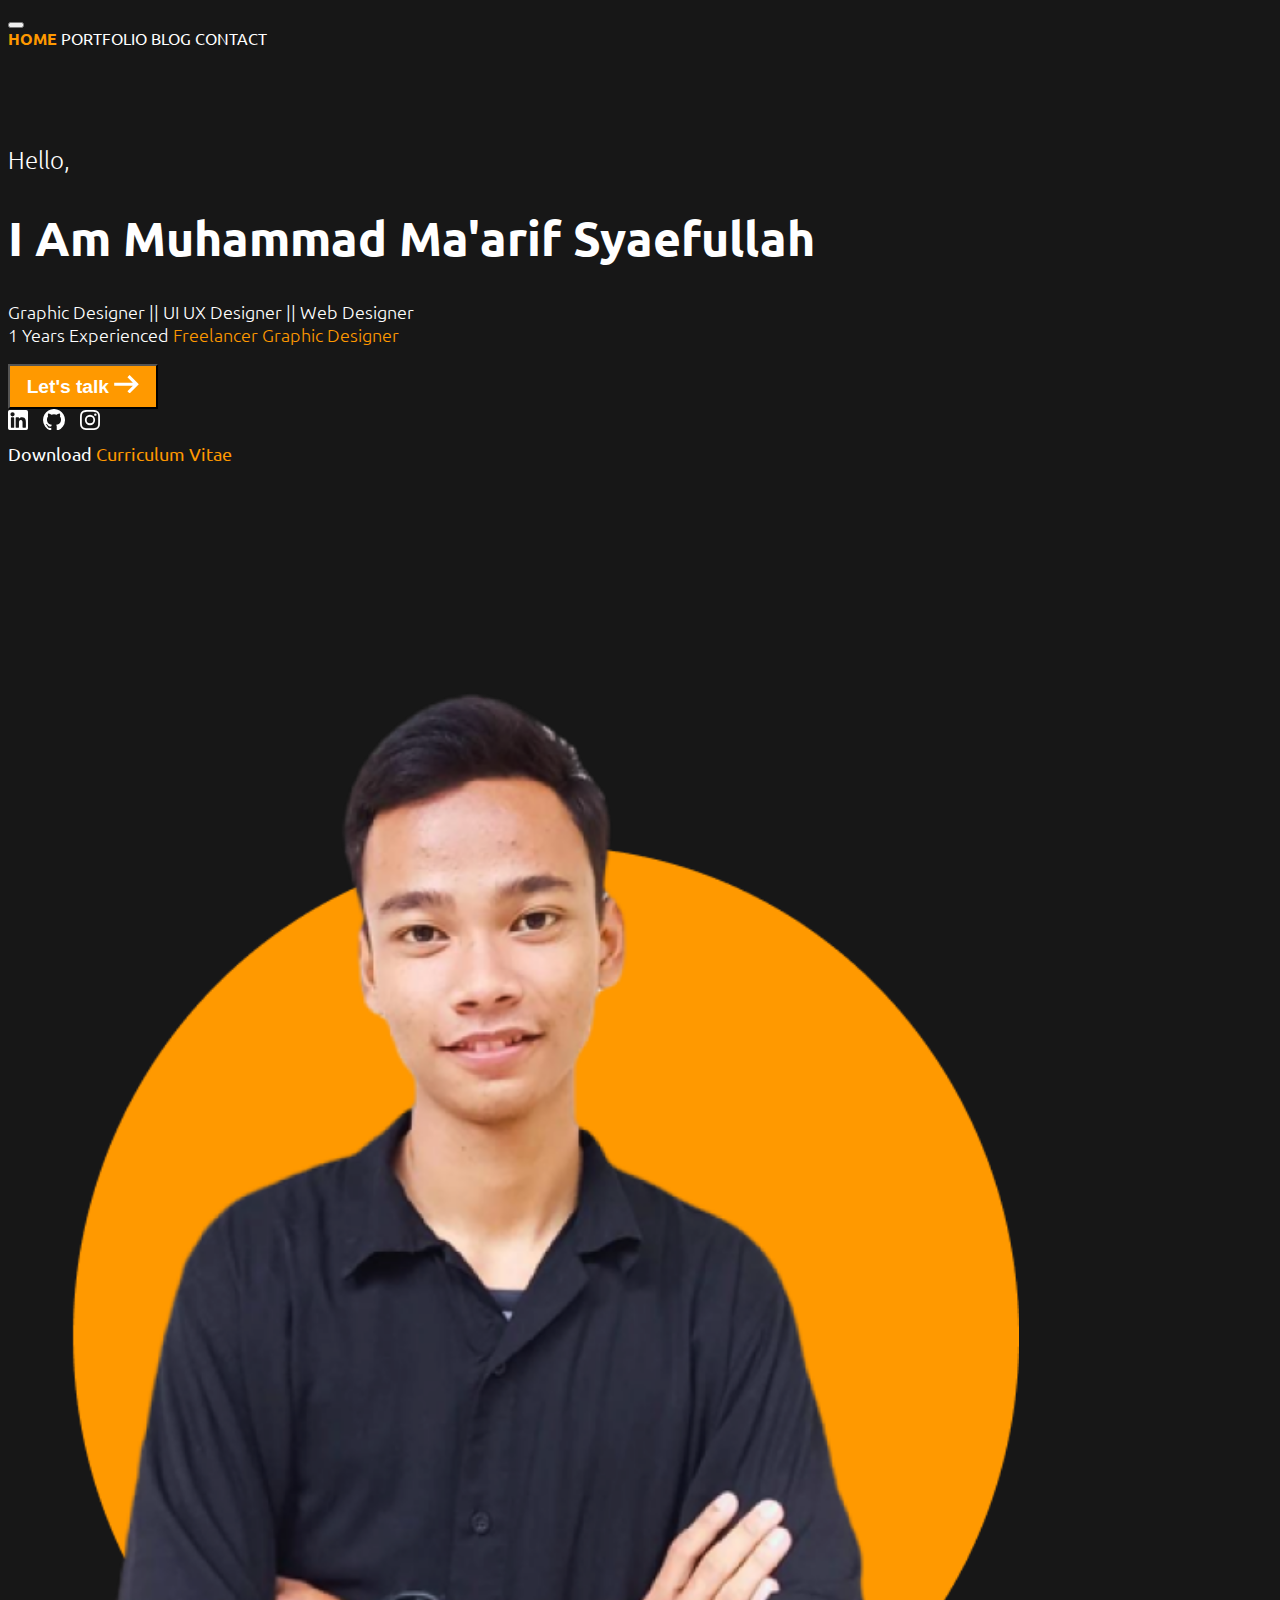
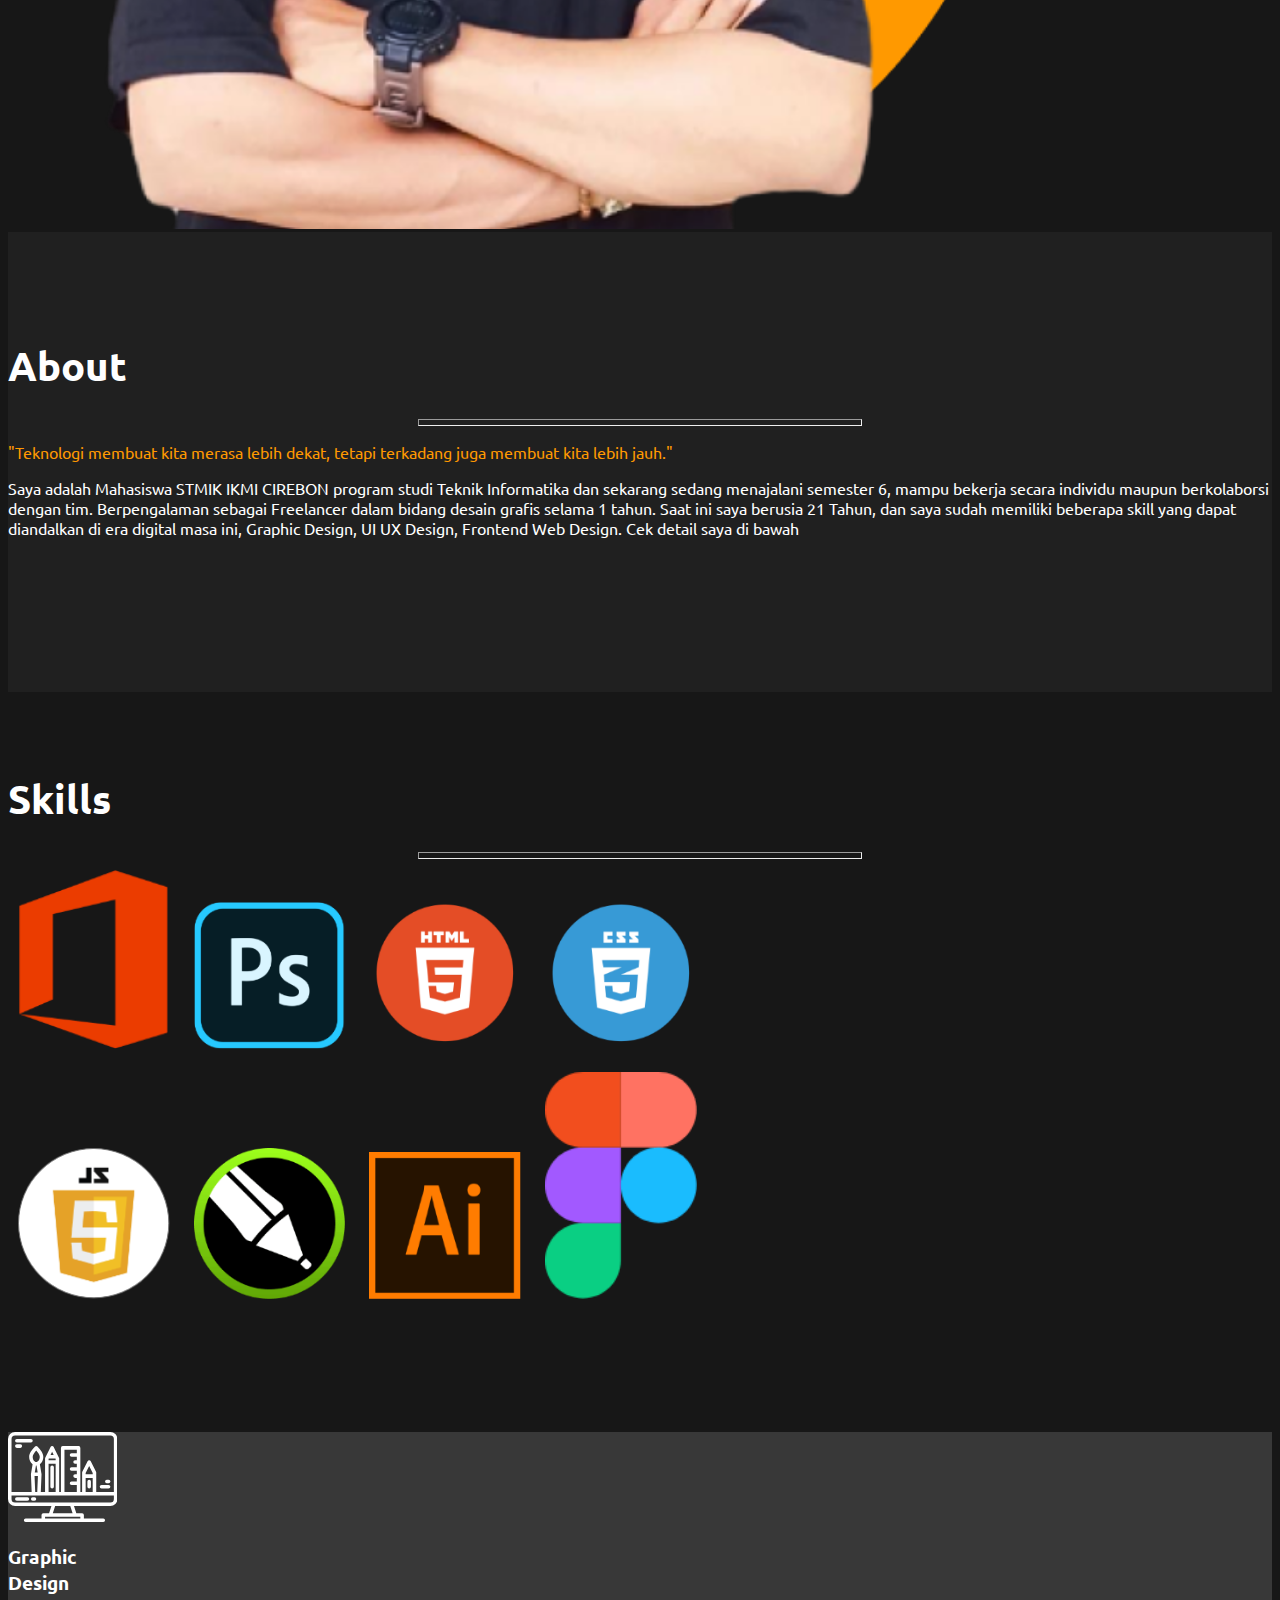
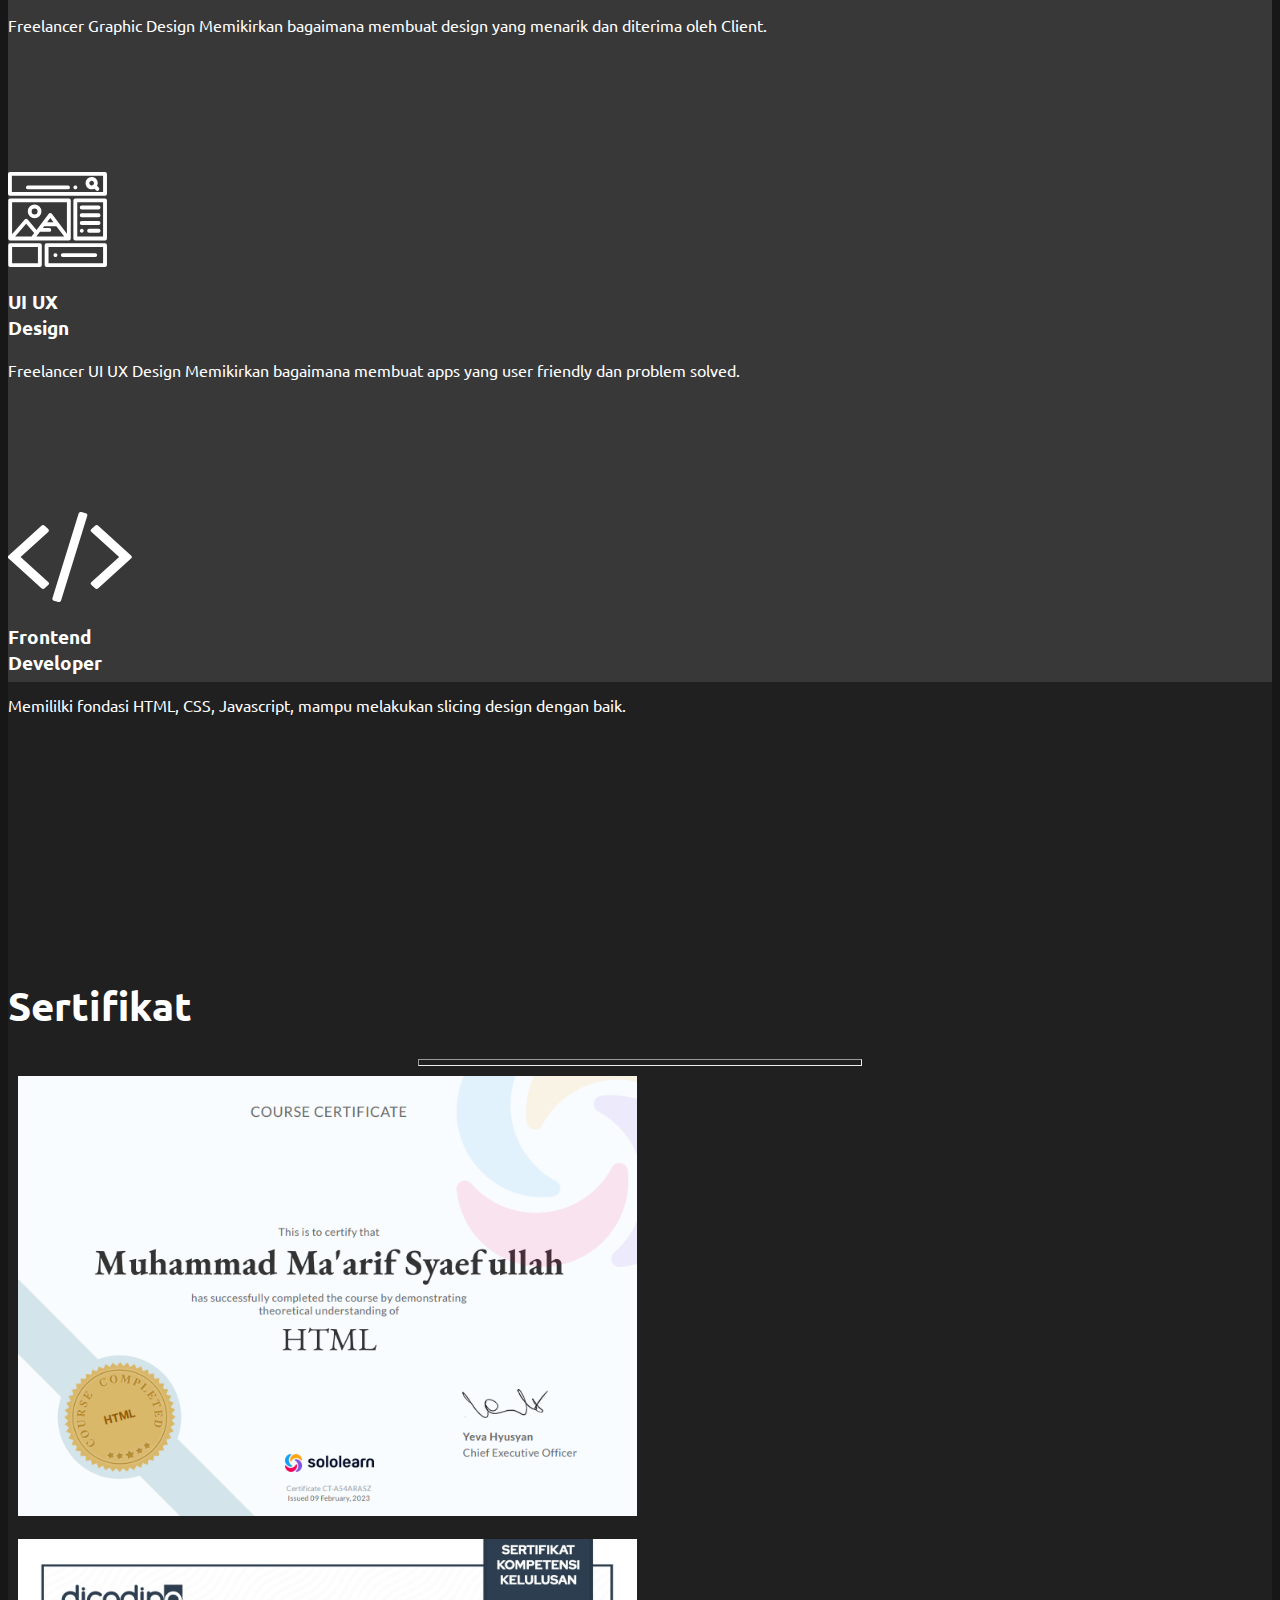
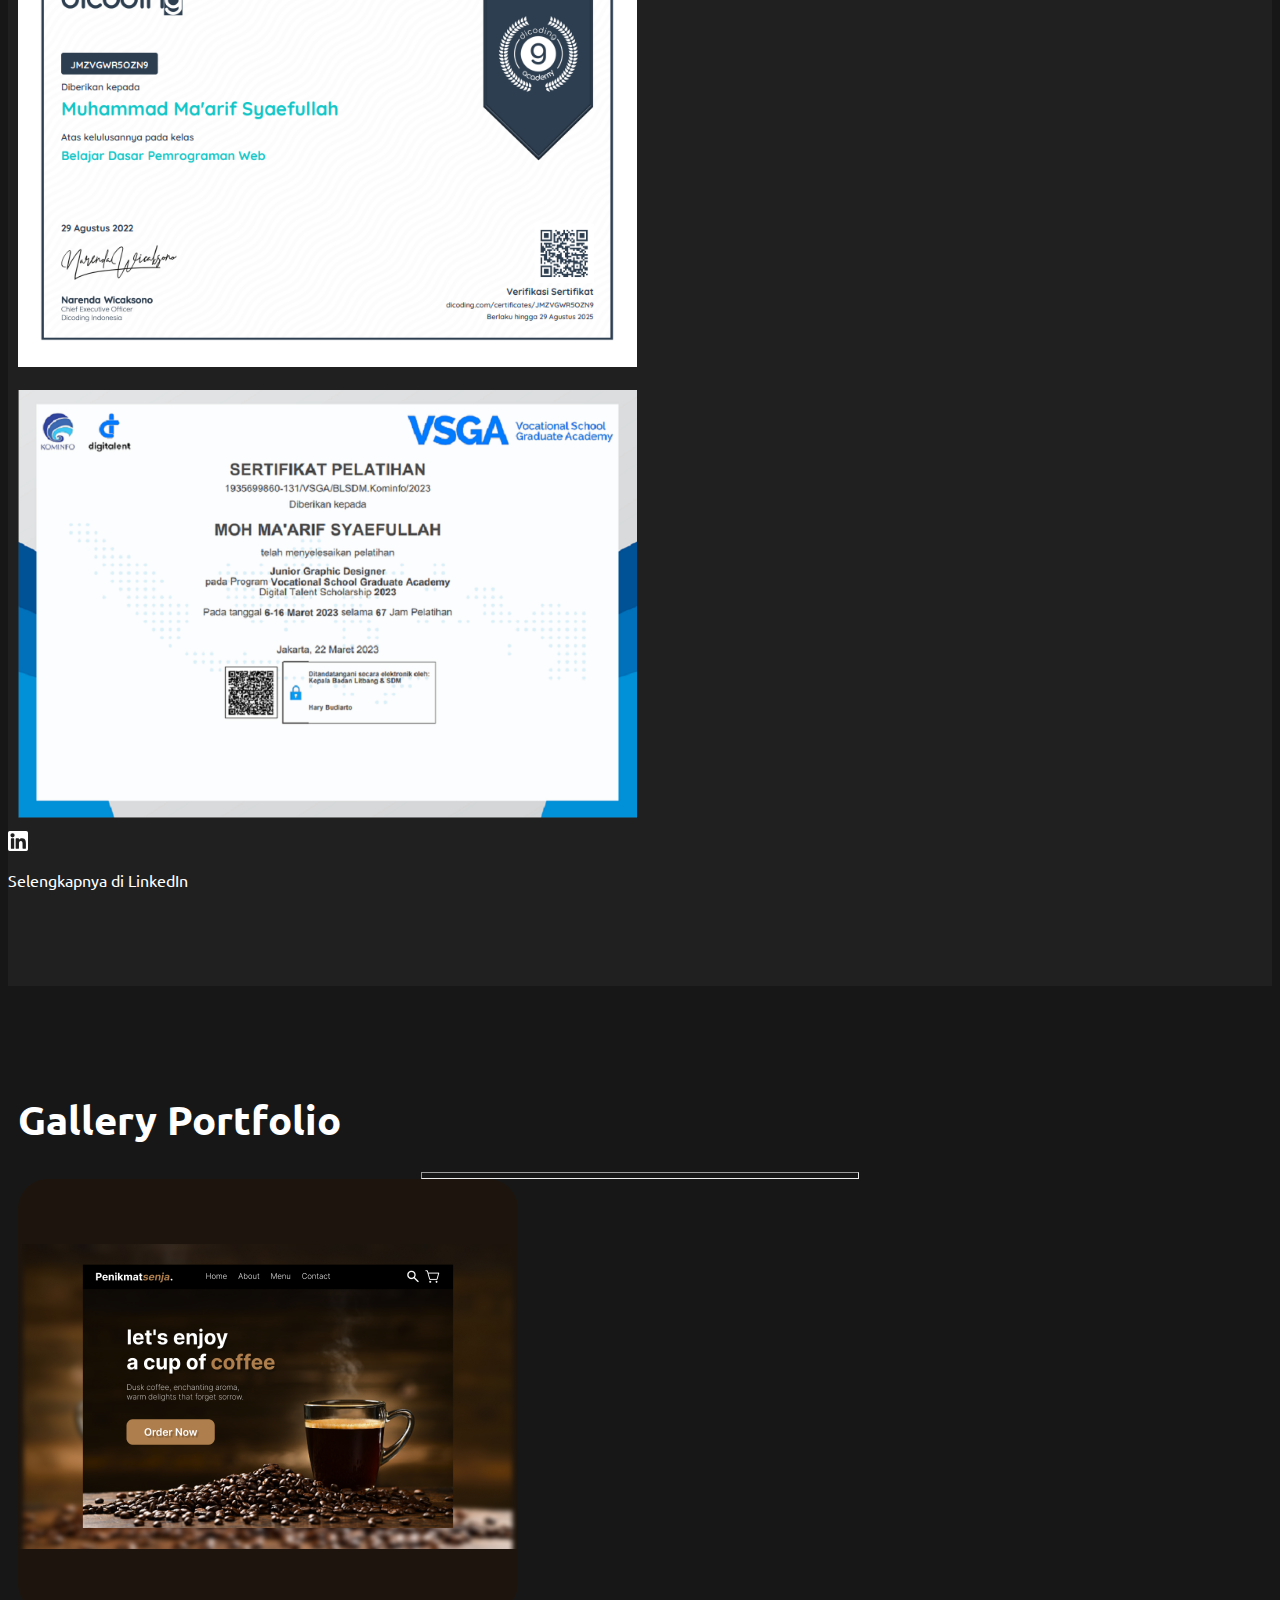
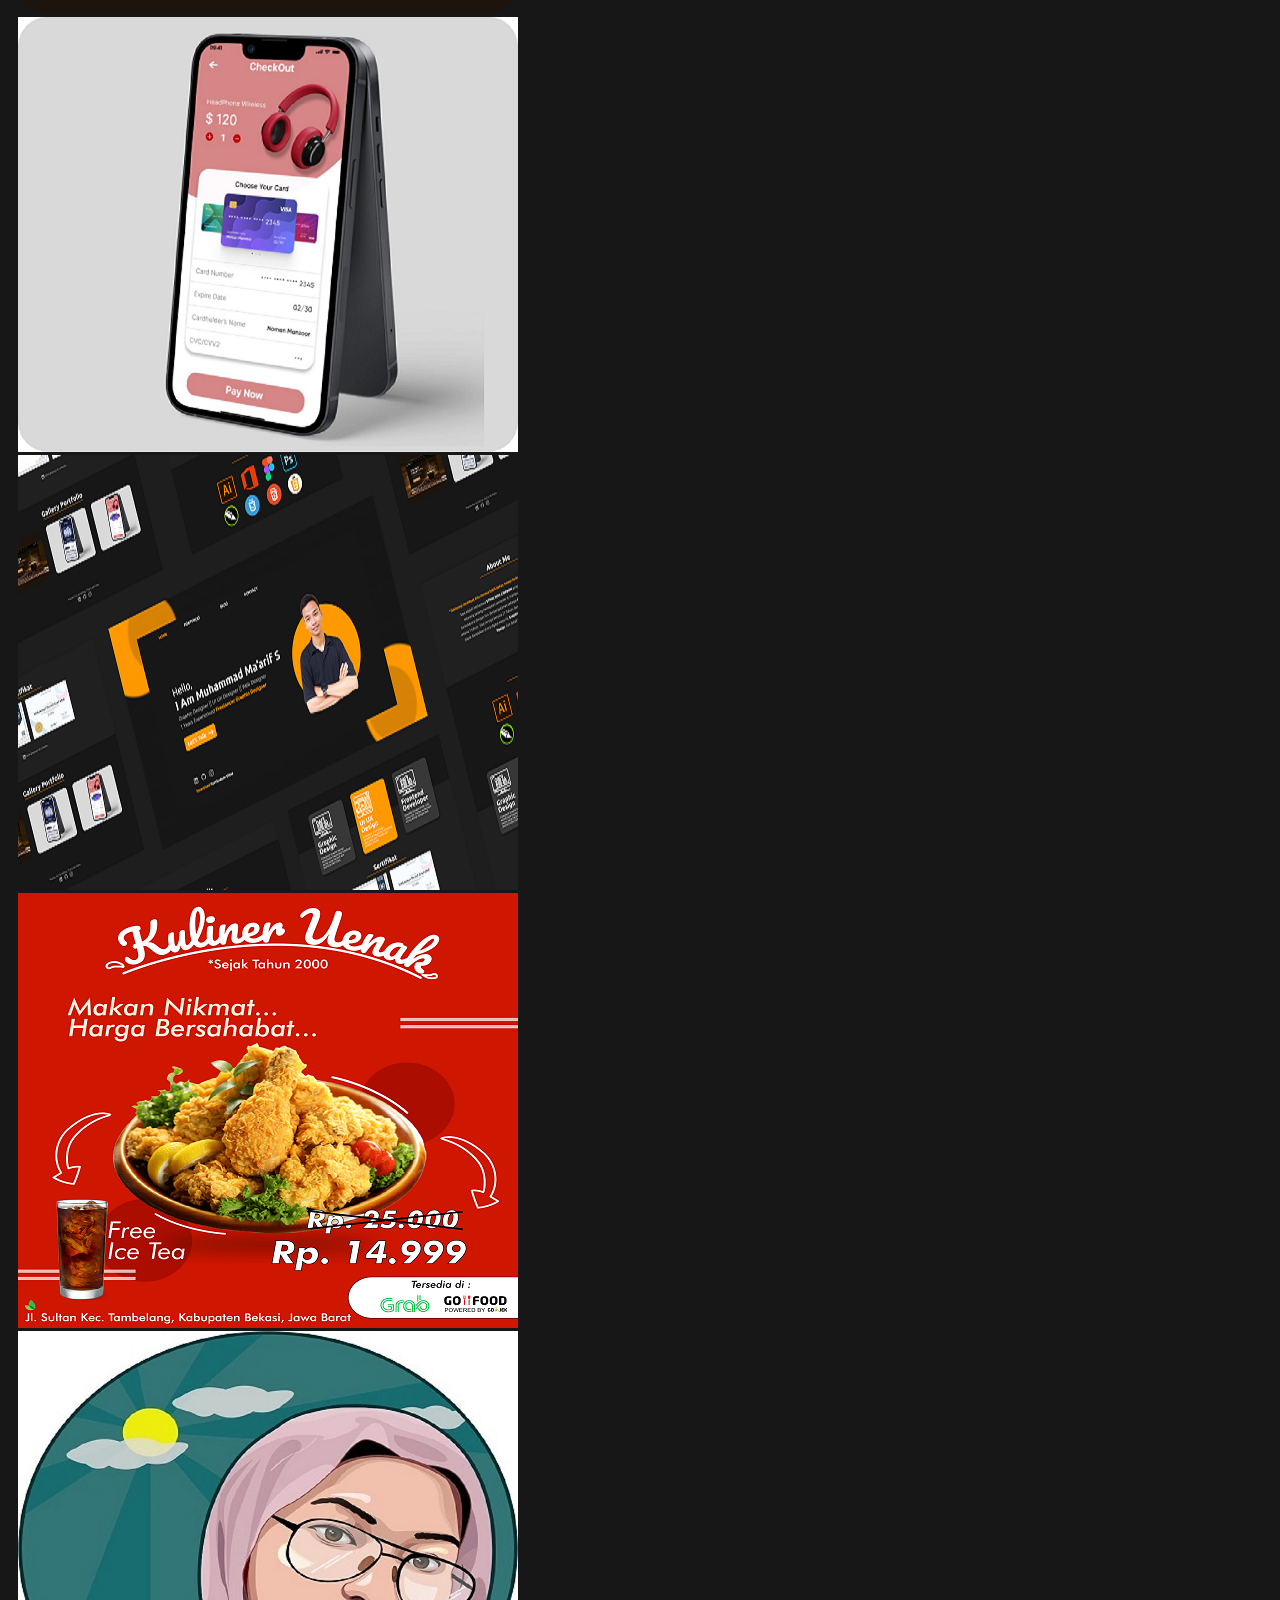
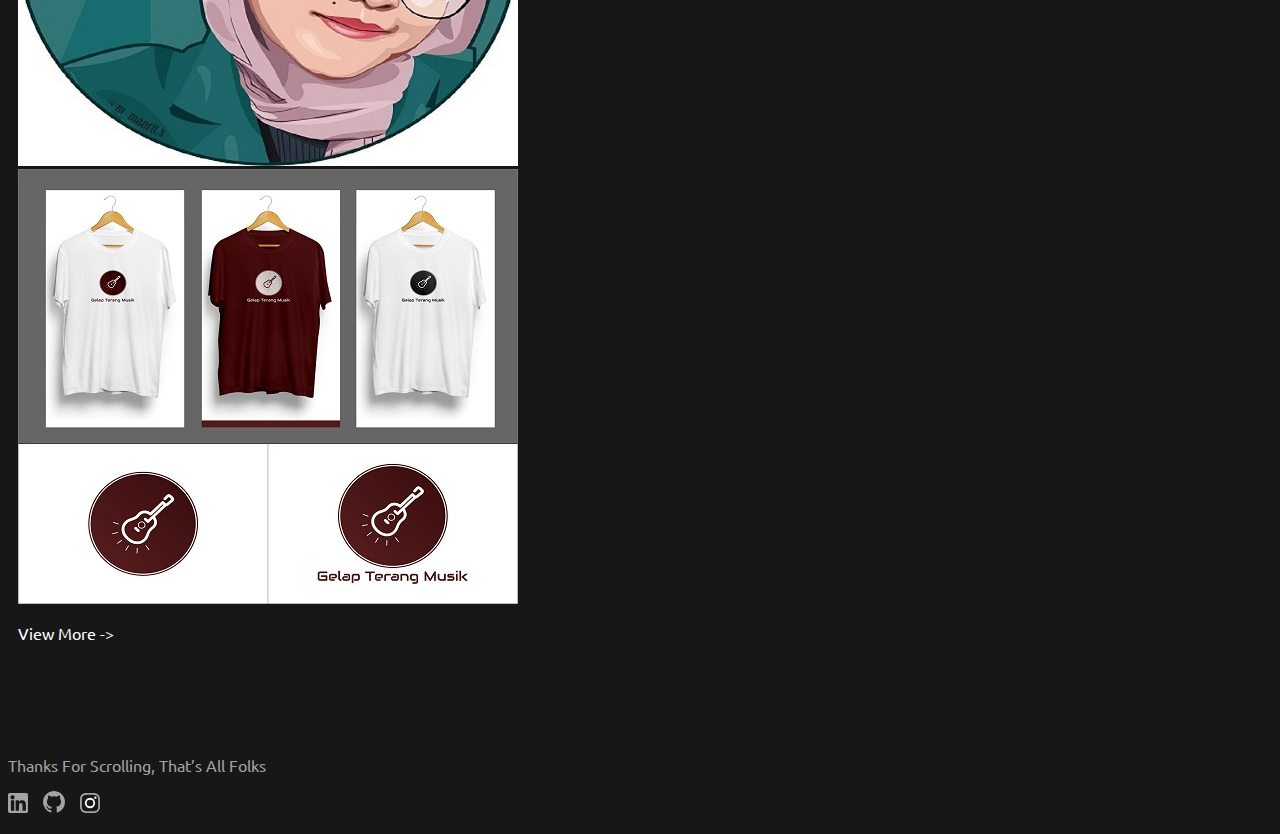
==== commit 82076aa1: "Add files via upload" ====
--- a/index.html
+++ b/index.html
@@ -64,7 +64,7 @@
               ></a>
             </button>
 
-            <!-- <div class="sosial-icon position-absolute bottom-0">
+            <div class="sosial-icon position-absolute bottom-0">
               <a href="https://www.linkedin.com/in/muhammad-ma-arif-syaefullah-574915260" target="_blank">
                 <svg xmlns="http://www.w3.org/2000/svg" width="20" viewBox="0 0 31.297 31.297">
                   <path
@@ -72,7 +72,7 @@
                     d="M28.466,0H2.831A2.831,2.831,0,0,0,0,2.831V28.466A2.831,2.831,0,0,0,2.831,31.3H28.466A2.831,2.831,0,0,0,31.3,28.466V2.831A2.831,2.831,0,0,0,28.466,0ZM9.685,27.024a.824.824,0,0,1-.824.824H5.354a.824.824,0,0,1-.824-.824v-14.7a.824.824,0,0,1,.824-.824H8.861a.824.824,0,0,1,.824.824ZM7.107,10.113a3.332,3.332,0,1,1,3.332-3.332A3.332,3.332,0,0,1,7.107,10.113ZM28.012,27.09a.758.758,0,0,1-.758.758H23.491a.758.758,0,0,1-.758-.758v-6.9c0-1.029.3-4.508-2.688-4.508-2.319,0-2.79,2.381-2.884,3.45V27.09a.758.758,0,0,1-.758.758h-3.64a.758.758,0,0,1-.758-.758V12.256a.758.758,0,0,1,.758-.758H16.4a.758.758,0,0,1,.758.758v1.283c.86-1.291,2.138-2.287,4.859-2.287,6.026,0,5.992,5.63,5.992,8.723V27.09Z"
                     fill="#fff"
                   /></svg
-              ></a> -->
+              ></a>
 
               <a href="https://github.com/muhammadmaarif/myportfolio.git">
                 <svg id="github-logo" xmlns="http://www.w3.org/2000/svg" width="22" viewBox="0 0 35.627 34.755">
